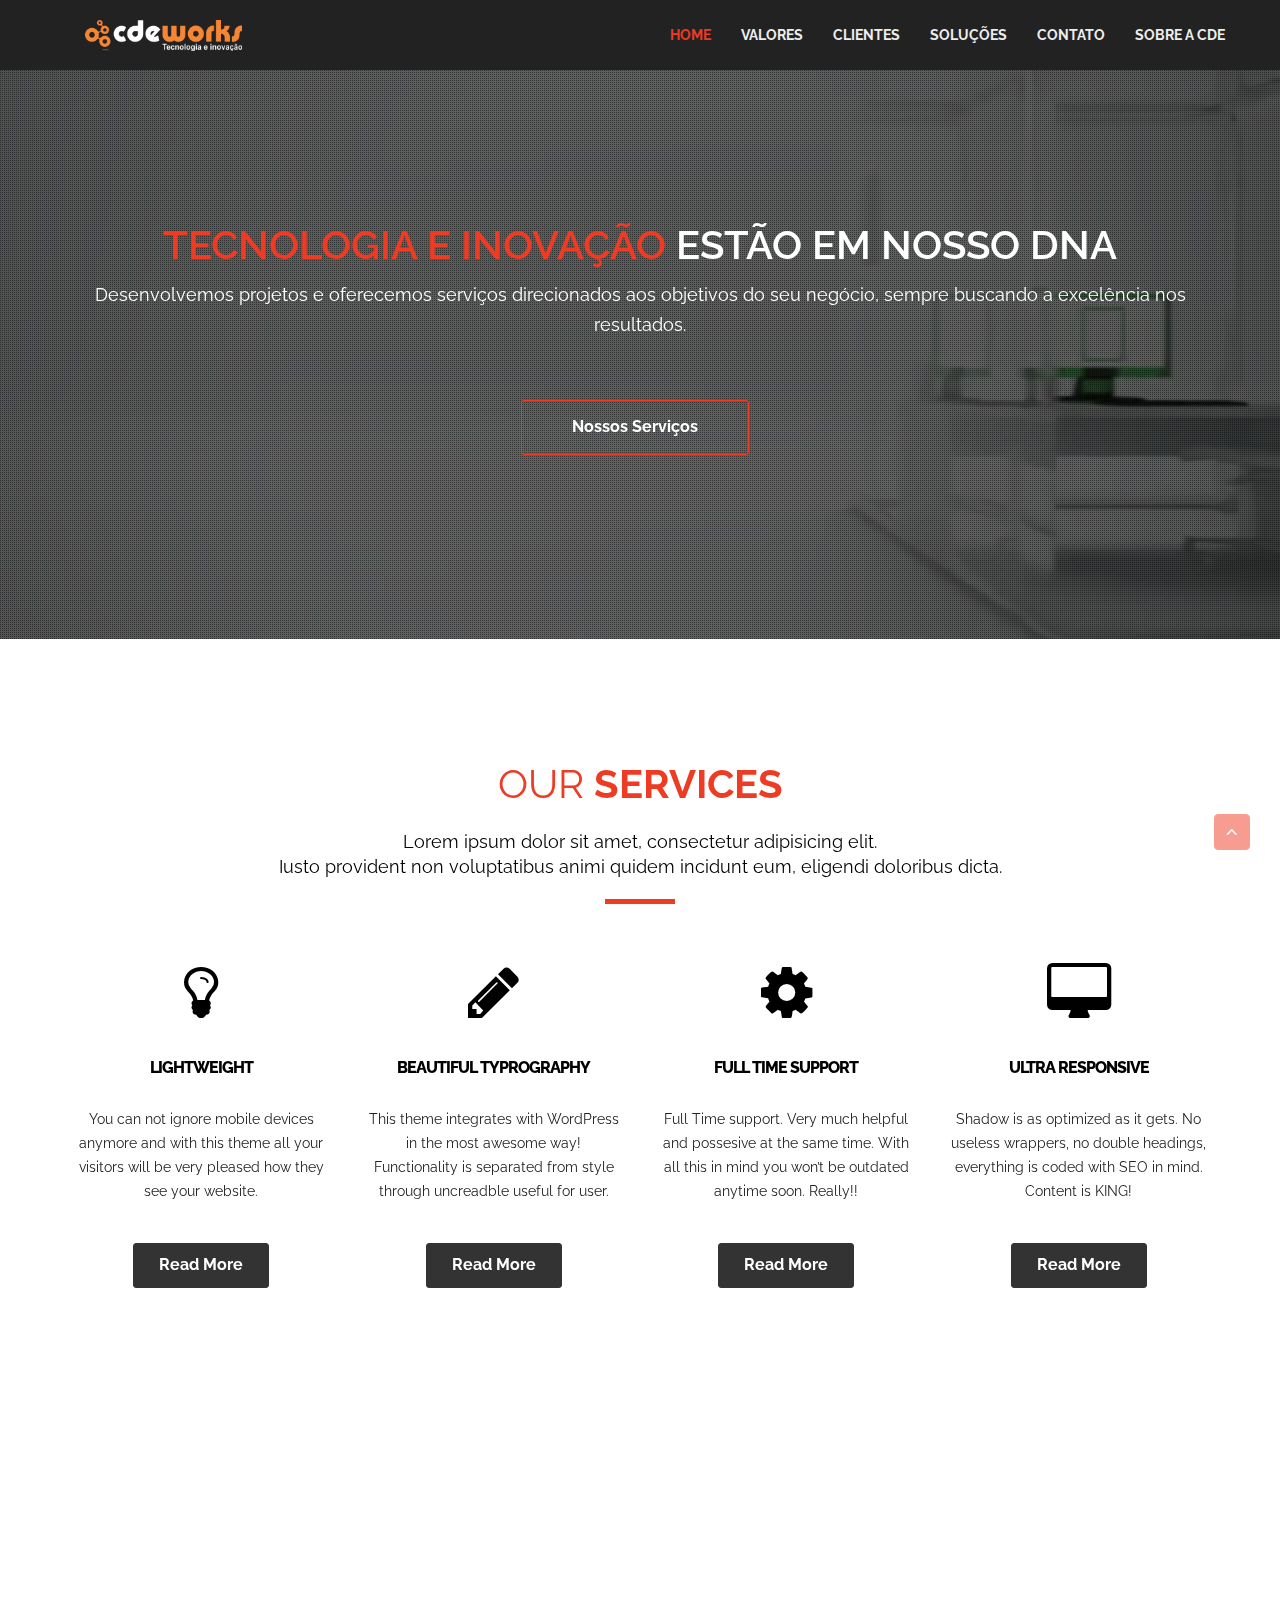
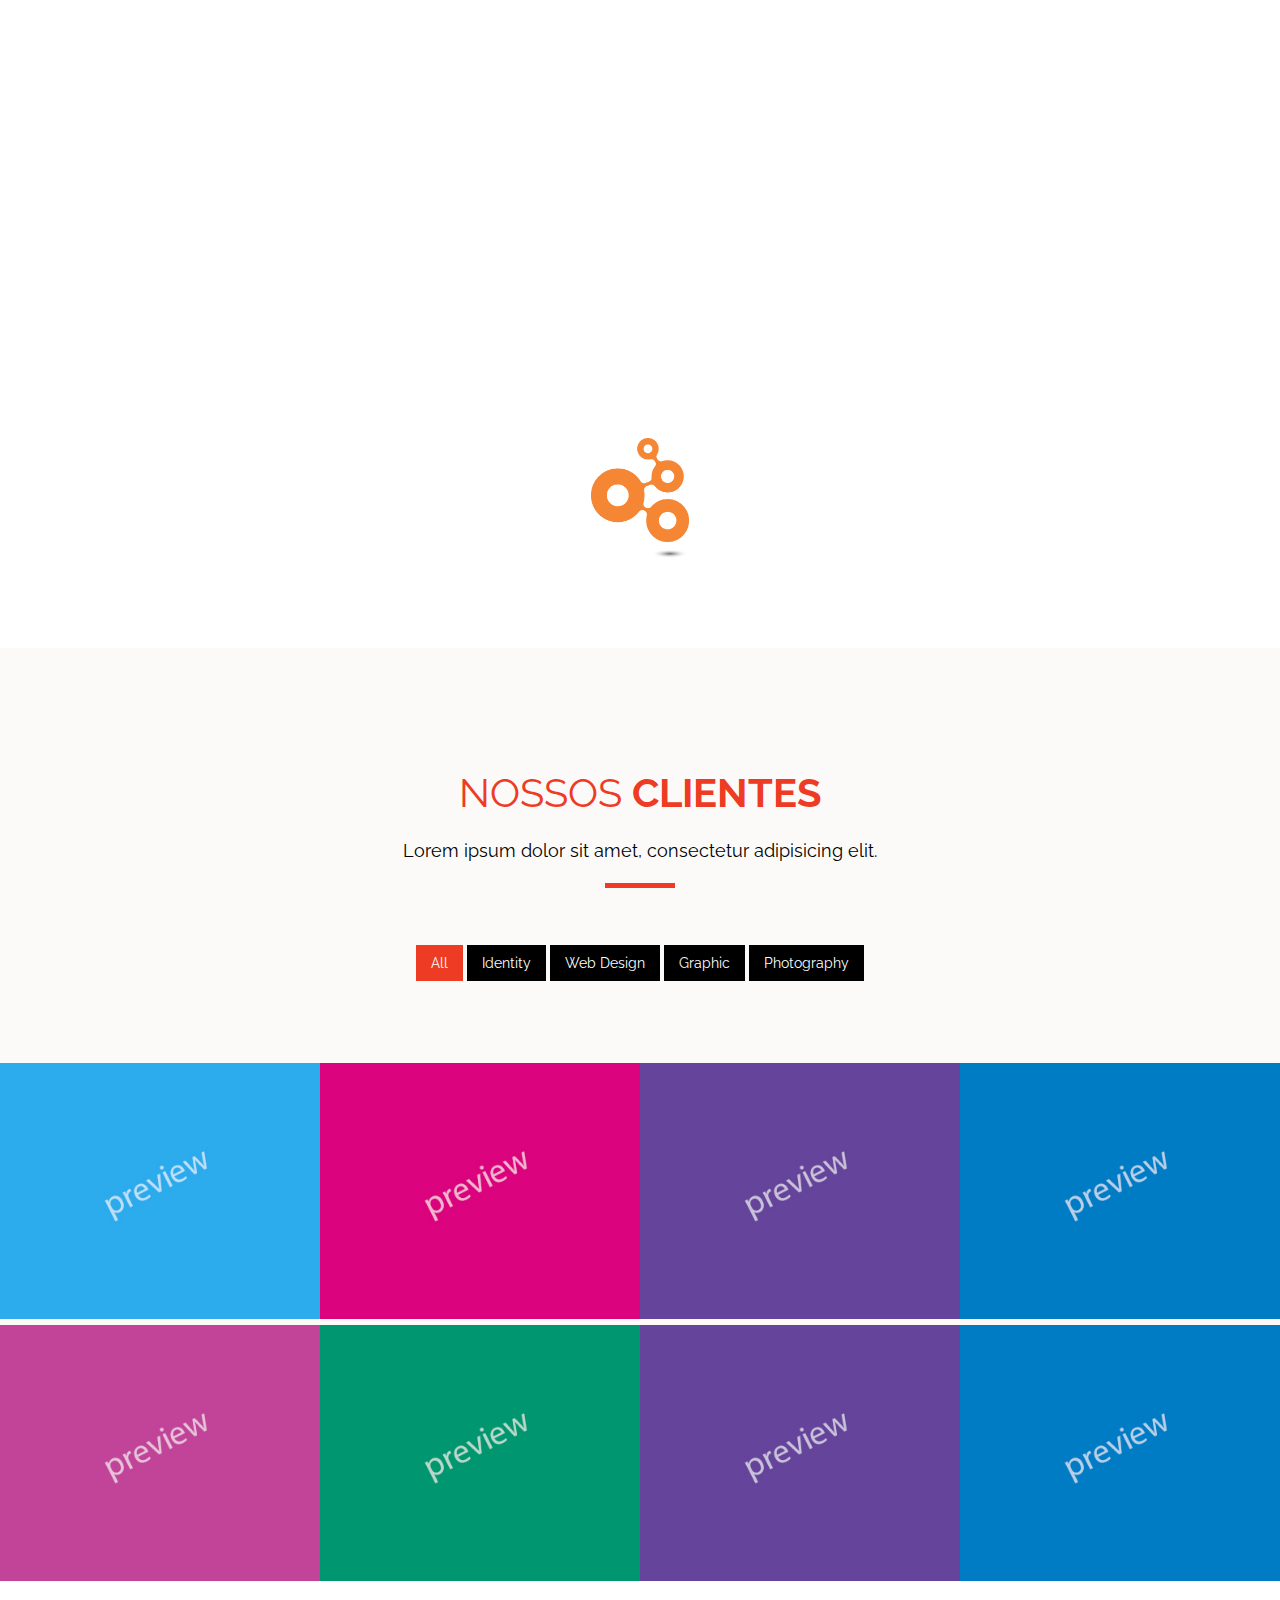
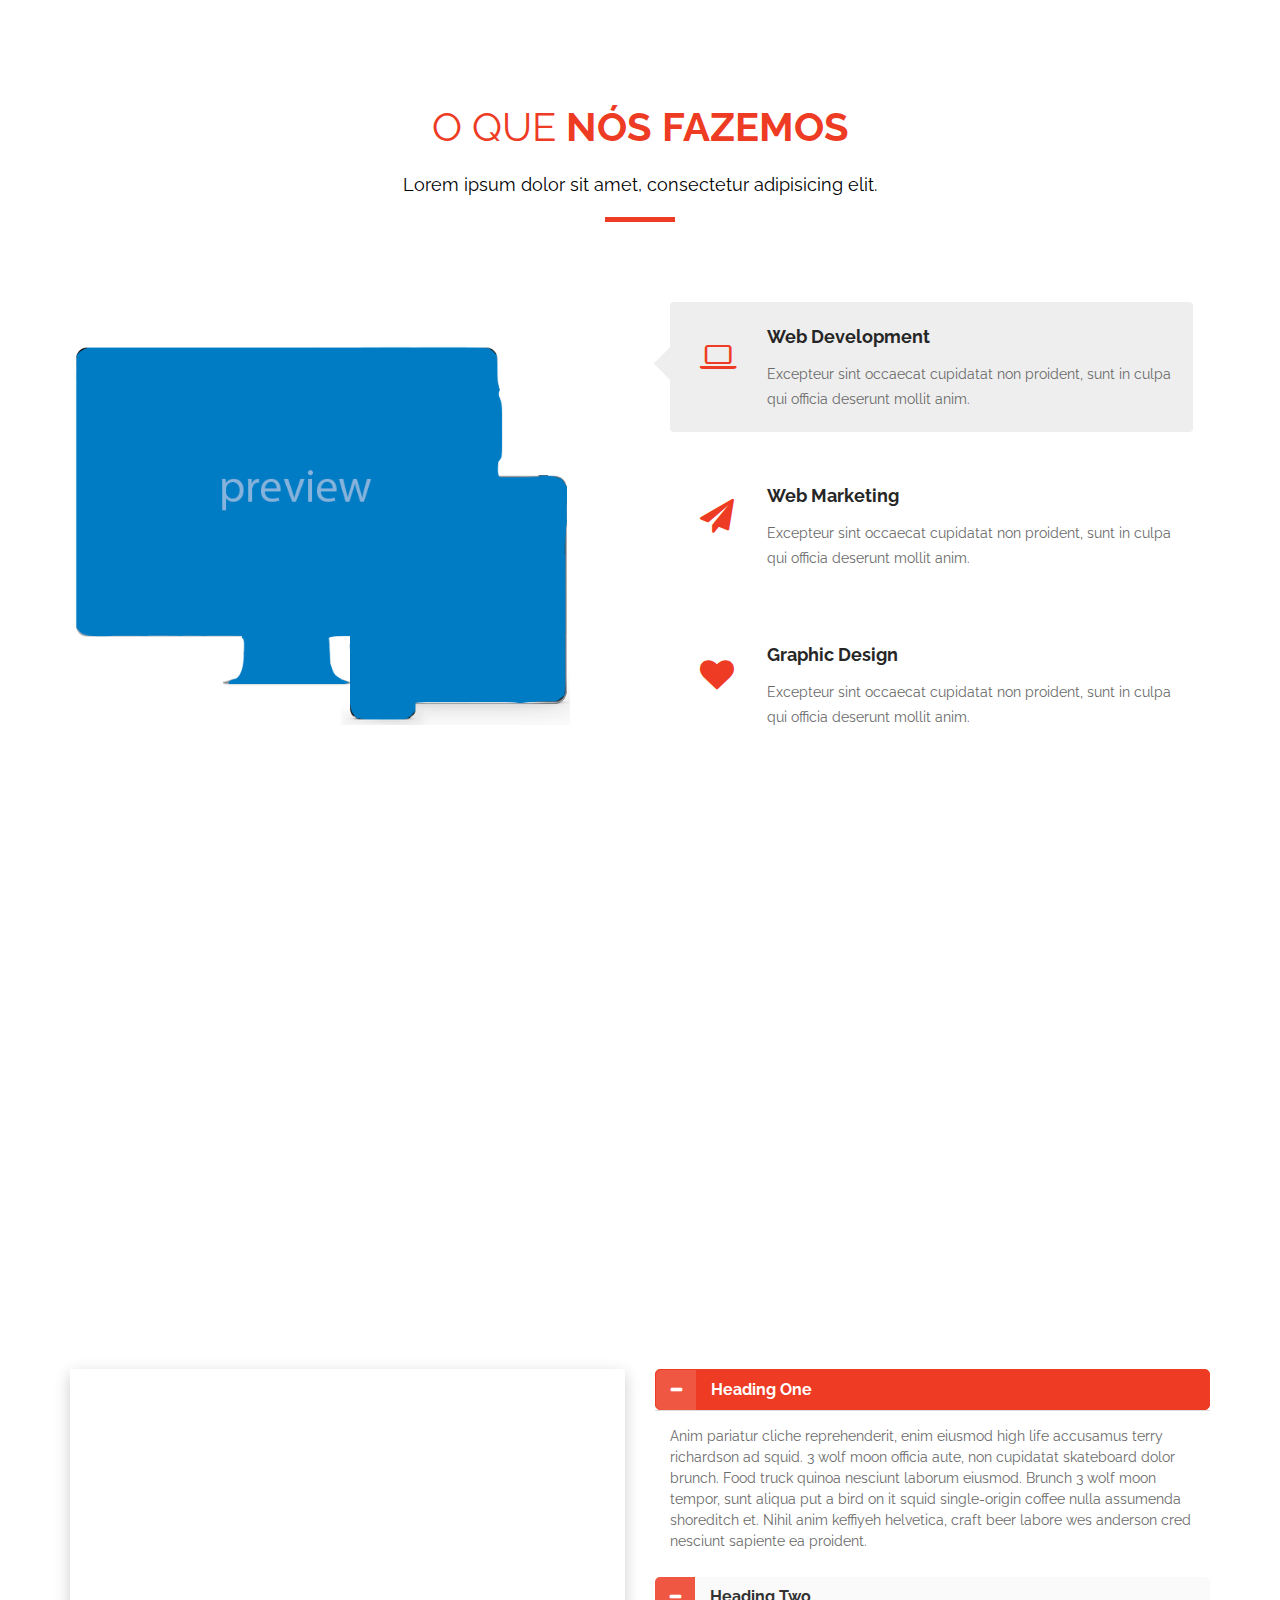
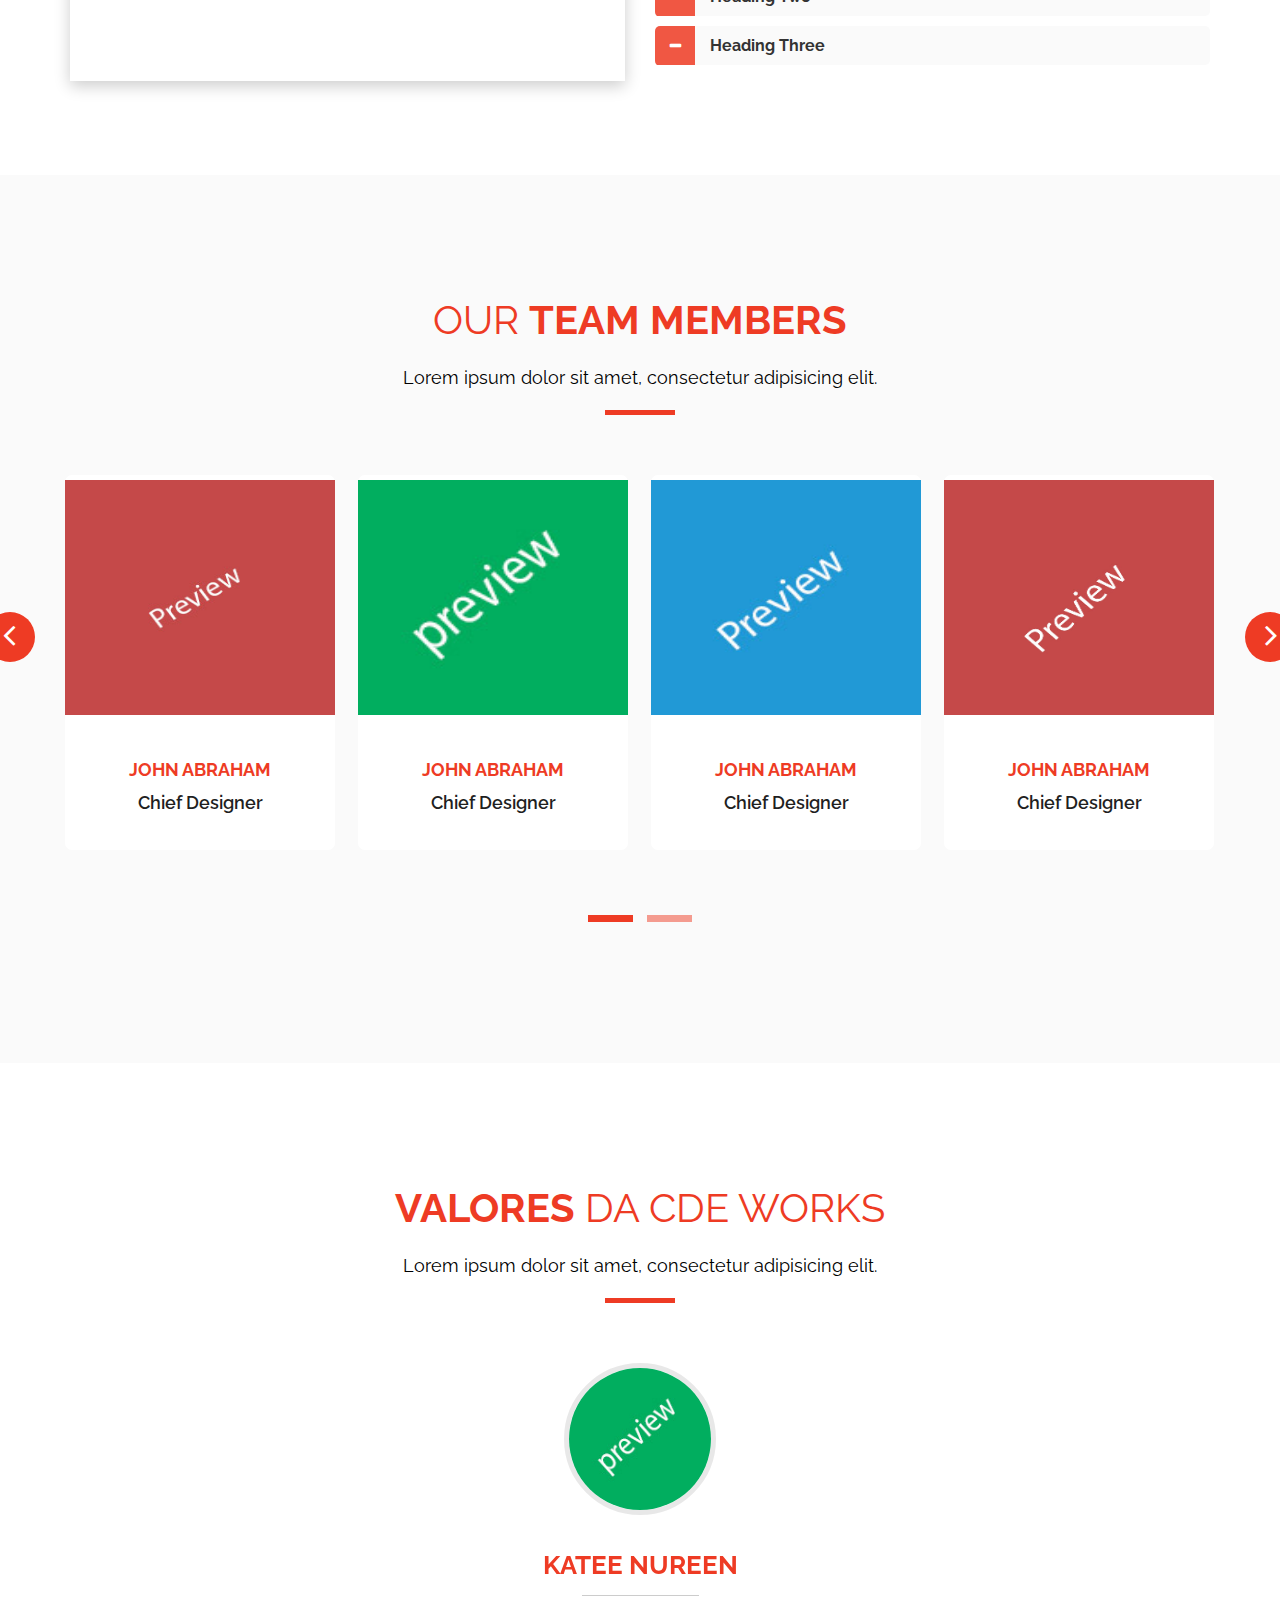
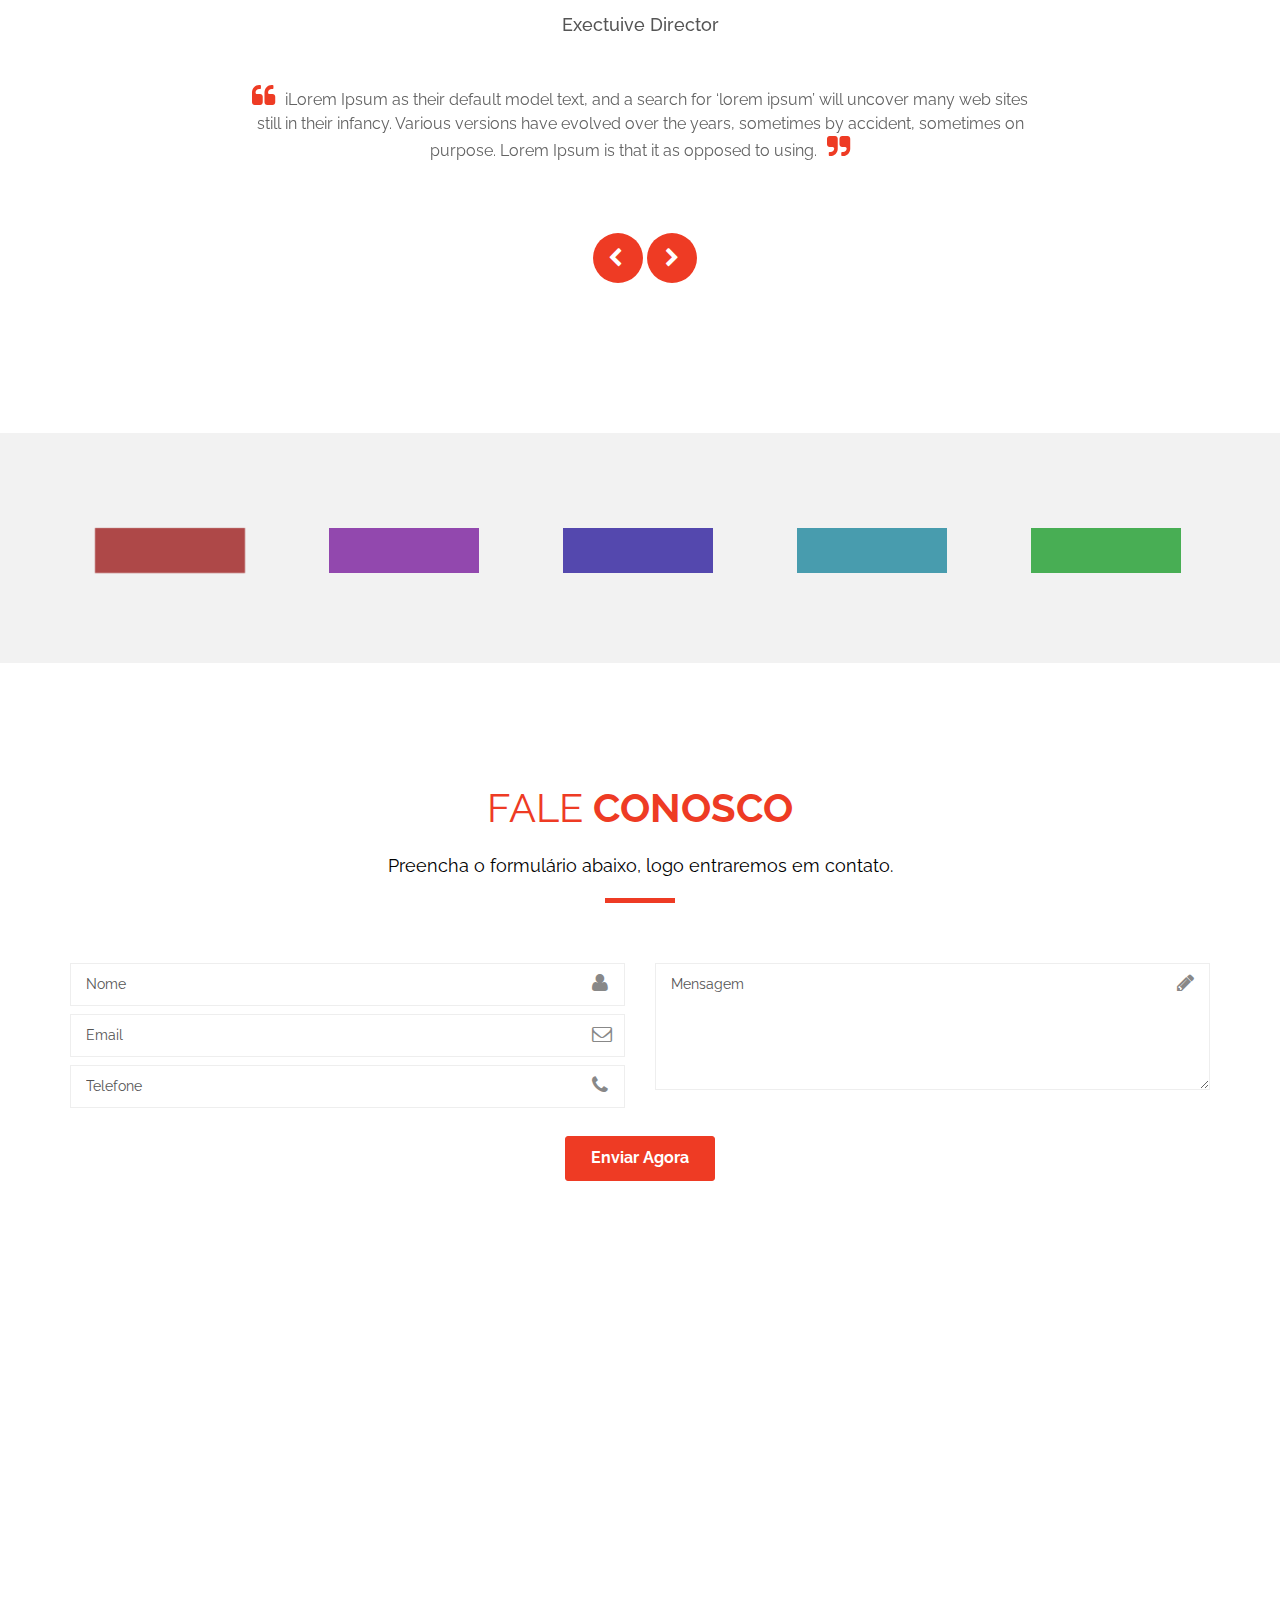
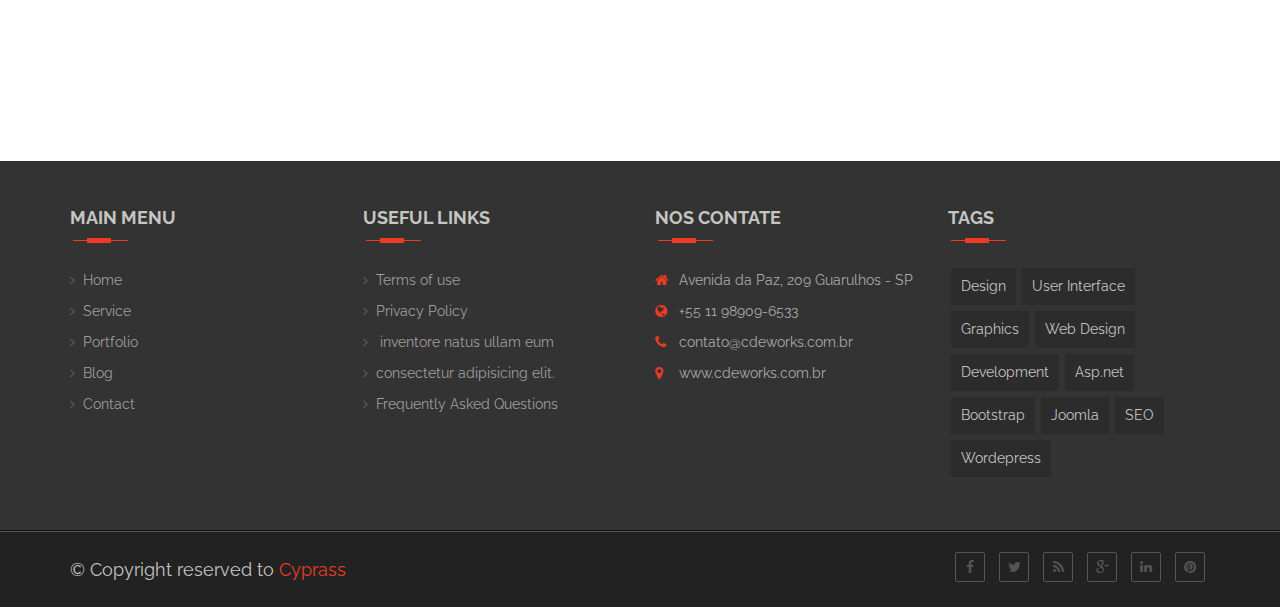
==== WebContent/index.html @ 8fe0760a "Primeiro comiit do site" ====
<!DOCTYPE html>
<!--[if lt IE 7]>      <html class="no-js lt-ie9 lt-ie8 lt-ie7"> <![endif]-->
<!--[if IE 7]>         <html class="no-js lt-ie9 lt-ie8"> <![endif]-->
<!--[if IE 8]>         <html class="no-js lt-ie9"> <![endif]-->
<!--[if gt IE 8]><!-->
<html class="no-js">
<!--<![endif]-->
<head>
<!-- Basic Page Needs
    ================================================== -->
<meta charset="utf-8">
<title>CDE works - Tecnologia e inovação</title>
<meta name="description" content="">
<!-- Mobile Specific Metas
    ================================================== -->
<meta name="viewport" content="width=device-width, initial-scale=1">

<!-- Place favicon.ico and apple-touch-icon.png in the root directory -->
<!-- CSS
         ================================================== -->
<!-- Bootstrap -->
<link rel="stylesheet" href="css/bootstrap.min.css" />
<!-- FontAwesome -->
<link rel="stylesheet" href="css/font-awesome.min.css" />
<!-- Animation -->
<link rel="stylesheet" href="css/animate.css" />
<!-- Owl Carousel -->
<link rel="stylesheet" href="css/owl.carousel.css" />
<link rel="stylesheet" href="css/owl.theme.css" />
<!-- Pretty Photo -->
<link rel="stylesheet" href="css/prettyPhoto.css" />
<link rel="stylesheet" href="css/flexslider.css" />
<link rel="stylesheet" href="css/red.css" />

<!-- Template styles-->
<link rel="stylesheet" href="css/custom.css" />
<link rel="stylesheet" href="css/responsive.css" />
<link rel="stylesheet" href="css/jquery.fancybox.css?v=2.1.5"
	type="text/css" media="screen" />

<script type="text/javascript"
	src="http://maps.google.com/maps/api/js?sensor=false"></script>
<link href='http://fonts.googleapis.com/css?family=Lato:400,300'
	rel='stylesheet' type='text/css'>
<link href='http://fonts.googleapis.com/css?family=Raleway:400,300,500'
	rel='stylesheet' type='text/css'>
<link rel="stylesheet" href="css/cde-works.css" type="text/css" />
<link rel="icon" href="images/cde-favicon.png" sizes="192x192" />
</head>

<body data-spy="scroll" data-target=".navbar-fixed-top">
	<!--[if lt IE 7]>
            <p class="browsehappy">You are using an <strong>outdated</strong> browser. Please <a href="http://browsehappy.com/">upgrade your browser</a> to improve your experience.</p>
        <![endif]-->

	<header id="header" class="navbar-fixed-top navbar-inverse video-menu"
		role="banner">
		<div class="container">
			<!-- <div class="row"> -->
			<div class="navbar-header ">
				<button type="button" class="navbar-toggle" data-toggle="collapse"
					data-target="#bs-example-navbar-collapse-1">
					<span class="sr-only">Toggle navigation</span> <span
						class="icon-bar"></span> <span class="icon-bar"></span> <span
						class="icon-bar"></span>
				</button>
				<a class="navbar-brand" href="#"> <img src="logo.png" alt=""
					class="img-responsive">
				</a>
			</div>
			<!--Navbar header End-->
			<nav class="collapse navbar-collapse navigation"
				id="bs-example-navbar-collapse-1" role="navigation">
				<ul class="nav navbar-nav navbar-right ">
					<li class="active"><a href="#home" class="page-scroll">Home</a></li>
							
							<li><a href="#testimonial">Valores</a></li>
							<li><a href="#portfolio">Clientes</a></li>
					<li><a href="#about">Soluções</a></li>
					<li><a href="#contact">Contato</a></li>
					<li><a href="#about-details">Sobre a CDE</a></li>
				</ul>
			</nav>
		</div>
		<!-- /.container-fluid -->
	</header>
	<!-- Slider start -->
	<section id="home" class="hero landing hero-section">
		<div class="video-background-container">
			<video preload="auto" autoplay loop muted class="video-background">
				<source type="video/mp4" src="videos/gdrive.mp4" />
				<source type="video/ogg" src="videos/gdrive.ogv" />
				<source type="video/webm" src="videos/gdrive.webm" />
			</video>
		</div>

		<div class="parallax-overlay"></div>

		<div class="container">
			<div class="hero-content text-center">
				<div class="hero-text wow fadeIn" data-wow-delay=".8s">
					<h3 class="hero-title">
						<span>Tecnologia e inovação</span> estão em nosso DNA
					</h3>
					<p class="hero-description">Desenvolvemos projetos e oferecemos serviços direcionados aos objetivos do seu negócio, 
						sempre buscando a excelência nos resultados.</p>
					<p class="hero-buttons">
						<a href="#" class="btn btn-dark"> <strong>Nossos serviços
						</strong> </i>
						</a> 

					</p>
				</div>
				<!--/ Hero text end -->
			</div>
			<!--/ Hero content end -->
		</div>
		<!--/ Container end -->
	</section>
	<!--/ Home end -->

	<!-- Service Area start -->

	<section id="service">
		<div class="container">
			<div class="row">
				<div class="col-md-12">
					<div class="feature_header text-center">
						<h3 class="feature_title">
							Our <b>Services</b>
						</h3>
						<h4 class="feature_sub">
							Lorem ipsum dolor sit amet, consectetur adipisicing elit. <br>Iusto
							provident non voluptatibus animi quidem incidunt eum, eligendi
							doloribus dicta.
						</h4>
						<div class="divider"></div>
					</div>
				</div>
				<!-- Col-md-12 End -->
			</div>
			<div class="row">
				<div class="main_feature text-center">
					<div class="col-md-3 col-xs-12 col-sm-6">
						<div class="feature_content">
							<i class="fa fa-lightbulb-o"></i>
							<h5>Lightweight</h5>
							<p>You can not ignore mobile devices anymore and with this
								theme all your visitors will be very pleased how they see your
								website.</p>
							<button class="btn btn-main">Read More</button>
						</div>
					</div>
					<div class="col-md-3 col-xs-12 col-sm-6">
						<div class="feature_content">
							<i class="fa fa-pencil"></i>
							<h5>Beautiful Typrography</h5>
							<p>This theme integrates with WordPress in the most awesome
								way! Functionality is separated from style through uncreadble
								useful for user.</p>
							<button class="btn btn-main">Read More</button>
						</div>
					</div>
					<!-- Col-md-4 Single_feature End -->
					<div class="col-md-3 col-xs-12 col-sm-6">
						<div class="feature_content">
							<i class="fa fa-cog"></i>
							<h5>Full time Support</h5>
							<p>Full Time support. Very much helpful and possesive at the
								same time. With all this in mind you won’t be outdated anytime
								soon. Really!!</p>
							<button class="btn btn-main">Read More</button>
						</div>
					</div>
					<!-- Col-md-4 Single_feature End -->
					<div class="col-md-3 col-xs-12 col-sm-6">
						<div class="feature_content">
							<i class="fa fa-desktop"></i>
							<h5>Ultra Responsive</h5>
							<p>Shadow is as optimized as it gets. No useless wrappers, no
								double headings, everything is coded with SEO in mind. Content
								is KING!</p>
							<button class="btn btn-main">Read More</button>
						</div>
					</div>
					<!-- Col-md-4 Single_feature End -->
					<!-- <button class="btn btn-main"> Read More</button> -->
				</div>
			</div>
			<!-- Row End -->
		</div>
		<!-- Container End -->
	</section>
	<!-- Service Area End -->
	<!-- About details start -->
	<section id="about-details">
		<div class="container">
			<div class="row">
				<div class="col-md-12">
					<div class="feature_header text-center">
						<h3 class="feature_title">
							A <b>CDE works</b>
						</h3>
						<h4 class="feature_sub">
							A CDE works foi criada por profissionais atuantes em diversos segmentos do mercado de TI. <br><br>
							Entre esses, destacamos a larga experiência em desenvolvimento de aplicações WEB, aplicações mobile, 
							Marketing Digital e projetos de alta complexidade. <br><br>
							
							Nosso maior objetivo é oferecer aos nossos clientes soluções que agreguem valores e diferenciais, inovando
							seu negócio com as mais avançadas tecnologias atualmente no mercado.<br><br>

							Desde o início, direcionamos nosso foco para o desenvolvimento de software para o ambiente WEB e 
							para negócios que utilizam a Internet como meio.<br><br>
							
							Nossas soluções são criativas e possuem baixo valor de investimento, permitindo que o cliente atinja 
							com ferramentas modernas e adequadas a auto-suficiência na gestão de informações, contribuindo com a
							melhoria de sua atividade e a rapidez no alcance de metas.
						</h4>
						<div class="logo-centro">
							<img src="images/logo-imagem.png" class="logo-centro">
						</div>
					</div>
				</div>
				<!-- Col-md-12 End -->
			</div>
			<!-- about desc end -->
		</div>
	</section>
	<!-- About details end -->

	<!-- Portfolio works Start -->

	<section id="portfolio">
		<div class="container">
			<div class="row">
				<div class="col-md-12">
					<div class="feature_header text-center">
						<h3 class="feature_title">
							Nossos <b>Clientes</b>
						</h3>
						<h4 class="feature_sub">Lorem ipsum dolor sit amet,
							consectetur adipisicing elit.</h4>
						<div class="divider"></div>
					</div>
				</div>
				<!-- Col-md-12 End -->
			</div>
		</div>


		<div id="isotope-filter" class="skew3 text-center">
			<a data-filter="*" href="#" class="active ">All</a> <a
				data-filter=".identity" href="#" class="">Identity</a> <a
				data-filter=".web-design" href="#" class="">Web Design</a> <a
				data-filter=".graphic" href="#" class="">Graphic</a> <a
				data-filter=".logo" href="#" class="">Photography</a>
		</div>
		<div class="clearfix"></div>
		<div class="text-center ">
			<ul class="portfolio-wrap" id="portfolio_items">
				<li
					class="col-md-3 col-xs-12 col-sm-6 single-portfolio identity web-design">
					<figure>
						<img src="images/portfolio/p1.jpg" alt="" class="img-responsive" />
						<figcaption>
							<h5>Creative Zoe</h5>
							<p class="links">
								<a href="portfolio-single.html"> <i class="fa fa-link"></i></a>
								<a href="images/portfolio/p1.jpg" data-rel="prettyPhoto"> <i
									class="fa fa-plus"></i>
								</a>
							</p>
							<p class="description">Lorem ipsum dolor sit amet,
								consectetur adipisicing elit.</p>
						</figcaption>
					</figure>
				</li>

				<li
					class="col-md-3 col-xs-12 col-sm-6 single-portfolio logo graphic">
					<figure>
						<img src="images/portfolio/p2.jpg" alt="" class="img-responsive" />
						<figcaption>
							<h5>Creative Zoe</h5>
							<p class="links">
								<a href="portfolio-single.html"> <i class="fa fa-link"></i></a>
								<a href="images/portfolio/p2.jpg" data-rel="prettyPhoto"> <i
									class="fa fa-plus"></i>
								</a>
							</p>
							<p class="description">Lorem ipsum dolor sit amet,
								consectetur adipisicing elit.</p>
						</figcaption>
					</figure>
				</li>

				<li
					class="col-md-3 col-xs-12 col-sm-6 single-portfolio graphic logo">
					<figure>
						<img src="images/portfolio/p3.jpg" alt="" class="img-responsive" />
						<figcaption>
							<h5>Creative Zoe</h5>
							<p class="links">
								<a href="portfolio-single.html"> <i class="fa fa-link"></i></a>
								<a href="images/portfolio/p3.jpg" data-rel="prettyPhoto"> <i
									class="fa fa-plus"></i>
								</a>
							</p>
							<p class="description">Lorem ipsum dolor sit amet,
								consectetur adipisicing elit.</p>
						</figcaption>
					</figure>
				</li>

				<li
					class="col-md-3 col-xs-12 col-sm-6 single-portfolio web-design identity">
					<figure>
						<img src="images/portfolio/p7.jpg" alt="" class="img-responsive" />
						<figcaption>
							<h5>Creative Zoe</h5>
							<p class="links">
								<a href="portfolio-single.html"> <i class="fa fa-link"></i></a>
								<a href="images/portfolio/p7.jpg" data-rel="prettyPhoto"> <i
									class="fa fa-plus"></i>
								</a>
							</p>
							<p class="description">Lorem ipsum dolor sit amet,
								consectetur adipisicing elit.</p>
						</figcaption>
					</figure>
				</li>

				<li
					class="col-md-3 col-xs-12 col-sm-6 single-portfolio logo web-design">
					<figure>
						<img src="images/portfolio/p5.jpg" alt="" class="img-responsive" />
						<figcaption>
							<h5>Creative Zoe</h5>
							<p class="links">
								<a href="portfolio-single.html"> <i class="fa fa-link"></i></a>
								<a href="images/portfolio/p5.jpg" data-rel="prettyPhoto"> <i
									class="fa fa-plus"></i>
								</a>
							</p>
							<p class="description">Lorem ipsum dolor sit amet,
								consectetur adipisicing elit.</p>
						</figcaption>
					</figure>
				</li>

				<li
					class="col-md-3 col-xs-12 col-sm-6 single-portfolio logo graphic">
					<figure>
						<img src="images/portfolio/p6.jpg" alt="" class="img-responsive" />
						<figcaption>
							<h5>Creative Zoe</h5>
							<p class="links">
								<a href="portfolio-single.html"> <i class="fa fa-link"></i></a>
								<a href="images/portfolio/p6.jpg" data-rel="prettyPhoto"> <i
									class="fa fa-plus"></i>
								</a>
							</p>
							<p class="description">Lorem ipsum dolor sit amet,
								consectetur adipisicing elit.</p>
						</figcaption>
					</figure>
				</li>

				<li
					class="col-md-3 col-xs-12 col-sm-6 single-portfolio graphic identity">
					<figure>
						<img src="images/portfolio/p3.jpg" alt="" class="img-responsive" />
						<figcaption>
							<h5>Creative Zoe</h5>
							<p class="links">
								<a href="portfolio-single.html"> <i class="fa fa-link"></i></a>
								<a href="images/portfolio/p3.jpg" data-rel="prettyPhoto"> <i
									class="fa fa-plus"></i>
								</a>
							</p>
							<p class="description">Lorem ipsum dolor sit amet,
								consectetur adipisicing elit.</p>
						</figcaption>
					</figure>
				</li>

				<li
					class="col-md-3 col-xs-12 col-sm-6 single-portfolio web-design graphic">
					<figure>
						<img src="images/portfolio/p7.jpg" alt="" class="img-responsive" />
						<figcaption>
							<h5>Creative Zoe</h5>
							<p class="links">
								<a href="portfolio-single.html"> <i class="fa fa-link"></i></a>
								<a href="images/portfolio/p7.jpg" data-rel="prettyPhoto"> <i
									class="fa fa-plus"></i>
								</a>
							</p>
							<p class="description">Lorem ipsum dolor sit amet,
								consectetur adipisicing elit.</p>
						</figcaption>
					</figure>
				</li>

			</ul>
		</div>
		<!-- Container Full End -->
	</section>
	<!-- Portfolio Section End -->

	<div class="clearfix"></div>

	<!-- About us start -->
	<section id="about">
		<div class="container">
			<div class="row">
				<div class="col-md-12">
					<div class="feature_header text-center">
						<h3 class="feature_title">
							O que <b>nós fazemos</b>
						</h3>
						<h4 class="feature_sub">Lorem ipsum dolor sit amet,
							consectetur adipisicing elit.</h4>
						<div class="divider"></div>
					</div>
				</div>
			</div>
			<div class="row">
				<div class="feature-tab">
					<div class="col-md-6">
						<div class="tab-content">
							<div role="tabpanel" class="tab-pane active" id="home">
								<img src="images/about/web1.png" alt="" class="img-responsive">
							</div>
							<div role="tabpanel" class="tab-pane" id="profile">
								<img src="images/about/graphics.png" alt=""
									class="img-responsive">
							</div>
							<div role="tabpanel" class="tab-pane" id="messages">
								<img src="images/about/browse.png" alt="" class="img-responsive">
							</div>
						</div>
					</div>
					<div class="col-md-6">
						<ul class="nav nav-tabs" role="tablist">
							<li role="presentation" class="active"><a href="#home"
								role="tab" data-toggle="tab">
									<div class="col-sm-12 single-feature">
										<div class="col-sm-2 feature-icon">
											<i class="fa fa-laptop"></i>
										</div>
										<div class="col-sm-10 feature-content">
											<h4>Web Development</h4>
											<p>Excepteur sint occaecat cupidatat non proident, sunt
												in culpa qui officia deserunt mollit anim.</p>
										</div>
									</div>
							</a></li>
							<li role="presentation"><a href="#profile" role="tab"
								data-toggle="tab">
									<div class="col-sm-12 single-feature">
										<div class="col-sm-2 feature-icon">
											<i class="fa fa-send"></i>
										</div>
										<div class="col-sm-10 feature-content">
											<h4>Web Marketing</h4>
											<p>Excepteur sint occaecat cupidatat non proident, sunt
												in culpa qui officia deserunt mollit anim.</p>
										</div>
									</div>
							</a></li>
							<li role="presentation"><a href="#messages" role="tab"
								data-toggle="tab">
									<div class="col-sm-12 single-feature">
										<div class="col-sm-2 feature-icon">
											<i class="fa fa-heart"></i>
										</div>
										<div class="col-sm-10 feature-content">
											<h4>Graphic Design</h4>
											<p>Excepteur sint occaecat cupidatat non proident, sunt
												in culpa qui officia deserunt mollit anim.</p>
										</div>
									</div>
							</a></li>
						</ul>
					</div>
				</div>
				<hr>
			</div>
	</section>
	<!-- About us End -->

	<!-- Counter Strat -->

	<section id="counter_area">
		<div class="facts">
			<div class="container">
				<div class="col-md-3 col-sm-6 columns">
					<div class="facts-wrap">
						<div class="graph">
							<div class="graph-left-side">
								<div class="graph-left-container">
									<div class="graph-left-half"></div>
								</div>
							</div>
							<div class="graph-right-side">
								<div class="graph-right-container">
									<div class="graph-right-half"></div>
								</div>
							</div>
							<i class="fa fa-thumbs-o-up fa-3x fw"></i>
							<div class="facts-wrap-num">
								<span class="counter">87</span>
							</div>
						</div>
						<h6>Clients</h6>
					</div>
				</div>
				<div class="col-md-3 col-sm-6 columns">
					<div class="facts-wrap">
						<div class="graph">
							<div class="graph-left-side">
								<div class="graph-left-container">
									<div class="graph-left-half"></div>
								</div>
							</div>
							<div class="graph-right-side">
								<div class="graph-right-container">
									<div class="graph-right-half"></div>
								</div>
							</div>
							<i class="fa fa-gift fa-3x fw"></i>
							<div class="facts-wrap-num">
								<span class="counter">25</span>
							</div>
						</div>
						<h6>Awards</h6>
					</div>
				</div>
				<div class="col-md-3 col-sm-6 columns">
					<div class="facts-wrap">
						<div class="graph">
							<div class="graph-left-side">
								<div class="graph-left-container">
									<div class="graph-left-half"></div>
								</div>
							</div>
							<div class="graph-right-side">
								<div class="graph-right-container">
									<div class="graph-right-half"></div>
								</div>
							</div>
							<i class="fa fa-check-square-o fa-3x fw"></i>
							<div class="facts-wrap-num">
								<span class="counter">68</span>
							</div>
						</div>
						<h6>Projects</h6>
					</div>
				</div>
				<div class="col-md-3 col-sm-6 columns">
					<div class="facts-wrap">
						<div class="graph">
							<div class="graph-left-side">
								<div class="graph-left-container">
									<div class="graph-left-half"></div>
								</div>
							</div>
							<div class="graph-right-side">
								<div class="graph-right-container">
									<div class="graph-right-half"></div>
								</div>
							</div>
							<i class="fa fa-envelope-o fa-3x fw"></i>
							<div class="facts-wrap-num">
								<span class="counter">46</span>
							</div>
						</div>
						<h6>Mails</h6>
					</div>
				</div>
			</div>
			<!-- Conatainer End -->
		</div>
		<!-- Fact div ENd -->
	</section>
	<!-- Counter End -->
	<div class="clearfix"></div>
	<section id="video-fact">
		<div class="container">
			<div class="row">
				<div class="col-md-6">
					<div class="landing-video">
						<div class="video-embed wow fadeIn" data-wow-duration="1s">
							<!-- Change the url -->
							<iframe
								src="http://player.vimeo.com/video/95864492?title=0&amp;byline=0&amp;portrait=0&amp;color=8aba56"
								width="350" height="281" allowfullscreen></iframe>
						</div>
					</div>
				</div>
				<div class="col-md-6">
					<div class="video-text">
						<div class="panel-group" id="accordion" role="tablist"
							aria-multiselectable="true">
							<div class="panel panel-default">
								<div class="panel-heading p2 active" role="tab" id="headingOne">
									<h4 class="panel-title">
										<a class="accordion-toggle" data-toggle="collapse"
											data-parent="#accordion" href="#collapseOne"
											aria-expanded="true" aria-controls="collapseOne"> Heading
											One </a>
									</h4>
								</div>
								<div id="collapseOne" class="panel-collapse collapse in"
									role="tabpanel" aria-labelledby="headingOne">
									<div class="panel-body p3">Anim pariatur cliche
										reprehenderit, enim eiusmod high life accusamus terry
										richardson ad squid. 3 wolf moon officia aute, non cupidatat
										skateboard dolor brunch. Food truck quinoa nesciunt laborum
										eiusmod. Brunch 3 wolf moon tempor, sunt aliqua put a bird on
										it squid single-origin coffee nulla assumenda shoreditch et.
										Nihil anim keffiyeh helvetica, craft beer labore wes anderson
										cred nesciunt sapiente ea proident.</div>
								</div>
							</div>
							<div class="panel panel-default ">
								<div class="panel-heading  p2" role="tab" id="headingTwo">
									<h4 class="panel-title">
										<a class="accordion-toggle" class="collapsed"
											data-toggle="collapse" data-parent="#accordion"
											href="#collapseTwo" aria-expanded="false"
											aria-controls="collapseTwo"> Heading Two </a>
									</h4>
								</div>
								<div id="collapseTwo" class="panel-collapse collapse"
									role="tabpanel" aria-labelledby="headingTwo">
									<div class="panel-body p3">Anim pariatur cliche
										reprehenderit, enim eiusmod high life accusamus terry
										richardson ad squid. 3 wolf moon officia aute, non cupidatat
										skateboard dolor brunch. Food truck quinoa nesciunt laborum
										eiusmod. Brunch 3 wolf moon tempor, sunt aliqua put a bird on
										it squid single-origin coffee nulla assumenda shoreditch et.
										Nihil anim keffiyeh helvetica, craft beer labore wes anderson
										cred nesciunt sapiente ea proident.</div>
								</div>
							</div>
							<div class="panel panel-default ">
								<div class="panel-heading p2" role="tab" id="headingThree">
									<h4 class="panel-title">
										<a class="accordion-toggle" class="collapsed"
											data-toggle="collapse" data-parent="#accordion"
											href="#collapseThree" aria-expanded="false"
											aria-controls="collapseThree"> Heading Three </a>
									</h4>
								</div>
								<div id="collapseThree" class="panel-collapse collapse"
									role="tabpanel" aria-labelledby="headingThree">
									<div class="panel-body p3">Anim pariatur cliche
										reprehenderit, enim eiusmod high life accusamus terry
										richardson ad squid. 3 wolf moon officia aute, non cupidatat
										skateboard dolor brunch. Food truck quinoa nesciunt laborum
										eiusmod. Brunch 3 wolf moon tempor, sunt aliqua put a bird on
										it squid single-origin coffee nulla assumenda shoreditch et.
										Nihil anim keffiyeh helvetica, craft beer labore wes anderson
										cred nesciunt sapiente ea proident.</div>
								</div>
							</div>
						</div>
					</div>
				</div>
			</div>
			<!-- row End -->
		</div>
	</section>
	<!-- Team MEmber Start -->
	<section id="team">
		<div class="container">
			<div class="row">
				<div class="col-md-12">
					<div class="feature_header text-center">
						<h3 class="feature_title">
							Our <b>Team Members</b>
						</h3>
						<h4 class="feature_sub">Lorem ipsum dolor sit amet,
							consectetur adipisicing elit.</h4>
						<div class="divider"></div>
					</div>
				</div>
				<!-- Col-md-12 End -->

				<div id="owl-demo" class="owl-carousel owl-theme team-items">
					<div class="item text-center">
						<div class="single-member">
							<div class="overlay-hover">
								<img src="images/team/pic6.jpg" alt="" class="img-responsive">
								<div class="overlay-effect">
									<ul class="social list-inline">
										<li><a href=""><i class="fa fa-facebook"></i></a></li>
										<li><a href=""><i class="fa fa-google-plus"></i></a></li>
										<li><a href=""><i class="fa fa-twitter"></i></a></li>
										<li><a href=""><i class="fa fa-pinterest"></i></a></li>
										<li><a href=""><i class="fa fa-skype"></i></a></li>
									</ul>
									<p>Lorem ipsum dolor sit amet, consectetur adipisicing
										elit. Possimus dignissimos, maxime ea excepturi veritatis
										itaque.</p>
								</div>
							</div>
							<h3>John Abraham</h3>
							<h5>Chief Designer</h5>
						</div>
					</div>
					<!-- item wrapper end -->
					<div class="item text-center">
						<div class="single-member">
							<div class="overlay-hover">
								<img src="images/team/pic1.jpg" alt="" class="img-responsive">
								<div class="overlay-effect">
									<ul class="social list-inline">
										<li><a href=""><i class="fa fa-facebook"></i></a></li>
										<li><a href=""><i class="fa fa-google-plus"></i></a></li>
										<li><a href=""><i class="fa fa-twitter"></i></a></li>
										<li><a href=""><i class="fa fa-pinterest"></i></a></li>
										<li><a href=""><i class="fa fa-skype"></i></a></li>
									</ul>
									<p>Lorem ipsum dolor sit amet, consectetur adipisicing
										elit. Possimus dignissimos, maxime ea excepturi veritatis
										itaque.</p>
								</div>
							</div>
							<h3>John Abraham</h3>
							<h5>Chief Designer</h5>
						</div>
					</div>
					<!-- item wrapper end -->
					<div class="item text-center">
						<div class="single-member">
							<div class="overlay-hover">
								<img src="images/team/pic2.jpg" alt="" class="img-responsive">
								<div class="overlay-effect">
									<ul class="social list-inline">
										<li><a href=""><i class="fa fa-facebook"></i></a></li>
										<li><a href=""><i class="fa fa-google-plus"></i></a></li>
										<li><a href=""><i class="fa fa-twitter"></i></a></li>
										<li><a href=""><i class="fa fa-pinterest"></i></a></li>
										<li><a href=""><i class="fa fa-skype"></i></a></li>
									</ul>
									<p>Lorem ipsum dolor sit amet, consectetur adipisicing
										elit. Possimus dignissimos, maxime ea excepturi veritatis
										itaque.</p>
								</div>
							</div>
							<h3>John Abraham</h3>
							<h5>Chief Designer</h5>
						</div>
					</div>
					<!-- item wrapper end -->
					<div class="item text-center">
						<div class="single-member">
							<div class="overlay-hover">
								<img src="images/team/pic5.jpg" alt="" class="img-responsive">
								<div class="overlay-effect">
									<ul class="social list-inline">
										<li><a href=""><i class="fa fa-facebook"></i></a></li>
										<li><a href=""><i class="fa fa-google-plus"></i></a></li>
										<li><a href=""><i class="fa fa-twitter"></i></a></li>
										<li><a href=""><i class="fa fa-pinterest"></i></a></li>
										<li><a href=""><i class="fa fa-skype"></i></a></li>
									</ul>
									<p>Lorem ipsum dolor sit amet, consectetur adipisicing
										elit. Possimus dignissimos, maxime ea excepturi veritatis
										itaque.</p>
								</div>
							</div>
							<h3>John Abraham</h3>
							<h5>Chief Designer</h5>
						</div>
					</div>
					<!-- item wrapper end -->
					<div class="item text-center">
						<div class="single-member">
							<div class="overlay-hover">
								<img src="images/team/pic4.jpg" alt="" class="img-responsive">
								<div class="overlay-effect">
									<ul class="social list-inline">
										<li><a href=""><i class="fa fa-facebook"></i></a></li>
										<li><a href=""><i class="fa fa-google-plus"></i></a></li>
										<li><a href=""><i class="fa fa-twitter"></i></a></li>
										<li><a href=""><i class="fa fa-pinterest"></i></a></li>
										<li><a href=""><i class="fa fa-skype"></i></a></li>
									</ul>
									<p>Lorem ipsum dolor sit amet, consectetur adipisicing
										elit. Possimus dignissimos, maxime ea excepturi veritatis
										itaque.</p>
								</div>
							</div>
							<h3>John Abraham</h3>
							<h5>Chief Designer</h5>
						</div>
					</div>
					<!-- item wrapper end -->
				</div>
			</div>
		</div>
		<!-- Conatiner Team end -->
	</section>
	<!-- Section TEam End -->

	<!-- Our Team Members End -->
	<div class="clearfix"></div>

	<!-- Testimonial Start -->

	<section id="testimonial" class="wow fadeInUp">
		<div class="container">
			<div class="row">
				<div class="col-md-12">
					<div class="feature_header text-center">
						<h3 class="feature_title">
							<b>Valores</b> da CDE works
						</h3>
						<h4 class="feature_sub">Lorem ipsum dolor sit amet,
							consectetur adipisicing elit.</h4>
						<div class="divider"></div>
					</div>
				</div>
				<!-- Col-md-12 End -->
			</div>
			<div class="row">
				<div id="testimonial-carousel"
					class="owl-carousel owl-theme text-center testimonial-slide">
					<div class="item">
						<div class="testimonial-thumb">
							<img class="img-circle" src="images/team/pic1.jpg"
								alt="testimonial" class="img-responsive">
						</div>
						<div class="testimonial-content">
							<h3 class="name">
								Katee Nureen <span>Exectuive Director</span>
							</h3>
							<p class="testimonial-text">iLorem Ipsum as their default
								model text, and a search for ‘lorem ipsum’ will uncover many web
								sites still in their infancy. Various versions have evolved over
								the years, sometimes by accident, sometimes on purpose. Lorem
								Ipsum is that it as opposed to using.</p>
						</div>
					</div>
					<div class="item">
						<div class="testimonial-thumb">
							<img class="img-circle" src="images/testimonial2.png"
								alt="testimonial" class="img-responsive">
						</div>
						<div class="testimonial-content">
							<h3 class="name">
								Angry Figer <span>Frozen Director</span>
							</h3>
							<p class="testimonial-text">Lorem Ipsum as their default
								model text, and a search for ‘lorem ipsum’ will uncover many web
								sites still in their infancy. Various versions have evolved over
								the years, sometimes by accident, sometimes on purpose. Lorem
								Ipsum is that it as opposed to using.</p>
						</div>
					</div>
					<div class="item">
						<div class="testimonial-thumb">
							<img class="img-circle" src="images/team/pic6.jpg"
								alt="testimonial" class="img-responsive">
						</div>
						<div class="testimonial-content">
							<h3 class="name wow bounceInLeft">
								Monica Lunaxy<span>Sales Manager</span>
							</h3>
							<p class="testimonial-text">Lorem Ipsum as their default
								model text, and a search for ‘lorem ipsum’ will uncover many web
								sites still in their infancy. Various versions have evolved over
								the years, sometimes by accident, sometimes on purpose. Lorem
								Ipsum is that it as opposed to using.</p>
						</div>
					</div>
				</div>
				<!-- Navigation start -->
				<div class="customNavigation cyprass-carousel-controller">
					<a class="prev left"> <i class="fa fa-chevron-left"></i>
					</a> <a class="next right"> <i class="fa fa-chevron-right"></i>
					</a>
				</div>
				<!-- Navigation ENd -->
			</div>
		</div>
		<!-- Row End -->
	</section>
	<!-- Section Testimonial End -->

	<!-- Testimonial Area End -->

	<!-- Client Carousel Start -->
	<section id="client">
		<div class="container">
			<!-- <h2 class="text-center wow slideInLeft"> Our Respectable client</h2> -->
			<div class="row wow fadeInLeft">
				<div id="client-carousel"
					class="col-sm-12 owl-carousel owl-theme text-center client-carousel">
					<figure class="item client_logo">
						<a href="#"> <img src="images/clients/client1.png"
							alt="client" class="img-responsive">
						</a>
					</figure>
					<figure class="item client_logo">
						<a href="#"> <img src="images/clients/client2.png"
							alt="client" class="img-responsive">
						</a>
					</figure>
					<figure class="item client_logo">
						<a href="#"> <img src="images/clients/client3.png"
							alt="client" class="img-responsive">
						</a>
					</figure>
					<figure class="item client_logo">
						<a href="#"> <img src="images/clients/client4.png"
							alt="client" class="img-responsive">
						</a>
					</figure>
					<figure class="item client_logo">
						<a href="#"> <img src="images/clients/client5.png"
							alt="client" class="img-responsive">
						</a>
					</figure>
					<figure class="item client_logo">
						<a href="#"> <img src="images/clients/client6.png"
							alt="client" class="img-responsive">
						</a>
					</figure>
					<figure class="item client_logo">
						<a href="#"> <img src="images/clients/client7.png"
							alt="client" class="img-responsive">
						</a>
					</figure>
					<figure class="item client_logo">
						<a href="#"> <img src="images/clients/client8.png"
							alt="client" class="img-responsive">
						</a>
					</figure>
				</div>
				<!-- Owl carousel end -->
			</div>
			<!-- Main row end -->
		</div>
	</section>
	<!-- Client Carousel End -->

	<!-- Conatct Area Start-->

	<section id="contact">
		<div class="container">
			<div class="row">
				<div class="col-md-12">
					<div class="feature_header text-center">
						<h3 class="feature_title">
							Fale <b>Conosco</b>
						</h3>
						<h4 class="feature_sub">Preencha o formulário abaixo, logo entraremos em contato.</h4>
						<div class="divider"></div>
					</div>
				</div>
			</div>
			<div class="row">
				<div class="contact_full">
					<div class="col-md-6 left">
						<div class="left_contact">
							<form action="role">
								<div class="form-level">
									<input name="name" placeholder="Nome" id="name" value=""
										type="text" class="input-block"> <span
										class="form-icon fa fa-user"></span>
								</div>
								<div class="form-level">
									<input name="email" placeholder="Email" id="mail"
										class="input-block" value="" type="email"> <span
										class="form-icon fa fa-envelope-o"></span>
								</div>
								<div class="form-level">
									<input name="name" placeholder="Telefone" id="phone"
										class="input-block" value="" type="text"> <span
										class="form-icon fa fa-phone"></span>
								</div>
							</form>
						</div>
					</div>

					<div class="col-md-6 right">
						<div class="form-level">
							<textarea name="" id="messege" rows="5" class="textarea-block"
								placeholder="Mensagem"></textarea>
							<span class="form-icon fa fa-pencil"></span>
						</div>
					</div>
					<div class="col-md-12 text-center">
						<button class="btn btn-main featured">Enviar agora</button>
					</div>
				</div>
			</div>
		</div>
	</section>

	<div id="g-map" class="no-padding">
		<div class="container-fluid">
			<div class="row">
				<div class="map" id="map"></div>
			</div>
		</div>
	</div>
	<!-- Footer Area Start -->

	<section id="footer">
		<div class="footer_top">
			<div class="container">
				<div class="row">
					<div class="col-md-3 col-sm-6">
						<h3 class="menu_head">Main Menu</h3>
						<div class="footer_menu">
							<ul>
								<li><a href="#about">Home</a></li>
								<li><a href="#service">Service</a></li>
								<li><a href="#portfolio">Portfolio</a></li>
								<li><a href="#blog">Blog</a></li>
								<li><a href="#contact">Contact</a></li>
							</ul>
						</div>
					</div>
					<div class="col-md-3 col-sm-6">
						<h3 class="menu_head">Useful Links</h3>
						<div class="footer_menu">
							<ul>
								<li><a href="#">Terms of use</a></li>
								<li><a href="#">Privacy Policy</a></li>
								<li><a href="#"> inventore natus ullam eum</a></li>
								<li><a href="#">consectetur adipisicing elit.</a></li>
								<li><a href="#">Frequently Asked Questions</a></li>
							</ul>
						</div>
					</div>
					<div class="col-md-3 col-sm-6">
						<h3 class="menu_head">Nos contate</h3>
						<div class="footer_menu_contact">
							<ul>
								<li><i class="fa fa-home"></i> <span> Avenida da Paz, 209 Guarulhos - SP </span></li>
								<li><i class="fa fa-globe"></i> <span> +55 11 98909-6533</span></li>
								<li><i class="fa fa-phone"></i> <span> contato@cdeworks.com.br</span></li>
								<li><i class="fa fa-map-marker"></i> <span>
										<a href="http://www.cdeworks.com.br" class="weblink">www.cdeworks.com.br</a></span></li>
							</ul>
						</div>
					</div>

					<div class="col-md-3 col-sm-6">
						<h3 class="menu_head">Tags</h3>
						<div class="footer_menu tags">
							<a href="#"> Design</a> <a href="#"> User Interface</a> <a
								href="#"> Graphics</a> <a href="#"> Web Design</a> <a href="#">
								Development</a> <a href="#"> Asp.net</a> <a href="#"> Bootstrap</a>
							<a href="#"> Joomla</a> <a href="#"> SEO</a> <a href="#">
								Wordepress</a>
						</div>
					</div>

				</div>
			</div>
		</div>

		<div class="footer_b">
			<div class="container">
				<div class="row">
					<div class="col-md-6">
						<div class="footer_bottom">
							<p class="text-block">
								&copy; Copyright reserved to <span>Cyprass </span>
							</p>
						</div>
					</div>
					<div class="col-md-6">
						<div class="footer_mid pull-right">
							<ul class="social-contact list-inline">
								<li><a href="#"><i class="fa fa-facebook"></i></a></li>
								<li><a href="#"><i class="fa fa-twitter"></i></a></li>
								<li><a href="#"><i class="fa fa-rss"></i></a></li>
								<li><a href="#"><i class="fa fa-google-plus"></i> </a></li>
								<li><a href="#"> <i class="fa fa-linkedin"></i></a></li>
								<li><a href="#"> <i class="fa fa-pinterest"></i></a></li>
							</ul>
						</div>
					</div>

				</div>
			</div>
		</div>
	</section>
	<!-- Footer Area End -->



	<!-- Back To Top Button -->
	<!--  <div id="back-to-top" data-spy="affix" data-offset-top="10" class="back-to-top affix">
                <button class="btn btn-primary" title="Back to Top"><i class="fa fa-angle-double-up"></i></button>
            </div> -->
	<div id="back-top">
		<a href="#slider_part" class="scroll" data-scroll>
			<button class="btn btn-primary" title="Back to Top">
				<i class="fa fa-angle-up"></i>
			</button>
		</a>
	</div>
	<!-- End Back To Top Button -->



	<!-- Javascript Files
    ================================================== -->
	<!-- initialize jQuery Library -->

	<!-- initialize jQuery Library -->
	<script type="text/javascript" src="js/jquery.js"></script>
	<!-- Bootstrap jQuery -->
	<script src="js/bootstrap.min.js"></script>
	<!-- Owl Carousel -->
	<script src="js/owl.carousel.min.js"></script>
	<!-- Isotope -->
	<script src="js/jquery.isotope.js"></script>
	<!-- Pretty Photo -->
	<script type="text/javascript" src="js/jquery.prettyPhoto.js"></script>
	<!-- SmoothScroll -->
	<script type="text/javascript" src="js/smooth-scroll.js"></script>
	<!-- Image Fancybox -->
	<script type="text/javascript" src="js/jquery.fancybox.pack.js?v=2.1.5"></script>
	<!-- Counter  -->
	<script type="text/javascript" src="js/jquery.counterup.min.js"></script>
	<script type="text/javascript" src="js/waypoints.min.js"></script>
	<script type="text/javascript" src="js/jquery.bxslider.min.js"></script>
	<script type="text/javascript" src="js/jquery.scrollTo.js"></script>
	<script type="text/javascript" src="js/jquery.easing.1.3.js"></script>
	<!-- PrettyPhoto -->
	<script src="js/jquery.singlePageNav.js"></script>
	<!-- Wow Animation -->
	<script type="js/javascript" src="js/wow.min.js"></script>
	<!-- Google Map  Source -->
	<script type="text/javascript" src="js/gmaps.js"></script>
	<!-- Custom js -->
	<script src="js/custom.js"></script>
	<script>
		// Google Map - with support of gmaps.js
     var map;
        map = new GMaps({
          div: '#map',
          lat: 23.709921,
          lng: 90.407143,
          scrollwheel: false,
          panControl: false,
          zoomControl: false,
        });

        map.addMarker({
          lat: 23.709921,
          lng: 90.407143,
          title: 'Themeturn',
          infoWindow: { 
            content: '<p> ThemeTurn, Dhanmondhi 27</p>'
          },
          icon: "images/map1.png"
        });
      	</script>

</body>
</html>
---- WebContent/css/prettyPhoto.css ----
/* ------------------------------------------------------------------------
	This you can edit.
------------------------------------------------------------------------- */

	/* ----------------------------------
		Default Theme
	----------------------------------- */

	div.pp_default .pp_top,
	div.pp_default .pp_top .pp_middle,
	div.pp_default .pp_top .pp_left,
	div.pp_default .pp_top .pp_right,
	div.pp_default .pp_bottom,
	div.pp_default .pp_bottom .pp_left,
	div.pp_default .pp_bottom .pp_middle,
	div.pp_default .pp_bottom .pp_right { height: 13px; }
	
	div.pp_default .pp_top .pp_left { background: url(../images/prettyPhoto/default/sprite.png) -78px -93px no-repeat; } /* Top left corner */
	div.pp_default .pp_top .pp_middle { background: url(../images/prettyPhoto/default/sprite_x.png) top left repeat-x; } /* Top pattern/color */
	div.pp_default .pp_top .pp_right { background: url(../images/prettyPhoto/default/sprite.png) -112px -93px no-repeat; } /* Top right corner */
	
	div.pp_default .pp_content .ppt { color: #f8f8f8; }
	div.pp_default .pp_content_container .pp_left { background: url(../images/prettyPhoto/default/sprite_y.png) -7px 0 repeat-y; padding-left: 13px; }
	div.pp_default .pp_content_container .pp_right { background: url(../images/prettyPhoto/default/sprite_y.png) top right repeat-y; padding-right: 13px; }
	div.pp_default .pp_content { background-color: #fff; } /* Content background */
	div.pp_default .pp_next:hover { background: url(../images/prettyPhoto/default/sprite_next.png) center right  no-repeat; cursor: pointer; } /* Next button */
	div.pp_default .pp_previous:hover { background: url(../images/prettyPhoto/default/sprite_prev.png) center left no-repeat; cursor: pointer; } /* Previous button */
	div.pp_default .pp_expand { background: url(../images/prettyPhoto/default/sprite.png) 0 -29px no-repeat; cursor: pointer; width: 28px; height: 28px; } /* Expand button */
	div.pp_default .pp_expand:hover { background: url(../images/prettyPhoto/default/sprite.png) 0 -56px no-repeat; cursor: pointer; } /* Expand button hover */
	div.pp_default .pp_contract { background: url(../images/prettyPhoto/default/sprite.png) 0 -84px no-repeat; cursor: pointer; width: 28px; height: 28px; } /* Contract button */
	div.pp_default .pp_contract:hover { background: url(../images/prettyPhoto/default/sprite.png) 0 -113px no-repeat; cursor: pointer; } /* Contract button hover */
	div.pp_default .pp_close { width: 30px; height: 30px; background: url(../images/prettyPhoto/default/sprite.png) 2px 1px no-repeat; cursor: pointer; } /* Close button */
	div.pp_default #pp_full_res .pp_inline { color: #000; } 
	div.pp_default .pp_gallery ul li a { background: url(../images/prettyPhoto/default/default_thumb.png) center center #f8f8f8; border:1px solid #aaa; }
	div.pp_default .pp_gallery ul li a:hover,
	div.pp_default .pp_gallery ul li.selected a { border-color: #fff; }
	div.pp_default .pp_social { margin-top: 7px; }

	div.pp_default .pp_gallery a.pp_arrow_previous,
	div.pp_default .pp_gallery a.pp_arrow_next { position: static; left: auto; }
	div.pp_default .pp_nav .pp_play,
	div.pp_default .pp_nav .pp_pause { background: url(../images/prettyPhoto/default/sprite.png) -51px 1px no-repeat; height:30px; width:30px; }
	div.pp_default .pp_nav .pp_pause { background-position: -51px -29px; }
	div.pp_default .pp_details { position: relative; }
	div.pp_default a.pp_arrow_previous,
	div.pp_default a.pp_arrow_next { background: url(../images/prettyPhoto/default/sprite.png) -31px -3px no-repeat; height: 20px; margin: 4px 0 0 0; width: 20px; }
	div.pp_default a.pp_arrow_next { left: 52px; background-position: -82px -3px; } /* The next arrow in the bottom nav */
	div.pp_default .pp_content_container .pp_details { margin-top: 5px; }
	div.pp_default .pp_nav { clear: none; height: 30px; width: 110px; position: relative; }
	div.pp_default .pp_nav .currentTextHolder{ font-family: Georgia; font-style: italic; color:#999; font-size: 11px; left: 75px; line-height: 25px; margin: 0; padding: 0 0 0 10px; position: absolute; top: 2px; }
	
	div.pp_default .pp_close:hover, div.pp_default .pp_nav .pp_play:hover, div.pp_default .pp_nav .pp_pause:hover, div.pp_default .pp_arrow_next:hover, div.pp_default .pp_arrow_previous:hover { opacity:0.7; }

	div.pp_default .pp_description{ font-size: 11px; font-weight: bold; line-height: 14px; margin: 5px 50px 5px 0; }

	div.pp_default .pp_bottom .pp_left { background: url(../images/prettyPhoto/default/sprite.png) -78px -127px no-repeat; } /* Bottom left corner */
	div.pp_default .pp_bottom .pp_middle { background: url(../images/prettyPhoto/default/sprite_x.png) bottom left repeat-x; } /* Bottom pattern/color */
	div.pp_default .pp_bottom .pp_right { background: url(../images/prettyPhoto/default/sprite.png) -112px -127px no-repeat; } /* Bottom right corner */

	div.pp_default .pp_loaderIcon { background: url(../images/prettyPhoto/default/loader.gif) center center no-repeat; } /* Loader icon */

	
	/* ----------------------------------
		Light Rounded Theme
	----------------------------------- */


	div.light_rounded .pp_top .pp_left { background: url(../images/prettyPhoto/light_rounded/sprite.png) -88px -53px no-repeat; } /* Top left corner */
	div.light_rounded .pp_top .pp_middle { background: #fff; } /* Top pattern/color */
	div.light_rounded .pp_top .pp_right { background: url(../images/prettyPhoto/light_rounded/sprite.png) -110px -53px no-repeat; } /* Top right corner */
	
	div.light_rounded .pp_content .ppt { color: #000; }
	div.light_rounded .pp_content_container .pp_left,
	div.light_rounded .pp_content_container .pp_right { background: #fff; }
	div.light_rounded .pp_content { background-color: #fff; } /* Content background */
	div.light_rounded .pp_next:hover { background: url(../images/prettyPhoto/light_rounded/btnNext.png) center right  no-repeat; cursor: pointer; } /* Next button */
	div.light_rounded .pp_previous:hover { background: url(../images/prettyPhoto/light_rounded/btnPrevious.png) center left no-repeat; cursor: pointer; } /* Previous button */
	div.light_rounded .pp_expand { background: url(../images/prettyPhoto/light_rounded/sprite.png) -31px -26px no-repeat; cursor: pointer; } /* Expand button */
	div.light_rounded .pp_expand:hover { background: url(../images/prettyPhoto/light_rounded/sprite.png) -31px -47px no-repeat; cursor: pointer; } /* Expand button hover */
	div.light_rounded .pp_contract { background: url(../images/prettyPhoto/light_rounded/sprite.png) 0 -26px no-repeat; cursor: pointer; } /* Contract button */
	div.light_rounded .pp_contract:hover { background: url(../images/prettyPhoto/light_rounded/sprite.png) 0 -47px no-repeat; cursor: pointer; } /* Contract button hover */
	div.light_rounded .pp_close { width: 75px; height: 22px; background: url(../images/prettyPhoto/light_rounded/sprite.png) -1px -1px no-repeat; cursor: pointer; } /* Close button */
	div.light_rounded .pp_details { position: relative; }
	div.light_rounded .pp_description { margin-right: 85px; }
	div.light_rounded #pp_full_res .pp_inline { color: #000; } 
	div.light_rounded .pp_gallery a.pp_arrow_previous,
	div.light_rounded .pp_gallery a.pp_arrow_next { margin-top: 12px !important; }
	div.light_rounded .pp_nav .pp_play { background: url(../images/prettyPhoto/light_rounded/sprite.png) -1px -100px no-repeat; height: 15px; width: 14px; }
	div.light_rounded .pp_nav .pp_pause { background: url(../images/prettyPhoto/light_rounded/sprite.png) -24px -100px no-repeat; height: 15px; width: 14px; }

	div.light_rounded .pp_arrow_previous { background: url(../images/prettyPhoto/light_rounded/sprite.png) 0 -71px no-repeat; } /* The previous arrow in the bottom nav */
		div.light_rounded .pp_arrow_previous.disabled { background-position: 0 -87px; cursor: default; }
	div.light_rounded .pp_arrow_next { background: url(../images/prettyPhoto/light_rounded/sprite.png) -22px -71px no-repeat; } /* The next arrow in the bottom nav */
		div.light_rounded .pp_arrow_next.disabled { background-position: -22px -87px; cursor: default; }

	div.light_rounded .pp_bottom .pp_left { background: url(../images/prettyPhoto/light_rounded/sprite.png) -88px -80px no-repeat; } /* Bottom left corner */
	div.light_rounded .pp_bottom .pp_middle { background: #fff; } /* Bottom pattern/color */
	div.light_rounded .pp_bottom .pp_right { background: url(../images/prettyPhoto/light_rounded/sprite.png) -110px -80px no-repeat; } /* Bottom right corner */

	div.light_rounded .pp_loaderIcon { background: url(../images/prettyPhoto/light_rounded/loader.gif) center center no-repeat; } /* Loader icon */
	
	/* ----------------------------------
		Dark Rounded Theme
	----------------------------------- */
	
	div.dark_rounded .pp_top .pp_left { background: url(../images/prettyPhoto/dark_rounded/sprite.png) -88px -53px no-repeat; } /* Top left corner */
	div.dark_rounded .pp_top .pp_middle { background: url(../images/prettyPhoto/dark_rounded/contentPattern.png) top left repeat; } /* Top pattern/color */
	div.dark_rounded .pp_top .pp_right { background: url(../images/prettyPhoto/dark_rounded/sprite.png) -110px -53px no-repeat; } /* Top right corner */
	
	div.dark_rounded .pp_content_container .pp_left { background: url(../images/prettyPhoto/dark_rounded/contentPattern.png) top left repeat-y; } /* Left Content background */
	div.dark_rounded .pp_content_container .pp_right { background: url(../images/prettyPhoto/dark_rounded/contentPattern.png) top right repeat-y; } /* Right Content background */
	div.dark_rounded .pp_content { background: url(../images/prettyPhoto/dark_rounded/contentPattern.png) top left repeat; } /* Content background */
	div.dark_rounded .pp_next:hover { background: url(../images/prettyPhoto/dark_rounded/btnNext.png) center right  no-repeat; cursor: pointer; } /* Next button */
	div.dark_rounded .pp_previous:hover { background: url(../images/prettyPhoto/dark_rounded/btnPrevious.png) center left no-repeat; cursor: pointer; } /* Previous button */
	div.dark_rounded .pp_expand { background: url(../images/prettyPhoto/dark_rounded/sprite.png) -31px -26px no-repeat; cursor: pointer; } /* Expand button */
	div.dark_rounded .pp_expand:hover { background: url(../images/prettyPhoto/dark_rounded/sprite.png) -31px -47px no-repeat; cursor: pointer; } /* Expand button hover */
	div.dark_rounded .pp_contract { background: url(../images/prettyPhoto/dark_rounded/sprite.png) 0 -26px no-repeat; cursor: pointer; } /* Contract button */
	div.dark_rounded .pp_contract:hover { background: url(../images/prettyPhoto/dark_rounded/sprite.png) 0 -47px no-repeat; cursor: pointer; } /* Contract button hover */
	div.dark_rounded .pp_close { width: 75px; height: 22px; background: url(../images/prettyPhoto/dark_rounded/sprite.png) -1px -1px no-repeat; cursor: pointer; } /* Close button */
	div.dark_rounded .pp_details { position: relative; }
	div.dark_rounded .pp_description { margin-right: 85px; }
	div.dark_rounded .currentTextHolder { color: #c4c4c4; }
	div.dark_rounded .pp_description { color: #fff; }
	div.dark_rounded #pp_full_res .pp_inline { color: #fff; }
	div.dark_rounded .pp_gallery a.pp_arrow_previous,
	div.dark_rounded .pp_gallery a.pp_arrow_next { margin-top: 12px !important; }
	div.dark_rounded .pp_nav .pp_play { background: url(../images/prettyPhoto/dark_rounded/sprite.png) -1px -100px no-repeat; height: 15px; width: 14px; }
	div.dark_rounded .pp_nav .pp_pause { background: url(../images/prettyPhoto/dark_rounded/sprite.png) -24px -100px no-repeat; height: 15px; width: 14px; }

	div.dark_rounded .pp_arrow_previous { background: url(../images/prettyPhoto/dark_rounded/sprite.png) 0 -71px no-repeat; } /* The previous arrow in the bottom nav */
		div.dark_rounded .pp_arrow_previous.disabled { background-position: 0 -87px; cursor: default; }
	div.dark_rounded .pp_arrow_next { background: url(../images/prettyPhoto/dark_rounded/sprite.png) -22px -71px no-repeat; } /* The next arrow in the bottom nav */
		div.dark_rounded .pp_arrow_next.disabled { background-position: -22px -87px; cursor: default; }

	div.dark_rounded .pp_bottom .pp_left { background: url(../images/prettyPhoto/dark_rounded/sprite.png) -88px -80px no-repeat; } /* Bottom left corner */
	div.dark_rounded .pp_bottom .pp_middle { background: url(../images/prettyPhoto/dark_rounded/contentPattern.png) top left repeat; } /* Bottom pattern/color */
	div.dark_rounded .pp_bottom .pp_right { background: url(../images/prettyPhoto/dark_rounded/sprite.png) -110px -80px no-repeat; } /* Bottom right corner */

	div.dark_rounded .pp_loaderIcon { background: url(../images/prettyPhoto/dark_rounded/loader.gif) center center no-repeat; } /* Loader icon */
	
	
	/* ----------------------------------
		Dark Square Theme
	----------------------------------- */
	
	div.dark_square .pp_left ,
	div.dark_square .pp_middle,
	div.dark_square .pp_right,
	div.dark_square .pp_content { background: #000; }
	
	div.dark_square .currentTextHolder { color: #c4c4c4; }
	div.dark_square .pp_description { color: #fff; }
	div.dark_square .pp_loaderIcon { background: url(../images/prettyPhoto/dark_square/loader.gif) center center no-repeat; } /* Loader icon */
	
	div.dark_square .pp_expand { background: url(../images/prettyPhoto/dark_square/sprite.png) -31px -26px no-repeat; cursor: pointer; } /* Expand button */
	div.dark_square .pp_expand:hover { background: url(../images/prettyPhoto/dark_square/sprite.png) -31px -47px no-repeat; cursor: pointer; } /* Expand button hover */
	div.dark_square .pp_contract { background: url(../images/prettyPhoto/dark_square/sprite.png) 0 -26px no-repeat; cursor: pointer; } /* Contract button */
	div.dark_square .pp_contract:hover { background: url(../images/prettyPhoto/dark_square/sprite.png) 0 -47px no-repeat; cursor: pointer; } /* Contract button hover */
	div.dark_square .pp_close { width: 75px; height: 22px; background: url(../images/prettyPhoto/dark_square/sprite.png) -1px -1px no-repeat; cursor: pointer; } /* Close button */
	div.dark_square .pp_details { position: relative; }
	div.dark_square .pp_description { margin: 0 85px 0 0; }
	div.dark_square #pp_full_res .pp_inline { color: #fff; }
	div.dark_square .pp_gallery a.pp_arrow_previous,
	div.dark_square .pp_gallery a.pp_arrow_next { margin-top: 12px !important; }
	div.dark_square .pp_nav { clear: none; }
	div.dark_square .pp_nav .pp_play { background: url(../images/prettyPhoto/dark_square/sprite.png) -1px -100px no-repeat; height: 15px; width: 14px; }
	div.dark_square .pp_nav .pp_pause { background: url(../images/prettyPhoto/dark_square/sprite.png) -24px -100px no-repeat; height: 15px; width: 14px; }
	
	div.dark_square .pp_arrow_previous { background: url(../images/prettyPhoto/dark_square/sprite.png) 0 -71px no-repeat; } /* The previous arrow in the bottom nav */
		div.dark_square .pp_arrow_previous.disabled { background-position: 0 -87px; cursor: default; }
	div.dark_square .pp_arrow_next { background: url(../images/prettyPhoto/dark_square/sprite.png) -22px -71px no-repeat; } /* The next arrow in the bottom nav */
		div.dark_square .pp_arrow_next.disabled { background-position: -22px -87px; cursor: default; }
	
	div.dark_square .pp_next:hover { background: url(../images/prettyPhoto/dark_square/btnNext.png) center right  no-repeat; cursor: pointer; } /* Next button */
	div.dark_square .pp_previous:hover { background: url(../images/prettyPhoto/dark_square/btnPrevious.png) center left no-repeat; cursor: pointer; } /* Previous button */


	/* ----------------------------------
		Light Square Theme
	----------------------------------- */
	
	div.light_square .pp_left ,
	div.light_square .pp_middle,
	div.light_square .pp_right,
	div.light_square .pp_content { background: #fff; }
	
	div.light_square .pp_content .ppt { color: #000; }
	div.light_square .pp_expand { background: url(../images/prettyPhoto/light_square/sprite.png) -31px -26px no-repeat; cursor: pointer; } /* Expand button */
	div.light_square .pp_expand:hover { background: url(../images/prettyPhoto/light_square/sprite.png) -31px -47px no-repeat; cursor: pointer; } /* Expand button hover */
	div.light_square .pp_contract { background: url(../images/prettyPhoto/light_square/sprite.png) 0 -26px no-repeat; cursor: pointer; } /* Contract button */
	div.light_square .pp_contract:hover { background: url(../images/prettyPhoto/light_square/sprite.png) 0 -47px no-repeat; cursor: pointer; } /* Contract button hover */
	div.light_square .pp_close { width: 75px; height: 22px; background: url(../images/prettyPhoto/light_square/sprite.png) -1px -1px no-repeat; cursor: pointer; } /* Close button */
	div.light_square .pp_details { position: relative; }
	div.light_square .pp_description { margin-right: 85px; }
	div.light_square #pp_full_res .pp_inline { color: #000; }
	div.light_square .pp_gallery a.pp_arrow_previous,
	div.light_square .pp_gallery a.pp_arrow_next { margin-top: 12px !important; }
	div.light_square .pp_nav .pp_play { background: url(../images/prettyPhoto/light_square/sprite.png) -1px -100px no-repeat; height: 15px; width: 14px; }
	div.light_square .pp_nav .pp_pause { background: url(../images/prettyPhoto/light_square/sprite.png) -24px -100px no-repeat; height: 15px; width: 14px; }
	
	div.light_square .pp_arrow_previous { background: url(../images/prettyPhoto/light_square/sprite.png) 0 -71px no-repeat; } /* The previous arrow in the bottom nav */
		div.light_square .pp_arrow_previous.disabled { background-position: 0 -87px; cursor: default; }
	div.light_square .pp_arrow_next { background: url(../images/prettyPhoto/light_square/sprite.png) -22px -71px no-repeat; } /* The next arrow in the bottom nav */
		div.light_square .pp_arrow_next.disabled { background-position: -22px -87px; cursor: default; }
	
	div.light_square .pp_next:hover { background: url(../images/prettyPhoto/light_square/btnNext.png) center right  no-repeat; cursor: pointer; } /* Next button */
	div.light_square .pp_previous:hover { background: url(../images/prettyPhoto/light_square/btnPrevious.png) center left no-repeat; cursor: pointer; } /* Previous button */
	
	div.light_square .pp_loaderIcon { background: url(../images/prettyPhoto/light_rounded/loader.gif) center center no-repeat; } /* Loader icon */


	/* ----------------------------------
		Facebook style Theme
	----------------------------------- */
	
	div.facebook .pp_top .pp_left { background: url(../images/prettyPhoto/facebook/sprite.png) -88px -53px no-repeat; } /* Top left corner */
	div.facebook .pp_top .pp_middle { background: url(../images/prettyPhoto/facebook/contentPatternTop.png) top left repeat-x; } /* Top pattern/color */
	div.facebook .pp_top .pp_right { background: url(../images/prettyPhoto/facebook/sprite.png) -110px -53px no-repeat; } /* Top right corner */
	
	div.facebook .pp_content .ppt { color: #000; }
	div.facebook .pp_content_container .pp_left { background: url(../images/prettyPhoto/facebook/contentPatternLeft.png) top left repeat-y; } /* Content background */
	div.facebook .pp_content_container .pp_right { background: url(../images/prettyPhoto/facebook/contentPatternRight.png) top right repeat-y; } /* Content background */
	div.facebook .pp_content { background: #fff; } /* Content background */
	div.facebook .pp_expand { background: url(../images/prettyPhoto/facebook/sprite.png) -31px -26px no-repeat; cursor: pointer; } /* Expand button */
	div.facebook .pp_expand:hover { background: url(../images/prettyPhoto/facebook/sprite.png) -31px -47px no-repeat; cursor: pointer; } /* Expand button hover */
	div.facebook .pp_contract { background: url(../images/prettyPhoto/facebook/sprite.png) 0 -26px no-repeat; cursor: pointer; } /* Contract button */
	div.facebook .pp_contract:hover { background: url(../images/prettyPhoto/facebook/sprite.png) 0 -47px no-repeat; cursor: pointer; } /* Contract button hover */
	div.facebook .pp_close { width: 22px; height: 22px; background: url(../images/prettyPhoto/facebook/sprite.png) -1px -1px no-repeat; cursor: pointer; } /* Close button */
	div.facebook .pp_details { position: relative; }
	div.facebook .pp_description { margin: 0 37px 0 0; }
	div.facebook #pp_full_res .pp_inline { color: #000; } 
	div.facebook .pp_loaderIcon { background: url(../images/prettyPhoto/facebook/loader.gif) center center no-repeat; } /* Loader icon */
	
	div.facebook .pp_arrow_previous { background: url(../images/prettyPhoto/facebook/sprite.png) 0 -71px no-repeat; height: 22px; margin-top: 0; width: 22px; } /* The previous arrow in the bottom nav */
		div.facebook .pp_arrow_previous.disabled { background-position: 0 -96px; cursor: default; }
	div.facebook .pp_arrow_next { background: url(../images/prettyPhoto/facebook/sprite.png) -32px -71px no-repeat; height: 22px; margin-top: 0; width: 22px; } /* The next arrow in the bottom nav */
		div.facebook .pp_arrow_next.disabled { background-position: -32px -96px; cursor: default; }
	div.facebook .pp_nav { margin-top: 0; }
	div.facebook .pp_nav p { font-size: 15px; padding: 0 3px 0 4px; }
	div.facebook .pp_nav .pp_play { background: url(../images/prettyPhoto/facebook/sprite.png) -1px -123px no-repeat; height: 22px; width: 22px; }
	div.facebook .pp_nav .pp_pause { background: url(../images/prettyPhoto/facebook/sprite.png) -32px -123px no-repeat; height: 22px; width: 22px; }
	
	div.facebook .pp_next:hover { background: url(../images/prettyPhoto/facebook/btnNext.png) center right no-repeat; cursor: pointer; } /* Next button */
	div.facebook .pp_previous:hover { background: url(../images/prettyPhoto/facebook/btnPrevious.png) center left no-repeat; cursor: pointer; } /* Previous button */
	
	div.facebook .pp_bottom .pp_left { background: url(../images/prettyPhoto/facebook/sprite.png) -88px -80px no-repeat; } /* Bottom left corner */
	div.facebook .pp_bottom .pp_middle { background: url(../images/prettyPhoto/facebook/contentPatternBottom.png) top left repeat-x; } /* Bottom pattern/color */
	div.facebook .pp_bottom .pp_right { background: url(../images/prettyPhoto/facebook/sprite.png) -110px -80px no-repeat; } /* Bottom right corner */


/* ------------------------------------------------------------------------
	DO NOT CHANGE
------------------------------------------------------------------------- */

	div.pp_pic_holder a:focus { outline:none; }

	div.pp_overlay {
		background: #000;
		display: none;
		left: 0;
		position: absolute;
		top: 0;
		width: 100%;
		z-index: 9500;
	}
	
	div.pp_pic_holder {
		display: none;
		position: absolute;
		width: 100px;
		z-index: 10000;
	}

		
		.pp_top {
			height: 20px;
			position: relative;
		}
			* html .pp_top { padding: 0 20px; }
		
			.pp_top .pp_left {
				height: 20px;
				left: 0;
				position: absolute;
				width: 20px;
			}
			.pp_top .pp_middle {
				height: 20px;
				left: 20px;
				position: absolute;
				right: 20px;
			}
				* html .pp_top .pp_middle {
					left: 0;
					position: static;
				}
			
			.pp_top .pp_right {
				height: 20px;
				left: auto;
				position: absolute;
				right: 0;
				top: 0;
				width: 20px;
			}
		
		.pp_content { height: 40px; min-width: 40px; }
		* html .pp_content { width: 40px; }
		
		.pp_fade { display: none; }
		
		.pp_content_container {
			position: relative;
			text-align: left;
			width: 100%;
		}
		
			.pp_content_container .pp_left { padding-left: 20px; }
			.pp_content_container .pp_right { padding-right: 20px; }
		
			.pp_content_container .pp_details {
				float: left;
				margin: 10px 0 2px 0;
			}
				.pp_description {
					display: none;
					margin: 0;
				}
				
				.pp_social { float: left; margin: 0; }
				.pp_social .facebook { float: left; margin-left: 5px; width: 55px; overflow: hidden; }
				.pp_social .twitter { float: left; }
				
				.pp_nav {
					clear: right;
					float: left;
					margin: 3px 10px 0 0;
				}
				
					.pp_nav p {
						float: left;
						margin: 2px 4px;
						white-space: nowrap;
					}
					
					.pp_nav .pp_play,
					.pp_nav .pp_pause {
						float: left;
						margin-right: 4px;
						text-indent: -10000px;
					}
				
					a.pp_arrow_previous,
					a.pp_arrow_next {
						display: block;
						float: left;
						height: 15px;
						margin-top: 3px;
						overflow: hidden;
						text-indent: -10000px;
						width: 14px;
					}
		
		.pp_hoverContainer {
			position: absolute;
			top: 0;
			width: 100%;
			z-index: 2000;
		}
		
		.pp_gallery {
			display: none;
			left: 50%;
			margin-top: -50px;
			position: absolute;
			z-index: 10000;
		}
		
			.pp_gallery div {
				float: left;
				overflow: hidden;
				position: relative;
			}
			
			.pp_gallery ul {
				float: left;
				height: 35px;
				margin: 0 0 0 5px;
				padding: 0;
				position: relative;
				white-space: nowrap;
			}
			
			.pp_gallery ul a {
				border: 1px #000 solid;
				border: 1px rgba(0,0,0,0.5) solid;
				display: block;
				float: left;
				height: 33px;
				overflow: hidden;
			}
			
			.pp_gallery ul a:hover,
			.pp_gallery li.selected a { border-color: #fff; }
			
			.pp_gallery ul a img { border: 0; }
			
			.pp_gallery li {
				display: block;
				float: left;
				margin: 0 5px 0 0;
				padding: 0;
			}
			
			.pp_gallery li.default a {
				background: url(../images/prettyPhoto/facebook/default_thumbnail.gif) 0 0 no-repeat;
				display: block;
				height: 33px;
				width: 50px;
			}
			
			.pp_gallery li.default a img { display: none; }
			
			.pp_gallery .pp_arrow_previous,
			.pp_gallery .pp_arrow_next {
				margin-top: 7px !important;
			}
		
		a.pp_next {
			background: url(../images/prettyPhoto/light_rounded/btnNext.png) 10000px 10000px no-repeat;
			display: block;
			float: right;
			height: 100%;
			text-indent: -10000px;
			width: 49%;
		}
			
		a.pp_previous {
			background: url(../images/prettyPhoto/light_rounded/btnNext.png) 10000px 10000px no-repeat;
			display: block;
			float: left;
			height: 100%;
			text-indent: -10000px;
			width: 49%;
		}
		
		a.pp_expand,
		a.pp_contract {
			cursor: pointer;
			display: none;
			height: 20px;	
			position: absolute;
			right: 30px;
			text-indent: -10000px;
			top: 10px;
			width: 20px;
			z-index: 20000;
		}
			
		a.pp_close {
			position: absolute; right: 0; top: 0; 
			display: block;
			line-height:22px;
			text-indent: -10000px;
		}
		
		.pp_bottom {
			height: 20px;
			position: relative;
		}
			* html .pp_bottom { padding: 0 20px; }
			
			.pp_bottom .pp_left {
				height: 20px;
				left: 0;
				position: absolute;
				width: 20px;
			}
			.pp_bottom .pp_middle {
				height: 20px;
				left: 20px;
				position: absolute;
				right: 20px;
			}
				* html .pp_bottom .pp_middle {
					left: 0;
					position: static;
				}
				
			.pp_bottom .pp_right {
				height: 20px;
				left: auto;
				position: absolute;
				right: 0;
				top: 0;
				width: 20px;
			}
		
		.pp_loaderIcon {
			display: block;
			height: 24px;
			left: 50%;
			margin: -12px 0 0 -12px;
			position: absolute;
			top: 50%;
			width: 24px;
		}
		
		#pp_full_res {
			line-height: 1 !important;
		}
		
			#pp_full_res .pp_inline {
				text-align: left;
			}
			
				#pp_full_res .pp_inline p { margin: 0 0 15px 0; }
	
		div.ppt {
			color: #fff;
			display: none;
			font-size: 17px;
			margin: 0 0 5px 15px;
			z-index: 9999;
		}
---- WebContent/css/red.css ----
/* Color styles
================================================== */
.btn-main:hover{
    background:#EE3B24;
    border:1px solid#EE3B24;
    color: #fff;
}
.btn-main.featured{
    background: #EE3B24;
    border:1px solid#EE3B24;
    color: #fff;
}
.btn-main.featured:hover{
    background: #333;
    color:#fff;
    border:1px solid#333;
}
/*Menu style
==================================*/
#section_header .haeder-fixed,#section_header{
    background: #fff;
}
.divider{
    background: #EE3B24;
    }
.navbar-brand:hover{
    color:#EE3B24;
}
ul.navbar-nav > .active > a{
    color:#EE3B24!important;
}
ul.navbar-nav > li > a:hover{
    color:#EE3B24!important;
}
ul.navbar-nav > .active > a,ul.navbar-nav > li > a:hover,.carousel-caption h4{
    color:#EE3B24!important;
}
.navbar-toggle .icon-bar{
    background:#000; 
}
.navbar-toggle {
    background: #ccc;
}

.navbar-brand span{
    color:#000;
}
ul.navbar-nav a {
    color: #3a3a3a;
}
ul.navbar-nav > .active> a:hover{
    color:#000 !important;
}
.dropdown-menu>li>a:hover, .dropdown-menu>li>a:focus, 
.dropdown-menu>li.active>a{
    color: #EE3B24 !important;
}
/*slider*/
.carousel-caption h3{
    color:#fff!important;
}

.line{
    background: #EE3B24;
}

.btn-featured{
    background: #EE3B24;
     color:#fff;
}
.btn-featured:hover{
    color: #222;
    background: #fff;
}
.slides-control .carousel-control i{
    border:1px solid#fff;
    color: #fff;
}
.slides-control  .carousel-control i:hover{
    background: #EE3B24;
    border:1px solid#EE3B24;
}
.carousel-indicators .active, .carousel-indicators li:hover,.slides-control  .carousel-indicators .active{
    background-color:#EE3B24;
}


/*service area
=========================*/
.feature_content i,.feature_content h5,.feature_content a{
    color:#000!important;
}
.feature_content a:hover{
    color:#fff;
}
.feature_content:hover i,.feature_content:hover  h5{
      color: #EE3B24!important;
}
#isotope-filter a.active,#isotope-filter a:hover,#isotope-filter a:focus{
    background: #EE3B24;
}
.feature-icon{
    color: #EE3B24;
}
#isotope-filter a{
background: #000;
}

/*Pricing
=====================================*/
.dark-bg{
    background:#393A3B;
}
.dark_bg{
    background:#393A3B;
}
.grey_bg ul li.plan, .grey_bg .plan_wraper,.grey_bg ul li.price,.grey_bg ul li.price_button .btn-default{
   background: #EE3B24!important;
}

.dark_bg,.single_table ul li.plan,.dark_bg ul li.plan,.dark_bg ul li.price_button .btn-default,.single_table .plan_wraper
,.dark_bg .plan_wraper
 {
     background: #434343;
}
.grey_bg {
    background: #EE3B24;
}
.single_table ul li.price {
    background: #F8F8F8!important;
}
.single_table ul li.price_button,.dark_bg ul li.price_button  {
    background: #F6F6F6;
}
.single_table ul li.price_button .btn-default {
    background: #444444;
}
.dark_bg ul li.price {
    color: #434343;
}

#pricing_table .feature_title,#pricing_table .feature_sub{
    color: #fff!important;
}

/*portfolio
=================*/
.single-portfolio figcaption,.single-portfolio figcaption .description{
    background: none repeat scroll 0% 0% #EE3B24;
}
.single-portfolio figcaption .description,.single-portfolio figcaption h5{
      color: #fff!important;
}
figcaption .links a:hover{
    background: #222;
    color: #EE3B24;
}
#isotope-filter a{
    color:#959595;
}
#isotope-filter a.active,#isotope-filter a:hover,#isotope-filter a:focus{
    color:#fff!important;
}
.feature-content{
    color: #222;
}


/*single portfolio
------------------*/
.portfolio-desc h4:after{
    background: #EE3B24;
}
.right-sidebar h4:after{
    background: #EE3B24;
}
.related h3:after{
    background:#EE3B24;
}


/*team
=================*/

#team {
    background: #FAFAFA;
}
.single-member {
    background: #fff;
}

.item .single-member h3 {
    color: #EE3B24!important;
}
.single-member h5 {
    color: #1F1F1F;
}
.line2{
    background: #EE3B24;
}
.overlay-effect{
    background: rgba(209,66,51,0.95);
}
 #team .owl-theme .owl-controls .owl-buttons .owl-prev
,#team .owl-theme .owl-controls .owl-buttons .owl-next{
    background: #EE3B24;
    color: #fff;
}
 #team .owl-theme .owl-controls .owl-buttons .owl-prev:hover
,#team .owl-theme .owl-controls .owl-buttons .owl-next:hover {
   background: #ccc;
   color: #222;
}


/*testimonial
=========================*/
.testimonial-slide .testimonial-text:before,.testimonial-slide .testimonial-text:after {
    color: #EE3B24;
}

.testimonial-slide .testimonial-content h3.name {
    color: #EE3B24!important;
}
.customNavigation .fa-chevron-left, .customNavigation .fa-chevron-right{ 
    background: #EE3B24;
    color: #fff!important;
}
.customNavigation .fa-chevron-left:hover, .customNavigation .fa-chevron-right:hover{ 
      background: #444;
    color: #fff;
}
.customNavigation .fa-chevron-left, .customNavigation .fa-chevron-right{ 
    color: #222;
}

.client_logo img:hover{ 
    border: 1px solid #EE3B24;
}


.sepTem{
    background: none repeat scroll 0% 0% #EE3B24;
}

.menu_head:after,.menu_head:before{
    background: none repeat scroll 0% 0% #EE3B24;
}

.footer_menu_contact li i,.footer_menu_contact li span:hover {
    color:#EE3B24;
}

.footer_menu ul li a:hover,.footer_menu li a:before,.footer_menu_contact li span:hover,.footer_bottom p span  {
    color: #EE3B24;
}
.tags a:hover{
    background:#EE3B24;
}

.feature_content a{
    border:1px solid#EE3B24;
}
.feature_content a:hover{
    background: #EE3B24;
}

/*contact area
===============================================*/
.left_contact input[type=text]{ }
.left_contact input[type=text]:hover,
textarea:hover {
    border: 1px solid#EE3B24;
}

.form-level input:hover .form-level  span{
    color: #EE3B24!important;
}
.left_contact input:hover, .right textarea:hover{
    border:1px solid#EE3B24;
    background: #F6F6F6;
    color: #EE3B24;
}
.social-contact li i:hover{
    color: #EE3B24;
    border:1px solid #EE3B24;
}
/*blog
=====================*/
#blog{
    background: #F8F8F8;
}
.post-date{
    background:#EE3B24;
}
.owl-theme .owl-controls .owl-page span {
    background: none repeat scroll 0% 0% #EE3B24;
}

.blog-desc .post-meta-links li a{
    color: #EE3B24;
}
.tags1 a{
    padding: 6px 15px;
    background: #EE3B24;
}
.about-auther .well{
    border-top: 5px solid#EE3B24!important;
}
.blog-tab .nav-tabs li.active a{
    border-top: 5px solid#EE3B24!important;
}

.blog-tab .tab-content .single-tweet i{
    color: #EE3B24;
}
.blog-tab .tab-content .single-tweet p a{
    color: #EE3B24;
}
.comments .media-body a:hover{
    background: #EE3B24;
}
.blog-form h4 span{
    color: #EE3B24;
}
.blog-catagory ul li a:hover{
    color: #EE3B24;
}
.blog-catagory ul li a:hover span{
    color: #fff;
    background: #EE3B24;
}
.blog-form .form-control:hover{
    border: 1px solid#EE3B24;
}
.rel-post .caption h4:hover{
    color: #EE3B24;
}
---- WebContent/css/custom.css ----
/* Template Name: Cyprass Responsive HTML5/CSS3 Template
Author:Esrat
Author URI:
Description:Cyprass Responsive HTML5/CSS3 Template.
Version:1.1 */


/* Table of Content
==================================================
1.  Global Styles
2.  Header
3.  Slider
4.  Services
5.  Portfolio
6.  About Us
7.  Team
8.  Pricing
9.  Counter
10. Testimonial
11. Clients
12. Contact
13. Footer
14. Subpages
15. Blog
16. Responsive


@import url(http://fonts.googleapis.com/css?family=Raleway:400,100,300,500,600,700);
@import url(http://fonts.googleapis.com/css?family=Open+Sans:400,300,300italic,700);

/* ----------------------------------------------------------------------------------- */
/* CSS Reset & Clear
/*----------------------------------------------------------------------------------- */
 

html{
    overflow-x: hidden !important;
}
body{
    line-height:1.5em;
     border: 0;
    margin: 0 auto;
    padding: 0;
}

ol,ul,dl{
    margin:0;
    padding:0;
    list-style-type:none;
}
a{
    text-decoration: none!important;
}

a:focus{
    outline: 0;
}
.no-padding{
    padding: 0;
}
/* Global styles
================================================== */
body{
    font-family: 'Raleway', sans-serif;
    font-weight:normal;
    color: #6a6a6a!important;
}

h1,h2,h3,h4,h5,h6{
    font-family: 'Raleway', sans-serif;
    font-weight:700;
    color: #262626;
}
h2{
    font-size:60px;
}
h3{
    font-size:40px;
    font-weight:400;
    text-transform:uppercase;
    line-height:60px;
}
h4{
    line-height:25px;
    font-size: 18px;
}
h5{
    line-height:25px;
    font-weight:600;
}
p{
    line-height:25px;
    font-weight:400;
    color: #6a6a6a;
}
a{
    text-decoration:none!important;
}
.div-img{
    position:relative;
    display:inline-block;
    width:100%;
    margin:15px auto 20px;
    text-align:center;
}
.feature_title{
    position:relative;
    padding-bottom:10px;
    color:#EE3B24!important;
    width: 45%;
    margin: 10px auto;
    font-size: 40px;
    line-height: 50px;
    text-transform:uppercase;
}
.feature_title:hover{
    cursor: pointer;
    animation: pulse 1s ease-in-out 100ms both;
    -webkit-animation:pulse 1s ease-in-out 100ms both;
    -o-animation:pulse 1s ease-in-out 100ms both;
}
.feature_sub{
    color:#000;
    font-size: 18px;
    line-height: 25px;
    font-weight: 400;
}

.btn-main{
    padding: 10px 25px;
    border-radius: 3px;
    border: medium none;
    vertical-align: middle;
    cursor: pointer;
    border:1px solid#333;
    white-space: nowrap;
    font-size: 16px;
    line-height: 1.42857;
    background: #333;
    color:#fff;
    font-weight: 700;
    margin-top: 30px;
    text-transform: capitalize!important;
    -webkit-transition: all .3s ease-in-out;
    -o-transition: all .3s ease-in-out;
    transition: all .3s ease-in-out;
}
.btn-dark{
    padding: 10px 25px;
    border-radius: 3px;
    border: medium none;
    vertical-align: middle;
    cursor: pointer;
    border:1px solid#EE3B24;
    white-space: nowrap;
    font-size: 16px;
    line-height: 1.42857;
    font-weight: 700;
    margin-top: 30px;
    text-transform: capitalize!important;
    -webkit-transition: all .3s ease-in-out;
    -o-transition: all .3s ease-in-out;
    transition: all .3s ease-in-out;
}
.btn-dark:hover{
    background: #EE3B24;
    color: #fff;
}
.feature-tab,.team-items,.pricing,.single_blog ,#testimonial .owl-carousel .owl-wrapper,.contact_full{
    margin-top: 40px;
}
#portfolio{
    padding-bottom: 0px;
}
#footer{
    padding: 0;
}

 /*Divider
================================*/
.divider{}
.divider{
    display: block;
    margin: 20px auto;
    content: "";
    width: 70px;
    height: 5px;
    }

#service,#pricing_table,#about,#team,#blog,#contact,#testimonial,#portfolio,#video-fact,#about-details {
     padding-bottom: 130px;
     padding-top:90px;
}
section{
    /*padding:50px 0px;*/
}
.feature_header {
    padding-top: 20px;
}
#video-fact{
    padding-bottom: 90px!important;
}
#portfolio{
    padding-bottom: 0px!important;
}
/* Custom Basic styles
================================================== */
/* Header area
=========================================================== */

.main-nav{
    width: auto;
}
#section_header .haeder-fixed{
    background: #fff;
    padding: 10px 0px;
}
#section_header{
    background:#fff;
    padding: 10px 0px;
    -webkit-box-shadow: 0px 0px 10px rgba(0, 0, 0, 0.12);
    box-shadow: 0px 0px 10px rgba(0, 0, 0, 0.12);
}
.navbar{
 position:relative;
 margin-top: 10px;
}
.navbar > .container .navbar-brand, .navbar > .container-fluid .navbar-brand {
    margin-left: 0px!important;
}
.navbar-brand{
    font-size:40px;
    color: #222;
}
.navbar-brand img{
  height: 180%;
    width: auto;
    vertical-align: middle;
    max-width: 100%;
}
.navbar{
    margin-bottom:0px;
    -webkit-border-radius:0px;
       -moz-border-radius:0px;
            border-radius:0px;
    position:relative;
}
ul.navbar-nav a {
    font-weight: 700;
    font-size: 14px;
    padding: 15px 0 15px 30px;
    line-height: 40px;
    display: inline-block;
    text-transform: uppercase;
}
.nav > li > a:focus {
   background: transparent!important;
}
ul.navbar-nav > .active > a{
    -webkit-border-radius:2px;
       -moz-border-radius:2px;
            border-radius:2px;
}

.nav > li > a:hover{
    background: transparent;
}

.navbar-nav .dropdown-menu{
    left: 0;
    right: auto;
}

.dropdown-menu * {
    width: 100%;
    -webkit-backface-visibility: hidden;
    -ms-backface-visibility: hidden;
}

.navbar-nav .dropdown-menu{
    background: #555;
    border: 0;
    box-shadow: none;
    min-width: 240px;
    display: block;
    opacity: 0;
    z-index:1;
    visibility:hidden;
    -webkit-transform: scale(.8);
    -moz-transform: scale(.8);
    -ms-transform: scale(.8);
    -o-transform: scale(.8);
    transform: scale(.8);
    -webkit-transition: visibility 500ms, opacity 500ms, -webkit-transform 500ms cubic-bezier(.43, .26, .11, .99);
    -moz-transition: visibility 500ms, opacity 500ms, -moz-transform 500ms cubic-bezier(.43, .26, .11, .99);
    -o-transition: visibility 500ms, opacity 500ms, -o-transform 500ms cubic-bezier(.43, .26, .11, .99);
    -ms-transition: visibility 500ms, opacity 500ms, -ms-transform 500ms cubic-bezier(.43, .26, .11, .99);
    transition: visibility 500ms, opacity 500ms, transform 500ms cubic-bezier(.43, .26, .11, .99);
}

.navbar-nav .dropdown:hover .dropdown-menu {
    opacity: 1;
    visibility:visible;
    -webkit-transform: scale(1);
    -moz-transform: scale(1);
    -ms-transform: scale(1);
    -o-transform: scale(1);
    transform: scale(1);
 }

 .navbar-nav .dropdown-backdrop {
    visibility: hidden;
}

.navbar-nav .dropdown-menu li{
    padding: 5px 20px 0;
}

.navbar-nav .dropdown-menu li:first-child{
    border-radius: 2px 2px 0 0;
}

.dropdown-menu li:last-child{
    border-radius: 0 0 2px 2px;
}
.navbar-nav > li > .dropdown-menu {
    margin-top: 15px!important;
}
.dropdown-menu>li>a{
    font-size: 14px;
    padding: 5px 0;
    color: #fff;
}

.dropdown-menu>li>a:hover, .dropdown-menu>li>a:focus, 
.dropdown-menu>li.active>a{
    background: none !important;
}

/* Section Slider
========================================================= */

/* Carousel Slider
============================================== */
#slider_part{
   height: 800px;
   width: 100%;
   overflow:hidden;
}

.carousel-caption{
    top: 30%;
    margin-top: -50px;
    text-shadow:none!important;
    left:9%;
    right: 10%;
    -webkit-transition: all.3s ease 0s;
    -o-transition: all.3s ease 0s;
    transition: all.3s ease 0s;
    text-align: center;
}
.carousel-caption h3{
    text-shadow:none;
    font-size: 70px;
    line-height: 92px;
    font-weight: 300;
    margin: 20px 0px;
    transition-delay:.3s;
    -webkit-transition-delay:.3s;
    -o-transition-delay:.3s;
   text-transform: capitalize!important;
}
.carousel-caption p{
    font-size:46px;
    line-height: 62px;
    font-weight: 500;
    color: #fff;
    transition-delay:.3s;
    -moz-transition-delay:.3s;
    -o-transition-delay:.3s;
    margin: 40px 0px;
    text-transform: uppercase;
}
.carousel-caption img{
    border:2px solid#fff;
    padding:10px 10px 10px 20px;
}
.line{
   width: 100px;
    height: 5px;
    color: #222;
    margin: 0px auto;
}
.carousel-caption p i{
    font-size: 7px;
    margin: 0px 3px;
    position: relative;
    top: -3px;
}
.carousel .item {
    -webkit-transition: opacity .3s;
    -moz-transition: opacity .3s;
    -ms-transition: opacity .3s;
    -o-transition: opacity .3s;
    transition: opacity .3s;
}

.btn-featured{
    text-decoration:none;
    position: relative;
    -webkit-transition: all .3s ease-in-out;
    -o-transition: all .3s ease-in-out;
    transition: all .3s ease-in-out;
    background: transparent;
    border-radius:2px;
    z-index:1;
    font-weight: 500;
    font-size: 18px;
    line-height: 20px;
    padding: 15px 40px !important;
    text-transform: uppercase;
    margin-top:20px;
    margin-right: 10px;
}

.carousel-control.left,.carousel-control.right{
    background-image:none !important;
    background-repeat:no-repeat !important;
}
.carousel-control{
    width:4% !important;
}

.carousel-caption img{
    height: auto;
}
 .carousel-indicators{
    bottom:100px;
    width: 10%;
    left: 45%;
    margin:0 auto;
    bottom:30%;
}

.carousel-indicators li{
    width: 20px !important;
    height: 20px !important;
    border: 2px solid #FFF !important;
    margin: 0px !important;
    border-radius: 50%;

}
.carousel-control.left span{
    padding:15px;
}
.slides-control .carousel-control i{
    line-height: 36px;
    font-size: 32px;
    padding-top: 6px;
    -moz-transition: all 500ms ease;
    -webkit-transition: all 500ms ease;
    -ms-transition: all 500ms ease;
    -o-transition: all 500ms ease;
    transition: all 500ms ease;
    border-radius: 50%;
    width: 50px;
    height: 50px;
}

.slides-control .carousel-control{
    position: absolute;
    width: 240px;
    top: 35%;
    z-index:10;
}

.carousel-control.left{
    left: 0px;
}
.carousel-control.right{
    right: 15px;
}
.carousel-control.left{
    width: 120px;
    height: 40px;
}
.carousel-control.right{
    width: 120px;
    height: 40px
}
.overlay-slide{
    height: 850px;
    position: relative;
    width: 100%;
}
.overlay-slide:after{
    background: url("../images/banner/overaly.png");
    position: absolute;
    content: "";
    z-index: 3;
    top: 0px;
    bottom: 0px;
    left: 0px;
    right: 0px;
}
.overlay-slide img{
    width: 100%;
    display: block;
}

/*-- Animation --*/

.carousel .item.active .animated2 {
    -webkit-animation: lightSpeedIn 1s ease-in 200ms both;
    animation: lightSpeedIn 1s ease-in 200ms both;
}

.carousel .item.active .animated3 {
    -webkit-animation: bounceInLeft 1s ease-in-out 500ms both;
    animation: bounceInLeft 1s ease-in-out 500ms both;
}


/* Service  Area
============================================================= */

.main_feature{
    margin: 40px 0px;
}

.feature_content:hover .feature_content:after{
    border:2px solid#fff!important;
}
.feature_content:hover i{
    top: -20px;
}

.feature_content:hover i,.feature_content:hover  h5{
      cursor: pointer;
}
.feature_content i{
    font-size:60px;
    line-height: 60px;
    z-index:3;
    position: relative;
     -webkit-transition: all .4s ease .1s;
    -o-transition: all .4s ease .1s;
    transition: all .4s ease .1s;
    display: block;
}

.feature_content h5{
    font-size: 16px;
    font-weight: 800;
    line-height: 19px;
    margin: 0px 0px 30px;
    text-transform: uppercase;
    padding-top: 34px;
   -webkit-transition: all 150ms linear 0s;
    -o-transition: all 150ms linear 0s;
    transition: all 150ms linear 0s;
    letter-spacing: -1px;
}

.feature_content p{
    font-size: 14px;
    line-height: 24px;
    color: #222;
}
.feature_content a{
    text-decoration:none;
    padding: 8px;
    margin-top: 10px;
}
.feature_content a:hover{
    text-decoration:none;
}

/* Portfolio Area
=========================================== */
#portfolio{
    background: #FBFAF8;
}
#isotope-filter{
    padding:35px 0px;
}
#isotope-filter a{
color: #fff!important;
padding: 10px 15px;
}

/*Portfolio Caption
=========================================*/
#portfolio{
}
.portfolio-wrap{
    position: relative;
    display: block;
    width: 100%;
    padding: 0px;
    margin: 0px;
    transition: height 450ms ease-out 0s;
    -webkit-transition: height 450ms ease-out 0s;
    -o-transition: height 450ms ease-out 0s;
}
.single-portfolio{
    display: block;
    overflow: hidden;
    padding: 0px;
    float:left;
    
}
.single-portfolio figure{
   padding: 0px;
}
.single-portfolio img{
   display: block;
   width: 100%;
   height: auto!important;

}

.single-portfolio:hover figcaption{
    opacity:1;
    -webkit-transition: transform 0.35s ease 0s;
    -o-transition: transform 0.35s ease 0s;
    transition: transform 0.35s ease 0s;
   -webkit-transform: translate3d(0px, 0px, 0px);
    -ms-transform: translate3d(0px, 0px, 0px);
    -o-transform: translate3d(0px, 0px, 0px);
    transform: translate3d(0px, 0px, 0px);
    cursor: pointer;
}

.single-portfolio:hover .single-portfolio img{
    opacity:.6;
}
.single-portfolio figcaption{
    bottom: 0px;
    height: 60%;
    width: 100%;
    color: #222;
    padding: 12px 15px;
    -webkit-transition: transform 0.35s ease 0s;
    -o-transition: transform 0.35s ease 0s;
    transition: transform 0.35s ease 0s;
    -webkit-transform: translate3d(0px, 100%, 0px);
    -ms-transform: translate3d(0px, 100%, 0px);
    -o-transform: translate3d(0px, 100%, 0px);
    transform: translate3d(0px, 100%, 0px);
    position: absolute;
    opacity: 0;

}

.single-portfolio figcaption .description{
    text-transform: none;
    font-size: 90%;
    padding-top: 50px;
    text-align: left;
}
.single-portfolio figcaption h5,.single-portfolio figcaption p{
    margin: 10px 0px;
}
.single-portfolio figcaption h5{
    float: left;
}

figcaption .links{
    float: right;
}

figcaption .links a{
   -webkit-transition: transform 0.35s ease 0s;
   -o-transition: transform 0.35s ease 0s;
   transition: transform 0.35s ease 0s;
   
-webkit-transform: translate3d(0px, 200%, 0px);
-ms-transform: translate3d(0px, 200%, 0px);
-o-transform: translate3d(0px, 200%, 0px);
transform: translate3d(0px, 200%, 0px);
text-decoration: none;
background: #fff;
color: #222;
padding: 8px 15px;
}


/* -- Isotope start -- */
#isotope{
    width:100%;
    margin-top:0;
}
.isotope-item{
    z-index:2;
}
.isotope-hidden.isotope-item{
    z-index:1;
}
.isotope,
.isotope .isotope-item{
/*transition-duration*/
-webkit-transition-duration:1s;
   -moz-transition-duration:1s;
     -o-transition-duration:1s;
        transition-duration:1s;
}
.isotope{
/*transition-property*/
-webkit-transition-property:height, width;
   -moz-transition-property:height, width;
     -o-transition-property:height, width;
        transition-property:height, width;
}
.isotope .isotope-item{
/*transition-property*/
-webkit-transition-property:0px opacity;
   -moz-transition-property:0px opacity;
     -o-transition-property:0px opacity;
        transition-property:0px opacity;
}
#isotope .col-sm-3{
    width:24.95%;
}
#isotope-filter{
    margin-bottom:40px;
}
#isotope-filter a{
    font-size:14px;
    font-weight:400;
    text-transform: capitalize;
    line-height: 40px;
}
#isotope-filter a.active,#isotope-filter a:hover,#isotope-filter a:focus{
}

#isotope-filter a:first-child:before{
    content:" ";
}

/*portfolio single bx slider
===================================*/
#banner{
    padding: 0px;
    margin: 0px;
}
#banner img{
    height: 450px;
    width: 100%;
}
#portfolio_single{
    margin-top: 100px;
}
#portfolio-single{
    padding: 20px 0px 55px 0px;
}
.portfolio-header{
    background: #fff;
    padding: 30px 0px 0px 20px;
    border-bottom: 1px solid#e5e5e5;
    margin-bottom: 30px;
}
.portfolio-header h2{
    font-size: 35px;
    line-height: 40px;
    font-weight: 400;

}
.portfolio-header .breadcrumb{
    background: #fff;
}

.portfolio-slider{}
#portfolio-slider li img{
    width: 100%!important;
    height: 400px!important;
}

.sidebar{
    padding: 0px 20px;
}

.portfolio-desc .btn-main{
    margin-top: 20px;
}
.portfolio-desc h4{
    margin-bottom: 20px;
    position: relative;
    padding-bottom: 15px;
}
.portfolio-desc h4:after{
    position: absolute;
    content: "";
    width: 40px;
    height: 3px;
    left: 0px;
    bottom: 0px;
}
.right-sidebar h4{
    margin-bottom: 20px;
    position: relative;
    padding-bottom: 15px;
}
.right-sidebar h4:after{
    position: absolute;
    content: "";
    width: 40px;
    height: 3px;
    left: 0px;
    bottom: 0px;
}
.circle{
    list-style-type: square;
    padding: 0px 20px;
}
.circle li{
   margin: 10px 0px;
}
.circle li span{
    text-transform: capitalize;
    margin-right: 20px;
}
#related{
   padding: 40px 0px;
}
.related h3{
    margin-bottom: 50px;
    text-transform: capitalize;
    position: relative;
    padding-bottom: 10px;
    font-weight:300!important;
}
.related h3:after{
    content: "";
    position: absolute;
    width: 60px;
    height: 4px;
    bottom: 0px;
    left: 47%;
}
.related .rel-post{
    margin-bottom: 30px;
    border: 1px solid#F5F5F5;
    width: 100%;
    background: transparent;
}
.rel-post .caption{
    padding: 15px;
}
.related .rel-post .caption p{
    font-style: italic;
    font-size: 12px;
    margin-top: 0px;
    color: #888;
}
.related .rel-post img{
    width: 100%;
    height: 175px;
}

/*bx slider*/
.bx-wrapper .bx-viewport{
    box-shadow: none !important;
    border: 0 !important;
    height: 400px!important;
}

.bx-wrapper .bx-next{
    right: 20px !important;
}

.bx-wrapper .bx-pager{
    
}
.bx-wrapper .bx-controls-direction a {
    top:62%;
}
.bx-wrapper .bx-pager.bx-default-pager a{
    border: 2px solid #fff;
    width: 14px !important;
    height: 14px !important;
    border-radius: 100% !important;
}

.bx-wrapper .bx-pager.bx-default-pager a:hover, 
.bx-wrapper .bx-pager.bx-default-pager a.active{
    background: #222 !important;
    
}
/*About Us
===================================*/
.nav-tabs {
    border-bottom:0px;
}
.feature-tab{
    margin-top: 30px;
}
.single-feature{
    margin: 10px 0px;
    border-radius:4px;
    position: relative;
    -webkit-transition: all .4s ease 0s;
    -o-transition: all .4s ease 0s;
    transition: all .4s ease 0s;
}
.single-feature:after{
    content: "";
    position: absolute;
    width: 25px;
    height: 25px;
    background: none repeat scroll 0% 0% #eee;
    left: -11px;
    -webkit-transform: rotate(45deg);
    -ms-transform: rotate(45deg);
    -o-transform: rotate(45deg);
    transform: rotate(45deg);
    top: 38%;
    opacity:0;
      -webkit-transition: all .4s ease 0s;
    -o-transition: all .4s ease 0s;
    transition: all .4s ease 0s;
}
.single-feature:hover,.single-feature:hover.single-feature:after,
.nav-tabs li.active .single-feature,.nav-tabs li.active .single-feature:after{
    background: #eee;
    opacity:1;
}
.nav-tabs > li > a{
    border:0px!important;
}
.feature-icon{
    position: relative;
    margin: 15px auto;
    font-size: 34px;
    line-height: 80px;
}

.feature-content{
    padding: 10px 0px;
}
.feature-content h4{
    line-height: 30px;
}
.feature-content p{
    margin: 10px 0px;
    color: #696969;
}

.tab-content >.active{
    margin-top: 55px;
}
.tab-content img{
    width: 90%;
    height: 90%;
}


/*main tab 
=======================*/
.main-tab-content{
}
.main-tab-content .c-tab{
    margin-top: 20px;
}
.main-tab-content .c-tab a{
    color: #EE3B24;
    text-transform: uppercase;
    font-weight: 700;
    border-bottom: 1px solid#EE3B24;
    padding-top: 7px;
}
.feature-tab{
    margin-top: 40px;
}
.main-tab-list li{
    padding: 10px 0px 10px;
    border: 1px solid#eee;
    width: 150px;
    float: none;
    margin-bottom: 5px;
    border-radius: 5px;
}
.main-tab-list li a{
    padding: 0px;
}

.f-icon i{
    font-size: 20px;
   color: #222;
    line-height: 50px;
    border: 1px solid#ccc;
    width: 50px;
    height: 50px;
    background: #FAFAFA;
    margin: 20px auto 10px;
}
.main-tab-list li a h4{
    text-transform: uppercase;
    font-size: 14px;
}

.nav-tabs li.active{
    background: transparent;
}

.main-tab-list li.active .f-icon i{
    color: #E93B25!important;
    -webkit-transition: all .3s linear 0s;
    -o-transition: all .3s linear 0s;
    transition: all .3s linear 0s;
}
.main-tab-list li.active a h4 {
    color: #fff;
    font-size: 14px;
}
.main-tab-list > li.active {
    background: #EE3B24!important;
    position: relative;
}
.main-tab-list > li.active:after{
    content: "";
    position: absolute;
    width: 30px;
    height: 30px;
    background: #fff!important;
     -webkit-transform: rotate(45deg);
    -ms-transform: rotate(45deg);
    -o-transform: rotate(45deg);
    transform: rotate(45deg);
    right: -24px;
    top: 28px;
}
.main-tab-list > li> a, .main-tab-list > li.active > a, .main-tab-list > li.active > a:hover, .main-tab-list > li.active > a:focus {
    background: transparent;
    padding: 0px;
}

/* Team Section Area
=============================== */
.single-member {
    height: auto;
    font-weight: 700;
    margin-bottom: 30px;
    width: 270px;
    border-radius: 7px;
    padding-bottom: 25px;
    margin: 0 10px;
}

.item .single-member h3 {
    font-size: 18px;
    line-height: 20px;
    font-weight: 700;
}
.single-member h5 {
    font-size: 18px;
    text-transform: capitalize;
}
.line2{
    width: 40px;
    height: 3px;
    color: #222;
    margin: 0px auto;
}

.overlay-hover:hover .overlay-effect{
    opacity:1;
   -webkit-transition: top 0.35s ease 0s;
    -o-transition: top 0.35s ease 0s;
    transition: top 0.35s ease 0s;
    top: 0px;
}
.overlay-hover {
    position: relative;
    overflow:hidden;
}
.overlay-effect{
    position: absolute;
    height: 240px;
    width: 100%;
    opacity:0;
    cursor: pointer;
    top: -207px;
    -webkit-transition: top 0.35s ease 0s;
    -o-transition: top 0.35s ease 0s;
    transition: top 0.35s ease 0s;
    z-index:10;
}
.overlay-hover img{
    width: 100%!important;
    height: 240px!important;
}
.overlay-effect ul.social{
    bottom:5%;
    position: absolute;
    width: 100%;
}
.overlay-effect p{
    color: #fff;
    padding: 20px;
}
.overlay-effect ul.social li{
    padding: 10px 0px;
}

.overlay-effect ul.social i{
    width: 40px;
    height: 40px;
    color: #fff;
    padding: 10px;
    font-size: 20px;
}

.overlay-effect ul li a {
    text-decoration: none;
    color: #4E4E4E;
}

/* Carousel  TEAM Css
=========================== */
.team-items{
        width:100%;
        height:auto;
        position:relative;
        float: left;
    }

#owl-demo .item{
  overflow: hidden;
}

#owl-demo .owl-item{
  margin: 0 auto;
}

#owl-demo .item img{
  margin-bottom: 25px;
}
#team  .owl-theme .owl-controls .owl-buttons{
    padding: 0px;
}
.owl-carousel {
    display: block!important;
}

 #team .owl-theme .owl-controls .owl-buttons .owl-prev {
    width: 50px;
    height: 50px;
    font-size: 35px;
    border-radius: 50%;
    padding-left: 8px!important;
    padding-top: 6px;
    position: absolute;
    left: -80px;
    top: 30%;
    opacity:1;
}
#team .owl-theme .owl-controls .owl-buttons .owl-next {
   width: 50px;
   height: 50px;
   font-size: 35px;
   border-radius: 50%;
   padding-left: 12px;
   padding-top: 6px;
   position: absolute;
   right:-80px;
    top: 30%;
    opacity:1;
}
 #team .owl-theme .owl-controls .owl-buttons .owl-prev
,#team .owl-theme .owl-controls .owl-buttons .owl-next{
    -webkit-transition: all .3s ease 0s;
    -o-transition: all .3s ease 0s;
    transition: all .3s ease 0s;
}
 #team .owl-theme .owl-controls .owl-buttons .owl-prev:hover
,#team .owl-theme .owl-controls .owl-buttons .owl-next:hover {
}
.owl-theme .owl-controls .owl-buttons { 
}

.owl-theme .owl-controls .owl-buttons .owl-next,
.owl-theme .owl-controls .owl-buttons .owl-prev {
    float: left;
    margin: 0px 10px;
}


/* PRicing TAble Features
================================== */
.pricing_overlay{
    position: relative;
}
.pricing_overlay:before{
    content:"";
    background: rgba(0,0,0,.1);
    height: 100%;
    width: 100%;
    position: absolute;
    left: 0px;
    top: 0px;
}
#pricing_table {
    background: url("../images/bg/1.jpg")fixed center center;
    background-size: cover;
}

.dark_bg {
    position: relative;
}
.plan{
    font-weight: 700!important;
}
.price{
    font-weight: 500!important;
}

.single_table {
    background: #FFFFFF;
    float: left;
    -webkit-box-shadow: 2px 2px 9px rgba(0, 0, 0, 0.3);
    -moz-box-shadow: 2px 2px 9px rgba(0, 0, 0, 0.3);
    box-shadow: 2px 2px 9px rgba(0, 0, 0, 0.3);
    width: 372px;
    margin: 50px auto;
    position: relative;
}
.single_table ul li {
    padding: 15px 30px;
    border-bottom: 1px solid #e6e6e6;
    color: #434343;
    font-size: 18px;
}
.single_table ul li:first-child,
.single_table ul li:last-child {
    border-bottom: 0px;
}

.single_table ul li.plan {
    color: #fff;
    font-size: 25px;
    padding: 25px 0px;
}
.single_table ul li.plan span {
    font-size: 14px;
}
.single_table ul li.price {
    font-size: 50px;
    font-family: "Raleway";
    padding: 35px 0px;
}
.single_table ul li.price span{font-size: 30px;}

.single_table ul li.price_button .btn-default {
    background: #444444;
    border-radius: 0px;
    color: #fff;
    padding: 10px 18px;
}

/* Grey Bg */
.grey_bg {
    -webkit-transform: scale(1.1);
    -ms-transform: scale(1.1);
    -o-transform: scale(1.1);
    -moz-transform: scale(1.1);
    transform: scale(1.1);
    z-index: 2;
}
.grey_bg ul li.plan {
    padding: 45px 0px !important;
}

.grey_bg .btn-slide{
    color: #fff;
}

/* Black Bg */
.dark_bg ul li.plan {
    color: #fff;
    font-size: 25px;
    padding: 25px 0px;
}

.single_table ul li.plan {
    position: relative;
    z-index: 1;
}
.single_table .plan_wraper{
    content: "";
    height: 70px;
    left: 40%;
    position: absolute;
    top: 40px;
    -webkit-transform: rotate(45deg);
    -ms-transform: rotate(45deg);
    -o-transform: rotate(45deg);
    transform: rotate(45deg);
    width: 70px;
    z-index: 1;
    overflow:hidden;
}
.grey_bg .plan_wraper{
    content: "";
    height: 70px;
    left: 40%;
    position: absolute;
    top: 75px;
    -webkit-transform: rotate(45deg);
    -ms-transform: rotate(45deg);
    -o-transform: rotate(45deg);
    transform: rotate(45deg);
    width: 70px;
    z-index: 1;
    overflow:hidden;
}
.dark_bg .plan_wraper{
    content: "";
    height: 70px;
    left: 41%;
    top: 38px;
   -webkit-transform: rotate(45deg);
    -ms-transform: rotate(45deg);
    -o-transform: rotate(45deg);
    transform: rotate(45deg);
    width: 70px;
    z-index: 1;
    overflow:hidden;
    position: absolute;
}

.price_button .btn-main{
    margin: 0px!important;
}
/* Counter FActs
====================================== */

#counter_area{
    color: #FFF;
     background: url('../images/bg/5.jpg') no-repeat fixed 50% 0px / cover transparent;
    position: relative; 
    margin: 0 auto;
    width: 100%;
    overflow:hidden;
    z-index:2;
     padding:80px 0px 120px 0px;
}

.facts-wrap{
    position: relative; 
    width: 180px;
    height: 180px;
    margin: 0px auto 10px;
    text-align: center;
}

.facts-wrap h6{
    font-weight:700;
    padding-top:15px;
    text-transform:uppercase;
    text-align:center;
    letter-spacing:2px;
    font-size: 20px; 
    line-height:18px;
    color: #fff!important;
    margin-top: 15px;
}
.facts-wrap-num{
    color:#fff;
    font-size: 50px; 
    line-height:60px;
    width:100%;
    margin:0 auto;
    text-align:center;
    margin-top: -40px;
}  

.graph {
    width: 180px;
    height: 180px;
    margin: 0 auto;
    position: relative;
    text-align: center;
    margin-bottom: 10px;
}
.graph i {
    font-size: 40px;
    line-height: 180px;
}
.graph .graph-left-half,
.graph .graph-right-half {
    position: absolute;
    height: 100%;
    width: 50%;
    top: 0;
    overflow: hidden;
}
.graph .graph-left-half:after,
.graph .graph-right-half:after {
    position: absolute;
    top: 0;
    height: 100%;
    width: 200%;
    border: 5px #FFF solid;
    border-radius: 50%;
    content: '';
}
.graph .graph-left-half {
    left: 0;
}
.graph .graph-left-half:after {
    left: 0;
}
.graph .graph-right-half {
    right: 0;
}
.graph .graph-right-half:after {
    right: 0;
}
.graph .graph-left-container,
.graph .graph-right-container {
    position: absolute;
    width: 200%;
    height: 100%;
}
.graph .graph-left-container {
    left: 0;
}
.graph .graph-right-container {
    right: 0;
}
.graph .graph-left-side,
.graph .graph-right-side {
    position: absolute;
    height: 100%;
    width: 50%;
    top: 0;
    overflow: hidden;
}
.graph .graph-left-side {
    left: 0;
}
.graph .graph-right-side {
    right: 0;
}
.graph.onscroll-animate.graph-anim .graph-left-container,
.graph .graph-left-container {
    -webkit-transform: rotate(25deg);
    -moz-transform: rotate(25deg);
    -o-transform: rotate(25deg);
    -ms-transform: rotate(25deg);
    transform: rotate(25deg);
}
.graph.onscroll-animate.graph-anim .graph-right-container,
.graph .graph-right-container {
    -webkit-transform: rotate(-25deg);
    -moz-transform: rotate(-25deg);
    -o-transform: rotate(-25deg);
    -ms-transform: rotate(-25deg);
    transform: rotate(-25deg);
}

/* Testimonial PArt
============================================ */
#testimonial{ visibility: visible;}
.testimonial-slide .testimonial-text {
    font-size: 16px;
    line-height: 24px;
    max-width: 800px;
    padding-top: 20px;
    display: inline-block;
    position: relative;
    color: #636363;
}
.testimonial-slide .testimonial-text:before {
    content: "";
    font-family: FontAwesome;
    padding-right: 10px;
    font-size: 25px;
}
.testimonial-slide .testimonial-text:after {
    content: "";
    font-family: FontAwesome;
    font-size: 25px;
    padding-left: 10px;
}
.testimonial-slide .testimonial-content h3.name {
    font-size: 26px;
    font-weight: 700;
}
.testimonial-slide .testimonial-content h3.name span {
    font-size: 18px;
    font-weight: 500;
    display: block;
    color: #555;
    text-transform: capitalize;
}
.testimonial-content h3.name span:after {
    content: "";
    width: 10%;
    background: red;
    border-bottom: 1px solid #CCC;
    height: 1px;
    position: absolute;
    left: 45%;
    
}
.testimonial-slide .testimonial-thumb img {
    width: 152px;
    height: 152px;
    border: 5px solid rgba(0, 0, 0, 0.09);
}

.testimonial-slide .owl-buttons{
    display: none;
}
.cyprass-carousel-controller {
    cursor: pointer;
    position: relative;
    margin: 20px 0px;
    left: 46%;
}
.customNavigation .fa-chevron-left, .customNavigation .fa-chevron-right{ 
    padding: 15px; 
    width: 50px; 
    height: 50px; 
    border-radius:50%; 
    font-size: 20px;
    -webkit-transition: all .3s ease 0s;
    -o-transition: all .3s ease 0s;
    transition: all .3s ease 0s;
}

.customNavigation .fa-chevron-right{
    padding-left: 18px!important;
}
.customNavigation .owl-prev { position: absolute; }



/* Client Area
========================================== */
#client {
    padding: 30px 0px;
    background: #f2f2f2;
}
#client-carousel {
    padding: 30px 0px;  
}

#client h3.feature_title {
    color: #fff !important;
}
.client-carousel .owl-controls {
    margin: 70px 0px;
    display: none !important;
}
.owl-theme .owl-controls .owl-buttons .owl-next,.owl-theme .owl-controls .owl-buttons .owl-prev {
    font-size: 25px;
    padding-left: 7px;
    padding-top: 13px;
}
.owl-theme .owl-controls .owl-buttons .owl-prev {
    padding-left: 0px!important;
}
.client_logo{ 
    padding: 30px 40px;
}
.client_logo img{ 
   width: 150px;
    height: 50px;
}

/*Location
============================*/
#location{ }
.map {
    height: 450px;
    z-index: 1;
    width: 100%;
}
/* Contact Form
==============================================*/
#contact{
    background: #fff;
}
#contact .feature_title{}
#contact .divider{color: #fff!important;}

.left_contact{
    color: #E7E7E7;
    max-width:850px; 
}

.form-control{
    box-shadow:none!important;
}
.form{    
    width: 100%;
    height: auto;
    font-size: 18px;
    margin-bottom: 15px;
    letter-spacing: 0.5px;
    color: #7F7F7F;
    padding: 15px 15px 12px;
    border-radius:0px;
    text-transform: capitalize!important;
    padding-left: 70px;
}
 .right textarea{
    width: 100%;
    padding: 10px 15px;
    border: 1px solid#EEE;
} 
 .right .form-control{
    box-shadow: none!important;
 }
 .contact_full .btn-main{
    margin-top: 20px;
 }
/*/right*/

.left h4,.right h4{
    margin-bottom: 20px;
}
.contact_txt li{ 
   display: block;
   padding-bottom: 10px;
   border-bottom: 1px dotted#555;
   margin-bottom: 5px;
}
.contact_txt li:last-child{ 
   border-bottom: 0px ;
}
.contact_txt i{
    float: left;
    color: #555;
    width: 40px;
    height: 40px;
    padding-top: 5px;
}
.contact_txt li p{
    color: #555;
}
.social-contact li i{
    color: #555;
    width: 30px;
    height: 30px;
    padding: 5px 0px 5px 0px;
    border: 1px solid #555;
    border-radius: 2px;
    line-height: 18px;
    text-align: center;
}

.form-icon {
    position: absolute;
    right: 0px;
    color: #DDD;
    top: 10px;
}
.form-level{
    position: relative;
}
.form-level input{
    width: 100%;
    padding: 10px 15px;
    border: 1px solid #EEE;
    margin-bottom: 8px;
}
.form-level  span {
    width: 50px;
    font-size: 20px;
    padding-left: 17px;
    height: 47px;
    position: absolute;
    color: #888;
}
/*map*/

.form-level ::-webkit-input-placeholder {
   color: #555;
   text-transform: capitalize;
}

.form-level :-moz-placeholder { /* Firefox 18- */
   color: #555;  
   text-transform: capitalize;
}

.form-level ::-moz-placeholder {  /* Firefox 19+ */
   color: #555;  
   text-transform: capitalize;
}

.form-level :-ms-input-placeholder {  
   color: #555;  
   text-transform: capitalize;
}
/* Footer Area
==========================================*/
#footer{}
.footer_top{
    overflow: hidden;
    padding: 30px 0px 50px;
    border-bottom: 1px solid #0F0F0F;
    background: none repeat scroll 0% 0% #333;
    color: #AAA;
}
.footer_b{
    background: #222; 
    border-top: 1px solid #555;
}
.footer_menu li a:before{
    display: inline-block;
    margin-right: 8px;
    color: #5B5B5B;
    content: "";
    font-family: FontAwesome;
}
.menu_head{
    color: #C5C5C2!important;
    font-weight: 700;
    font-size: 18px;
    line-height: 24px;
    margin: 15px 0px 35px 0px;
}
.menu_head:after{
    position: absolute;
    left: 18px;
    width: 55px;
    height: 1px;
    content: "";
    top: 49px;
}
.menu_head:before{
    position: absolute;
    left: 32px;
    width: 24px;
    height: 5px;
    content: "";
    display: inline-block;
    top: 47px;
}

.footer_mid ul li{
    margin-top: 20px;
}
.footer_menu ul li a{
    text-decoration: none;
    color: #9E9E9E;
    display: inline-block;
    padding: 5px 0px;
}
.footer_menu_contact ul li {
    padding: 5px 0px;
}
.footer_menu_contact li i{
    width: 20px;
}
.footer_menu_contact li span:hover {
    cursor:pointer;
}

.tags a{
    display: block;
    float: left;
    margin: 3px;
    padding: 8px 10px;
    background: none repeat scroll 0% 0% #2C2C2C;
    color: #C4C4C4;
    font-size: 14px;
    text-decoration: none;
}
.tags a:hover{
    color: #fff;
}
.footer_social {
    padding: 20px 0px;
}
.footer_social i {
    width: 50px;
    height: 50px;
    padding: 14px;
    color: #fff;
    font-size: 25px;
    border-radius: 3px;
}

.footer_bottom {
}
.footer_bottom p {
    font-size: 18px;
    color: #C4C4C4;
    margin: 25px 0px;
}

/* Back To Top Button 
======================================*/

#back-top{
    position:fixed;
    right:30px;
    bottom:50px;
    z-index:9999;
}
    
#back-top a{
    opacity:0.5;
    -webkit-transition: all 0.3s;
    -moz-transition: all 0.3s;
    transition: all 0.3s;
}
    
   
#back-top .btn-primary{
    background: #EE3B24;
    border-color: #EE3B24;
    padding: 0px;
    font-size: 18px;
    width: 36px;
    height: 36px;
}
  
#back-top a:hover{
    background: #EE3B24;
    opacity: 1;
}



/*Blog
===============================================*/

.blog-timeline{
    position: relative;
    margin-top: 40px;
}
.single_blog{
    margin: 0px 15px;
}
.post_img img{
    float:left;
    width: 100%;
    height: 250px;
}
.post_img{
    position: relative;
}
.post-date{
    position: absolute;
    top: 0px;
    width: 70px;
    height: 70px;
    left: 0px;
}
.post_img{
    text-decoration: none;
    color: #fff;
}
.post-date span{ 
    display: block;
    padding: 5px 0px;
    font-size: 30px;
    font-weight: 700;
    margin: 3px 0px;
}

.post-date{
    font-size: 20px;
    text-align: center;
}
.single_blog ul li{
    color: #999;
    font-size: 12px;
}
.single_blog ul li i{

}
.single_blog h4{
    text-transform: uppercase;
    padding-top: 15px;
    clear:both;
}
.single_blog h4:hover{
    color: #EE3B24;
}
.single_blog p{
    margin: 8px 0px;
    font-size: 13px;
    text-align: justify;
}



/*Single blog post details
=============================*/
#blog-single{
    padding: 55px 0px;
}
#banner{
    background: url("../images/slider/b6.jpg")no-repeat;
    background-size: cover;
    height: 500px;
}

.blog-header{
    padding: 30px 0px 0px 20px;
    margin-top: 225px;
}
.blog-header h2{
    font-size: 35px;
    line-height: 40px;
    font-weight: 400;
    color: #fff;
}
.blog-header .breadcrumb{
    background: transparent;
    color: #fff;
}

.blog-desc .post-meta-links{
    margin: 10px 0px 20px 0px;
}

.blog-desc p{
    font-size: 14px;
}
.blog-desc .post-meta-links li a span{
    color: #555;
    margin-right: 10px;
}
.blog-desc blockquote{
    margin: 5px 10px;
    padding: 0px 25px;
    line-height: 25px;
    letter-spacing: 1px;
}
.blog-desc blockquote i{
    font-size: 40px;
    margin-right: 10px;
}
.tags1 p{
    float: left;
    margin-right: 10px;
}
.tags1 a{
    padding: 6px 15px;
    border-radius: 3px;
    color: #FFF;
    font-size: 14px;
    text-transform: capitalize;
}
.share1{
    background: #EEE;
    padding: 20px;
    border: 1px solid#CCC;
    height: 74px;
    border-radius: 3px;
}
.share1{
    margin: 30px 0px;
}
.share1 h4{
    margin-top: 2px;
    float: left;
}
.share1 .social-contact {
    float: right;
}
.share1 .social-contact li {
    margin: 0px;
}
.share1 .social-contact li i{
    border-radius: 50%!important;
    color: #fff;
    border:0px;
    padding: 8px 0px 5px 8px;
    font-size: 16px;
}

.share1 .social-contact li .fa-facebook{
    background: #395793;
}
.share1 .social-contact li .fa-linkedin{
    background: #0A6594;
}
.share1 .social-contact li .fa-google-plus{
    background: #9E3023;
}
.share1 .social-contact li .fa-twitter{
    background: #1CA3DB;
}
.share1 .social-contact li .fa-pinterest{
    background: #A9272F;
}

.blog-desc .share h4{
   margin-bottom: 15px;
   float: left!important;
    margin-right: 20px;
}
.share h4{
   margin-bottom: 15px;
    margin-right: 20px;
}

.share .social-contact{
    margin: 30px 0px;
    background: #EEE;
    padding: 20px;
    border: 1px solid#CCC;
}

.about-auther{
    margin: 50px 0px;
}
.about-auther .well{
    -webkit-box-shadow:none!important ;
    box-shadow: none!important;
    border: 0px;
}

.about-auther h4,.comments h4{
    margin-bottom: 10px;
}
.about-auther .well img{
    float: left;
    margin-right: 20px;
    width: 85px;
    height: 82px !important;
    margin-top: -13px;
}

/*related post
=======================*/
.rel-post{
    margin-bottom: 30px;
    background: #F5F5F5;
    width: 225px;
}
.rel-post{}
.rel-post .caption{
    padding: 15px;
}
.rel-post .caption p{
    margin-top: 10px;
}
.rel-post img{
    width: 100%;
    height: 140px;
}

.comments{
    margin: 50px 0px;
}
.comments .media{
    margin: 60px 0px;
    padding: 10px 10px;
    overflow: visible!important;
    background: #FAFAFA;
    position: relative;
}
.comments .media img{
    display: block;
    border-radius: 50%;
    border: 10px solid #FFF;
    position: absolute;
    top: -45px;
    width: 95px;
    height: 95px;
}
.comments .media-heading span{
    margin-left: 10px;
    font-size: 12px;
    color: #ccc;
}
.comments .media-body{
    padding: 45px 0px 10px 25px;
}
.comments .media.middle{
   margin-left: 60px;
}
.comments .media-body p{
    margin-bottom: 20px;
}
.comments .media-body a{
    background: #555;
    padding: 10px 10px;
    color: #fff;
    -webkit-transition: all .4s linear 0s;
    -o-transition: all .4s linear 0s;
    transition: all .4s linear 0s;
}
.comments .media-body a:hover{
    padding: 10px 10px;
    color: #fff;
}
.blog-form .form-control{
    margin-bottom: 15px;
    border: 1px solid #ccc;
    -webkit-box-shadow:none!important ;
    box-shadow: none!important;
    border-radius: 2px;
}
.blog-form input{
    height: 45px;
}
.blog-form h4{
    margin-bottom: 20px;
}
.blog-form label{
    margin-bottom: 10px;
}
.blog-form .btn-main{
    margin-top: 10px;
    border-radius: 2px;
}


/*Right side blog
=======================*/
.blog-sidebar{}
.serach{
    margin-bottom: 30px;
}
.serach input{
    background-color: #FFF;
    padding-right: 80px;
    width: 100%;
    outline: medium none;
    resize: none;
    padding: 20px;
    line-height: 20px;
    border: 1px solid #C9C9C9;
}
.blog-search {
    position: relative;
}
.serach button{
    position: absolute;
    width: 60px;
    height: 60px;
    right: 1px;
    top: 1px;
    font-size: 24px;
    border: medium none;
    background: none repeat scroll 0% 0% transparent;
    color: #3C3C3C;
}
.blog-catagory{
    margin-top: 40px;
}
.blog-catagory h4{
    margin: 20px 0px;
    padding-bottom: 10px;
}
.blog-catagory ul li{
    margin-bottom: 10px;
    padding-bottom: 10px;
    border-bottom: 1px dotted#ccc;
}
.blog-catagory ul li a{
    color: #222;
}

.blog-catagory ul li a i{
    color: #ccc;
    margin-right: 10px;
}
.blog-catagory ul li a span{
    float: right;
    width: 25px;
    height: 25px;
    border-radius: 0px;
    padding-top: 6px;
}


/*blog-tab*/

.blog-tab .tab-content{
    background: #F3F3F3;
}
.blog-tab{
    margin: 60px 0px!important;
}
.blog-tab .nav-tabs li.active a{
    background: #F3F3F3!important;
    color: #222;
    border: 1px solid#ccc;
}
.blog-tab .nav-tabs li a{
    background: #f8f8f8!important;
    color: #222;
    border-top: 5px solid#464646!important;
    border-radius: 3px 3px 0px 0px ;
}
.blog-tab .tab-content{
    border-right: 4px solid #EEE;
    padding: 10px 0px 0px 0px;
}
.blog-tab .tab-content .single-tweet{
     margin: 10px 0px;
     padding: 0px 15px;
     border-bottom: 1px solid#eee;
}
.blog-tab .tab-content .single-tweet p{
    padding: 5px 0px 25px 25px;
}
.com p{
    padding: 10px 25px;
}
.blog-tab .tab-content .single-tweet i{
    margin-right: 5px;
}
.blog-tab .tab-content .single-tweet span{
    font-size: 12px;
    font-style: italic;
    float: right;
    margin-bottom: 5px;
    color: #888!important;
}
.recent-post{
    margin: 40px 0px !important;
}
.recent-post li{
    margin-bottom: 10px;
    padding: 15px 0px;
}
.single-post{
    float: left;
    margin-bottom: 30px;
    padding-bottom: 30px;
    border-bottom: 1px solid #DDD;
    width: 100%;
}
.single-post img{
    height: 160px;
    width: 100%;
    display: block;
    margin-bottom: 15px;
}
.recent-post p{
    font-weight: 500;
}
.recent-post span{
    font-size: 14px;
}

.photo-stream{}
.photo-stream h4{
    margin: 20px 0px;
    padding-bottom: 10px;
    border-bottom: 1px solid#ccc;
}
.photo-stream{
     margin-top: 60px;
}
.b-stream img{
    margin: 0px 0px 5px 10px;
    width: 105px;
    height: 85px;
    float: left;
}
.right-tags{
    margin-top: 30px;
}

/*Animation
========================================================*/
.carousel .item.active .animated4 {
    -webkit-animation: flipInX 1s ease-in 500ms both;
    animation: flipInX 1s ease-in 500ms both;
}

.carousel .item.active .animated5 {
    -webkit-animation: bounceInLeft 1s ease-in-out 100ms both;
    animation: bounceInLeft 1s ease-in-out 100ms both;
}

.carousel .item.active .animated6 {
    -webkit-animation: bounceIn 1s ease-in 500ms both;
    animation: bounceIn 1s ease-in 500ms both;
}

.carousel .item.active .animated7 {
    -webkit-animation: bounceIn 1s ease-in 500ms both;
    animation: bounceIn 1s ease-in 500ms both;
}

.carousel .item.active .animated8 {
    -webkit-animation: bounceInDown 1s ease-in 800ms both;
    animation: bounceInDown 1s ease-in 800ms both;
}
.owl-theme .owl-controls{
    margin-top: 60px;
}
.owl-theme .owl-controls .owl-page span {
    display: block;
    width: 45px;
    height: 7px;
    border-radius:0px;
}


/*Another home
==========================*/

/* Header */

.hero-buttons a{
    margin-right: 10px;
}
.hero-buttons .btn-main.dark{
    background: #fff;
    color: #222;
}
.hero-section {
    height: 100%;
    padding-bottom: 60px;
    padding-top: 200px;
    overflow: hidden;
}
.hero-section .container {
    height: 100%;
}

.hero-content {
    position: relative;
    display: table;
    height: 100%;
    width: 100%;
}

.navbar-inverse .navbar-nav > .active > a, .navbar-inverse .navbar-nav > .active > a:hover, .navbar-inverse .navbar-nav > .active > a:focus {
    background: transparent;
    color: #EE3B24!important;
}
.navbar-inverse .navbar-nav >li> a{
    color: #eee!important;
}
.hero-text {
    display: table-cell;
    vertical-align: middle;
    color: #fff;
    width: 100%;
    padding-bottom: 10%;
}

.hero-title {
    font-size: 40px;
    line-height: 50px;
    color: #fff;
    font-weight: 600;
}
.hero-title span{
    color: #EE3B24;
}
.hero-description {
    margin-bottom: 30px;
    font-size: 18px;
    line-height: 30px;
    color: #fff;
}

.hero-buttons a.btn{
    color: #fff;
    padding: 15px 50px;
}

.hero-buttons a.btn.solid{
    margin-left: 10px;
}

.hero-buttons a i{
    margin-left: 5px;
}

/* Video and video background */

.video-embed {
    position: relative;
    padding-top: 56.25%; /* 16:9 */
    height: 0;
    background-color: #fff;
    -webkit-box-shadow: 0 5px 15px rgba(0,0,0,0.2);
    box-shadow: 0 5px 15px rgba(0,0,0,0.2);
}
.video-embed iframe {
    position: absolute;
    top: 0;
    left: 0;
    width: 100%;
    height: 100%;
}
.parallax-overlay{
    position: absolute;
    left: 0px;
    top: 0px;
    width: 100%;
    height: 100%;
     background: url("../images/banner/overaly.png")repeat; 
}
.video-background{
    width: 100%;
}
.video-background-container {
    position: absolute;
    top: 0;
    bottom: 0;
    left: 0;
    right: 0;
    height: 100%;
    width: 100%;
}
section{
    position: relative;
}
iframe{
    border: 0;
}

@media ( min-width: 768px ) {
    .video-section {
        padding: 100px 0;
    }
}
@media ( min-width: 992px ) {
    .video-section {
        padding: 120px 0;
    }
}

/*Panel*/

.video-text{}
.video-text .panel{
    border: 0px!important;
    box-shadow: none;
    border-radius: 0px;
    margin-bottom: 10px;
}
.video-text .panel-default{}
.video-text .panel-group .panel-heading{
    border-radius: 0px;
    border-color: #EE3B24;
    position: relative;
    padding: 7px 15px;
    background: #FAFAFA;
    border-bottom: 1px solid#AFAFAF;
}

.video-text .panel-group  h4.panel-title a.collapsed:after{
    font-family: FontAwesome;
    color: #333;
    font-size: 14px;
    right: 0px;
    position: absolute;
    z-index: 111;
    width: 40px;
    height: 40px;
    line-height: 40px;
    top: 0px;
    text-align: center;
    content: "";
}
.video-text .panel-group  h4.panel-title a:after {
    font-family: FontAwesome;
    color: #EE3B24;
    font-size: 14px;
    right: 0px;
    position: absolute;
    z-index: 111;
    width: 40px;
    height: 40px;
    line-height: 40px;
    top: 0px;
    text-align: center;
    content: "";
}

.video-text .panel-group .panel-heading.active{
    border: 1px solid#EE3B24;
}


/*home 1 tab
===================*/

.video-text .panel-group .p2{
    background: #FAFAFA;
    border-bottom: 0px;
    border-radius: 5px;
}
.video-text .panel-group .p2 h4 a span{
    float: left;
    display: block;
    position: absolute;
    top: 0px;
    left: 0px;
}
.video-text .panel-group .p2 h4{
    margin-left: 40px;
}
.video-text .panel-group .panel-body.p1{
    color: #313131;
    margin-top: -1px;
}
.video-text .panel-group .panel-body.p3{
      background: #fff!important;
}
.video-text .panel-group .p2 h4.panel-title a.collapsed:after{
    font-family: FontAwesome;
    background: none repeat scroll 0% 0% #363636;
    color: #FFF;
    font-size: 14px;
    left: 0px;
    position: absolute;
    z-index: 111;
    width: 40px;
    height: 40px;
    line-height: 40px;
    top: 0px;
    text-align: center;
    content: "";
    border-top-left-radius: 5px;
    border-bottom-left-radius: 5px;
}
.video-text .panel-group .p2 h4.panel-title a:after {
    font-family: FontAwesome;
    color: #FFF;
    font-size: 14px;
    left: 0px;
    position: absolute;
    z-index: 111;
    width: 40px;
    height: 40px;
    line-height: 40px;
    top: 0px;
    text-align: center;
    content: "";
    background: none repeat scroll 0% 0% #F05743;
    border-top-left-radius: 5px;
    border-bottom-left-radius: 5px;
}
.video-text .panel-group .p2.active{
    background:#EE3B24;
    color: #fff;
    padding: 7px 0px;
    padding-left: 15px;
}


/*About details
==========================*/

#about-details .feature_sub, .single-progress label, #about-details .feature_title{
    color: #fff!important;
}
#about-details {
    background: url('../images/banner/banner.jpg')fixed 50% 50%;
}

.single-progress .progress{
    height: 12px;
    background-color: #eee;
    border-radius: 0px;
}
.single-progress label span{
    float: right;
    right: 20px;
    position: absolute;
    background: #eee;
    line-height: 20px;
    padding: 4px;
    top: -11px;
    color: #222;
}
.single-progress{
}
.about-desc{
    margin-top: 30px;
}

.carousel-caption h2{
    color:#fff;
    border-top: 1px solid#fff;
    border-bottom: 1px solid#fff;
    width: 30%;
    margin: 0 auto;
    line-height: 85px;
    position: relative;
}
.carousel-caption h2:after{
    content: "";
    position: absolute;
    width: 2px;
    height: 110px;
    background: #EE3B24;
    left: 10px;
    top: -10px;

}
.carousel-caption h2:before{
    content: "";
    position: absolute;
    width: 2px;
    height: 110px;
    background: #EE3B24;
    right: 10px;
    top: -10px;
}
---- WebContent/css/responsive.css ----
/* Responsive styles
================================================== */

/* Large Devices, Wide Screens */
@media (min-width : 1200px) {
	
}


/* Medium Devices, Desktops */
@media (min-width : 992px) {

	/*portfolio*/
	
	.single-portfolio figcaption .links a {
	    float: left;
	    margin: 0px 5px 0px 0px;
	}

}

/* Small Devices, Tablets */
@media (min-width : 768px) and (max-width: 991px) {
	
	.navbar-header{
		width: 20%;
	}
	.navbar-brand {
    	height: 48px;
	}
	ul.navbar-nav a {
	    padding: 15px 0px 10px 10px;
	}
	
	/*main Slider*/
	#slider_part {
    	height: 530px;
    	margin-top: 70px;
	}
	.carousel-caption {
    	top: 30%;
	}
	.carousel-caption h2{
    	font-size: 30px;
		line-height: 55px;
		width: 30%;
		margin-bottom: 40px;
	}
	.carousel-caption h2:after{
	    height: 80px;
	}
	.carousel-caption h2:before{
	    height: 80px;
	}
	.carousel-caption h3 {
	    font-size: 40px;
	    line-height: 30px;
	}
	.carousel-caption p {
	    font-size: 30px;
	    line-height: 45px;
	}
	.overlay-slide {
    	height: 100%;
	}
	.carousel-indicators {
    	bottom: 15%;
	}
	.carousel-control.right {
    	right: 32px;
	}

	/*ABout us*/
	.feature_content .btn-main{
		margin-bottom: 40px;
	}

	/*portfolio*/
	
	.single-portfolio figcaption .links a {
	    float: left;
	    margin: 0px 5px 0px 0px;
	}
	/*count*/
	.facts-wrap {
    	margin: 0px auto 65px;
	}

	.video-text {
    	margin-top: 30px;
	}

	/*pricing*/
	.pricing{
		margin: 0 auto;
		width: 50%;
	}
	.cyprass-carousel-controller {
	    left: 41%;
	}
	.testimonial-slide .testimonial-text {
	    font-size: 14px;
	    padding-top: 20px;
	    text-align: justify;
	    max-width: 651px;
	    padding: 0px 20px 0px 20px;
	}
	

	/*backt top*/
	#back-top {
    	right: 12px;
	}

	
	/*-- Landing ---*/

	.hero-text{
		width: 95%;
	}
	.hero-title{
		font-size: 36px;
	}
	.hero-buttons a.btn {
		padding: 10px 20px;
	}

	.app-gallery figure.effect-oscar a{
		margin-top: 105px;
	}
	.hero-section {
	    padding-bottom: 0px;
	    padding-top: 0px;
	}
	.hero-content {
	    position: relative;
	    display: table;
	    height: 100%;
	    width: 100%;
	}
	.hero-text{
		padding-top: 90px;
	}
	.footer_b {
	    padding-bottom: 25px;
	}
	.footer_mid{
		float: left !important;
	}

}

/* Small Devices Potrait */
@media (max-width : 767px){

	.carousel-caption h3 {
	    font-size: 20px;
	    line-height: 30px;
	}
	.carousel-caption p {
	    font-size: 35px;
	    line-height: 45px;
	}
	.carousel-caption h2{
    	font-size: 16px;
		line-height: 34px;
		width: 50%;
	}
	.carousel-caption h2:after{
	    content: "";
	    position: absolute;
	    width: 2px;
	    height: 55px;
	    background: #EE3B24;
	    left: 5px;
	    top: -10px;
	}
	.carousel-caption h2:before{
	    content: "";
	    position: absolute;
	    width: 2px;
	    height: 55px;
	    background: #EE3B24;
	    right: 5px;
	    top: -10px;
	}
	/*main Slider*/
	#slider_part {
    	height: 250px;
    	margin-top: 75px;
	}
	.carousel-caption {
    	top: 20%;
	}
	.overlay-slide {
    	height: 100%;
	}
	.carousel-caption p {
	    font-size: 12px;
	    line-height: 14px;
	    margin-top: 20px;
	}
	.carousel-indicators li {
	    width: 15px !important;
	    height: 15px !important;
	}
	.carousel-indicators {
    	width: 25%;
	}
	.carousel-indicators {
	    left: 37%;
	    bottom: 9%;
	}
	
	.slides-control .carousel-control i {
	    line-height: 15px;
	    font-size: 20px;
	    width: 30px;
	    height: 30px;
	}
	.carousel-control.right {
    	right: 30px;
	}
	
	/*header*/
  	.navbar-brand img {
	    height: 45px;
	    margin-top: -16px;
	}

	.feature_title {
    	width: 60%;
    	font-size: 30px;
	}
	.feature_content .btn-main{
		margin-bottom: 40px;
	}
	
	#service{
		padding-bottom: 0px;
		padding-top: 40px;
	}
	
	/*count*/
	.facts-wrap {
    	margin: 0px auto 65px;
	}

	.video-text {
    	margin-top: 30px;
	}

	/*pricing table*/
	.single_table {
    	width: 287px;
	}
	.single_table ul li.price {
   		font-size: 40px;
	}
	.single_table .plan_wraper {
	    height: 64px;
	    left: 38%;
	}
	.single_table ul li {
    font-size: 16px;
	}
	.grey_bg{
		-webkit-transform: none;
		-ms-transform: none;
		-o-transform: none;
		transform: none;
	}

	/*Testimonial */
	.cyprass-carousel-controller {
	    left: 33%;
	}
	.testimonial-slide .testimonial-text {
	    font-size: 14px;
	    padding-top: 20px;
	    text-align: justify;
	    max-width: 431px;
	    padding: 0px 20px 0px 20px;
	}
	/*client*/
	.client_logo {
	    padding: 0px;
	    margin: 0 auto;
	    width: 50%;
	}
	
	#client {
    	padding: 0px 0px;
	}
	
	/*blog*/
	#banner {
	    height: 400px;
	}
	.blog-header {
	    margin-top: 95px;
	}
	#portfolio-slider li img {
	    height: 250px !important;
	}
	.bx-wrapper .bx-controls-direction a {
    	top: 42%;
	}
	.bx-wrapper .bx-viewport {
	    height: 250px !important;
	}
	.bx-wrapper .bx-pager {
    	top: 60%;
	}
	.share1 {
	    height: 88px;
	    padding: 5px 20px 30px 20px;
	}
	.blog-desc{
		margin-top: -90px;
	}

	/*footer*/
	.footer_b {
	    padding-bottom: 21px;
	}
	.footer_mid{
		float: left !important;
	}
	
	/*backt top*/
	#back-top {
    	right: 12px;
	}
	

}
---- WebContent/css/cde-works.css ----
.img-responsive {
	padding-top: 5px;
}

.logo-centro {
	height: 120px;
	margin-left: auto;
	margin-right: auto;
	margin-top: 40px;
}

.weblink  {
	color: #aaa;
}

.weblink:HOVER  {
	color: #ee3b24;
}
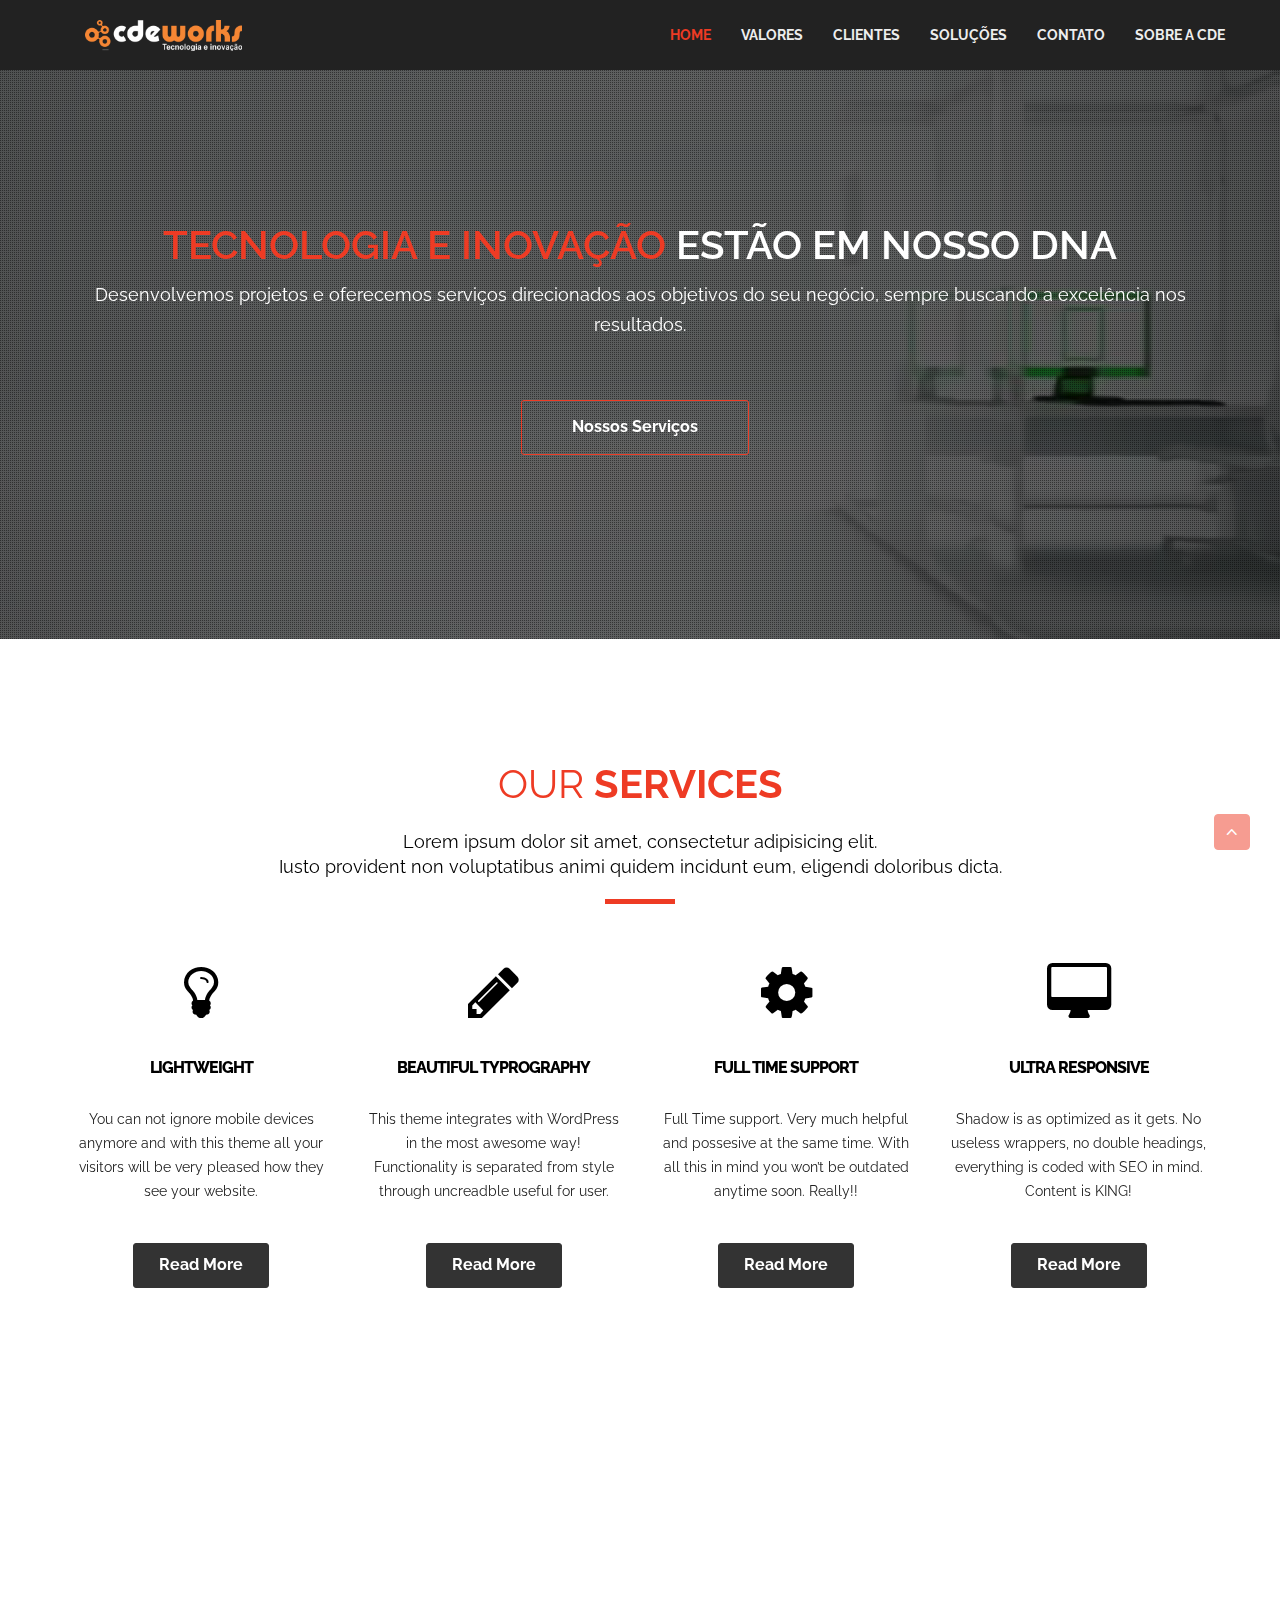
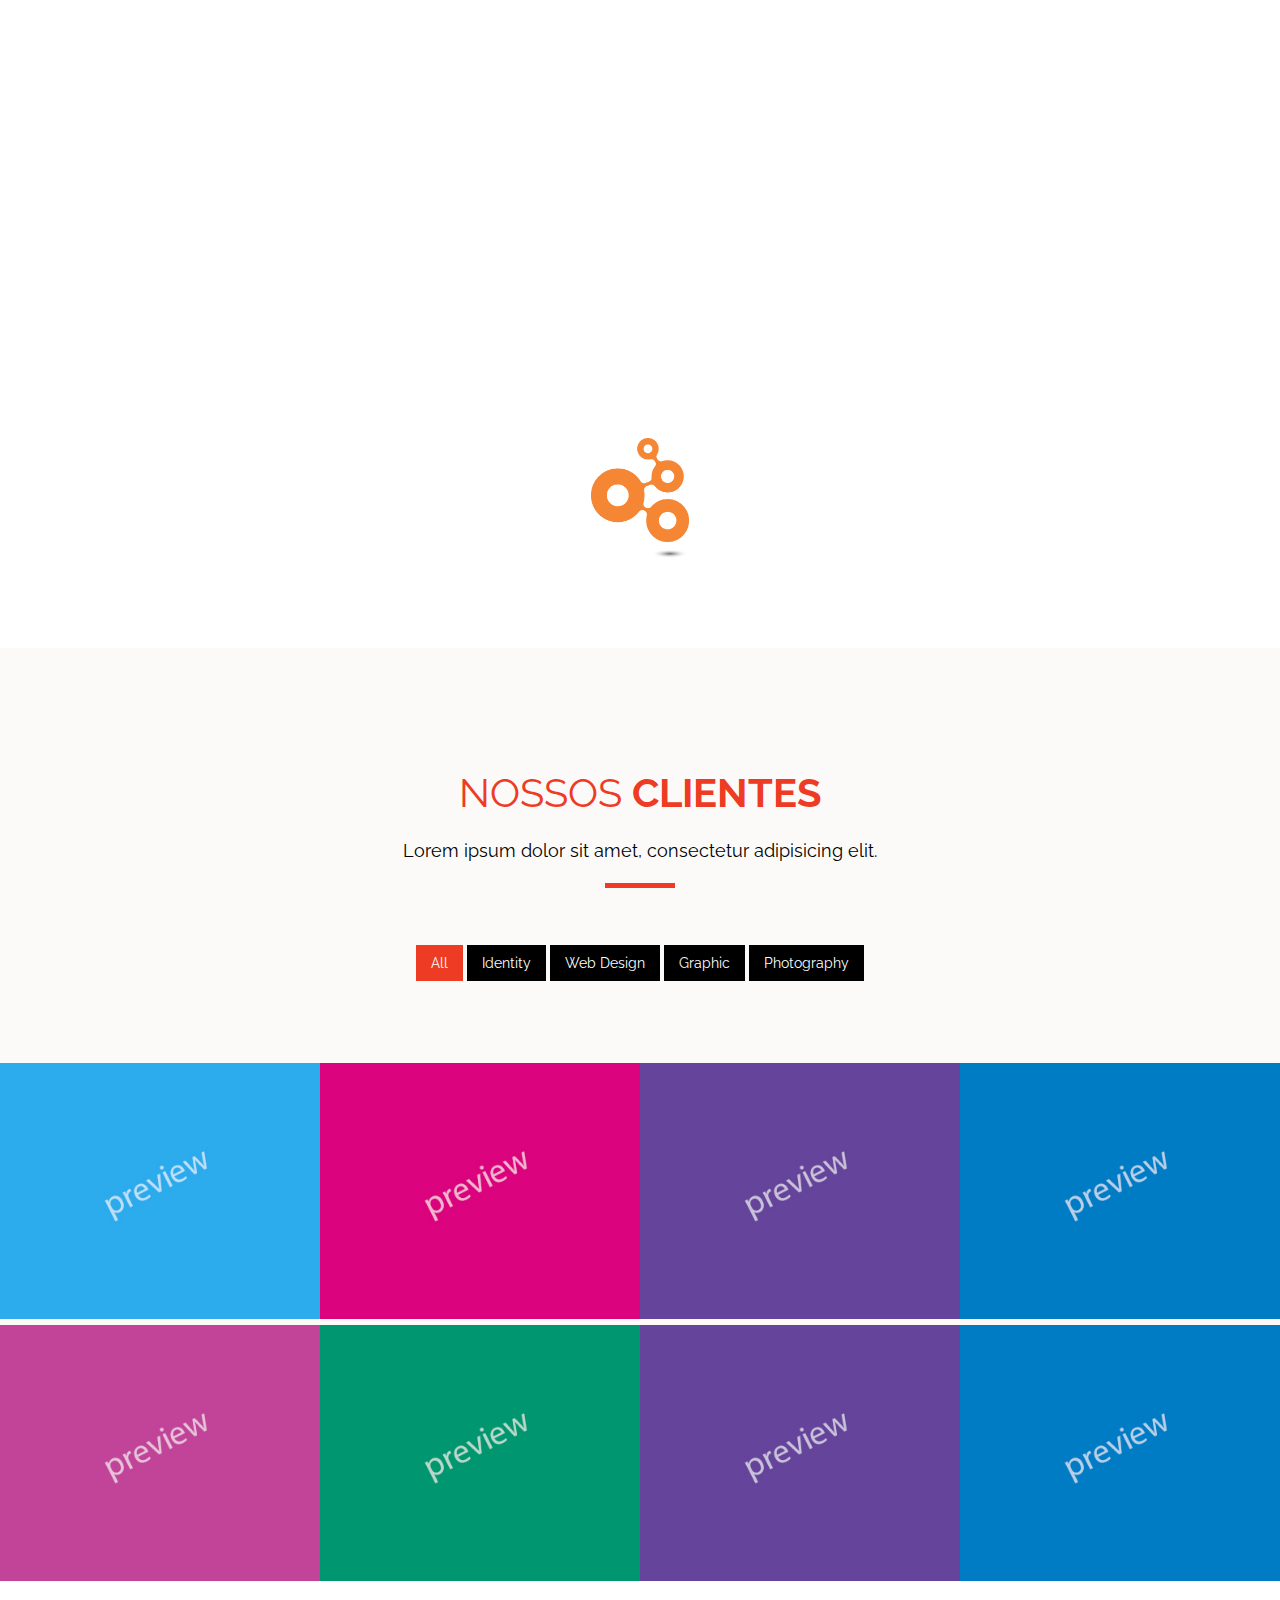
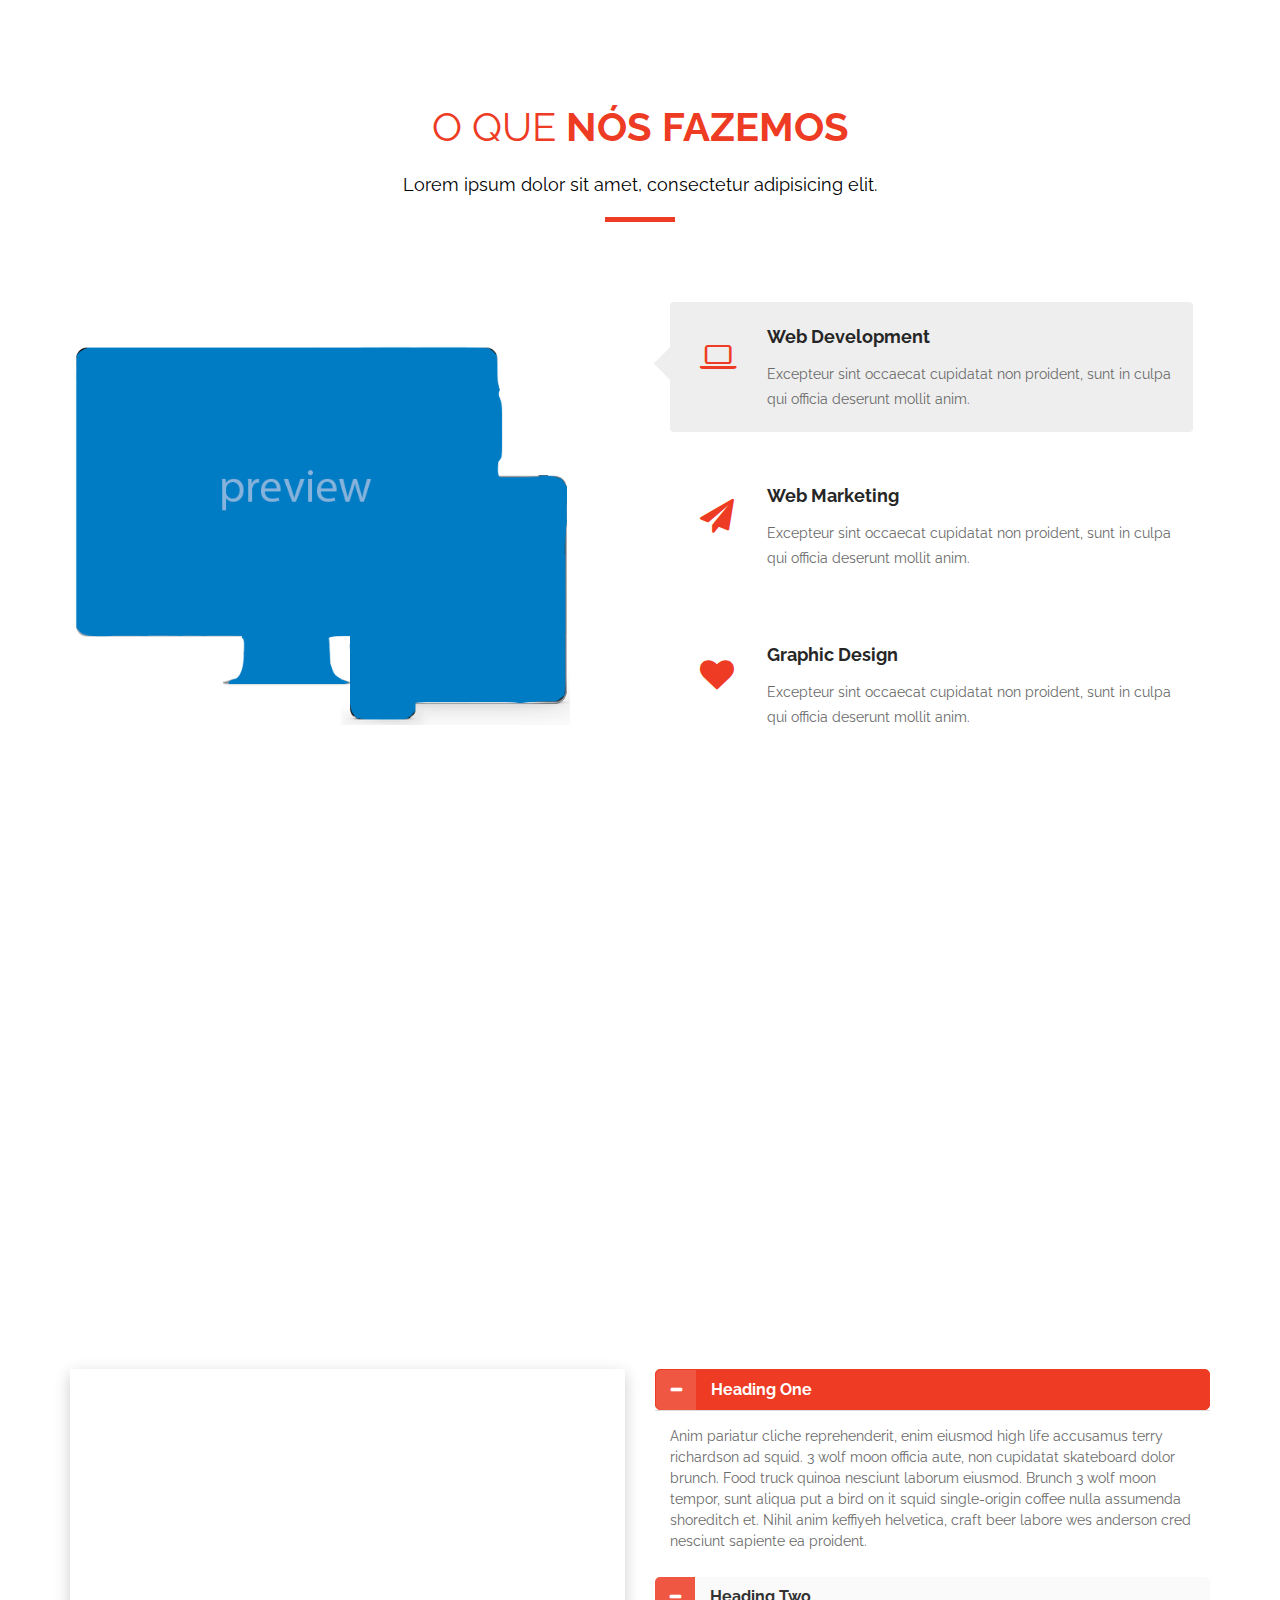
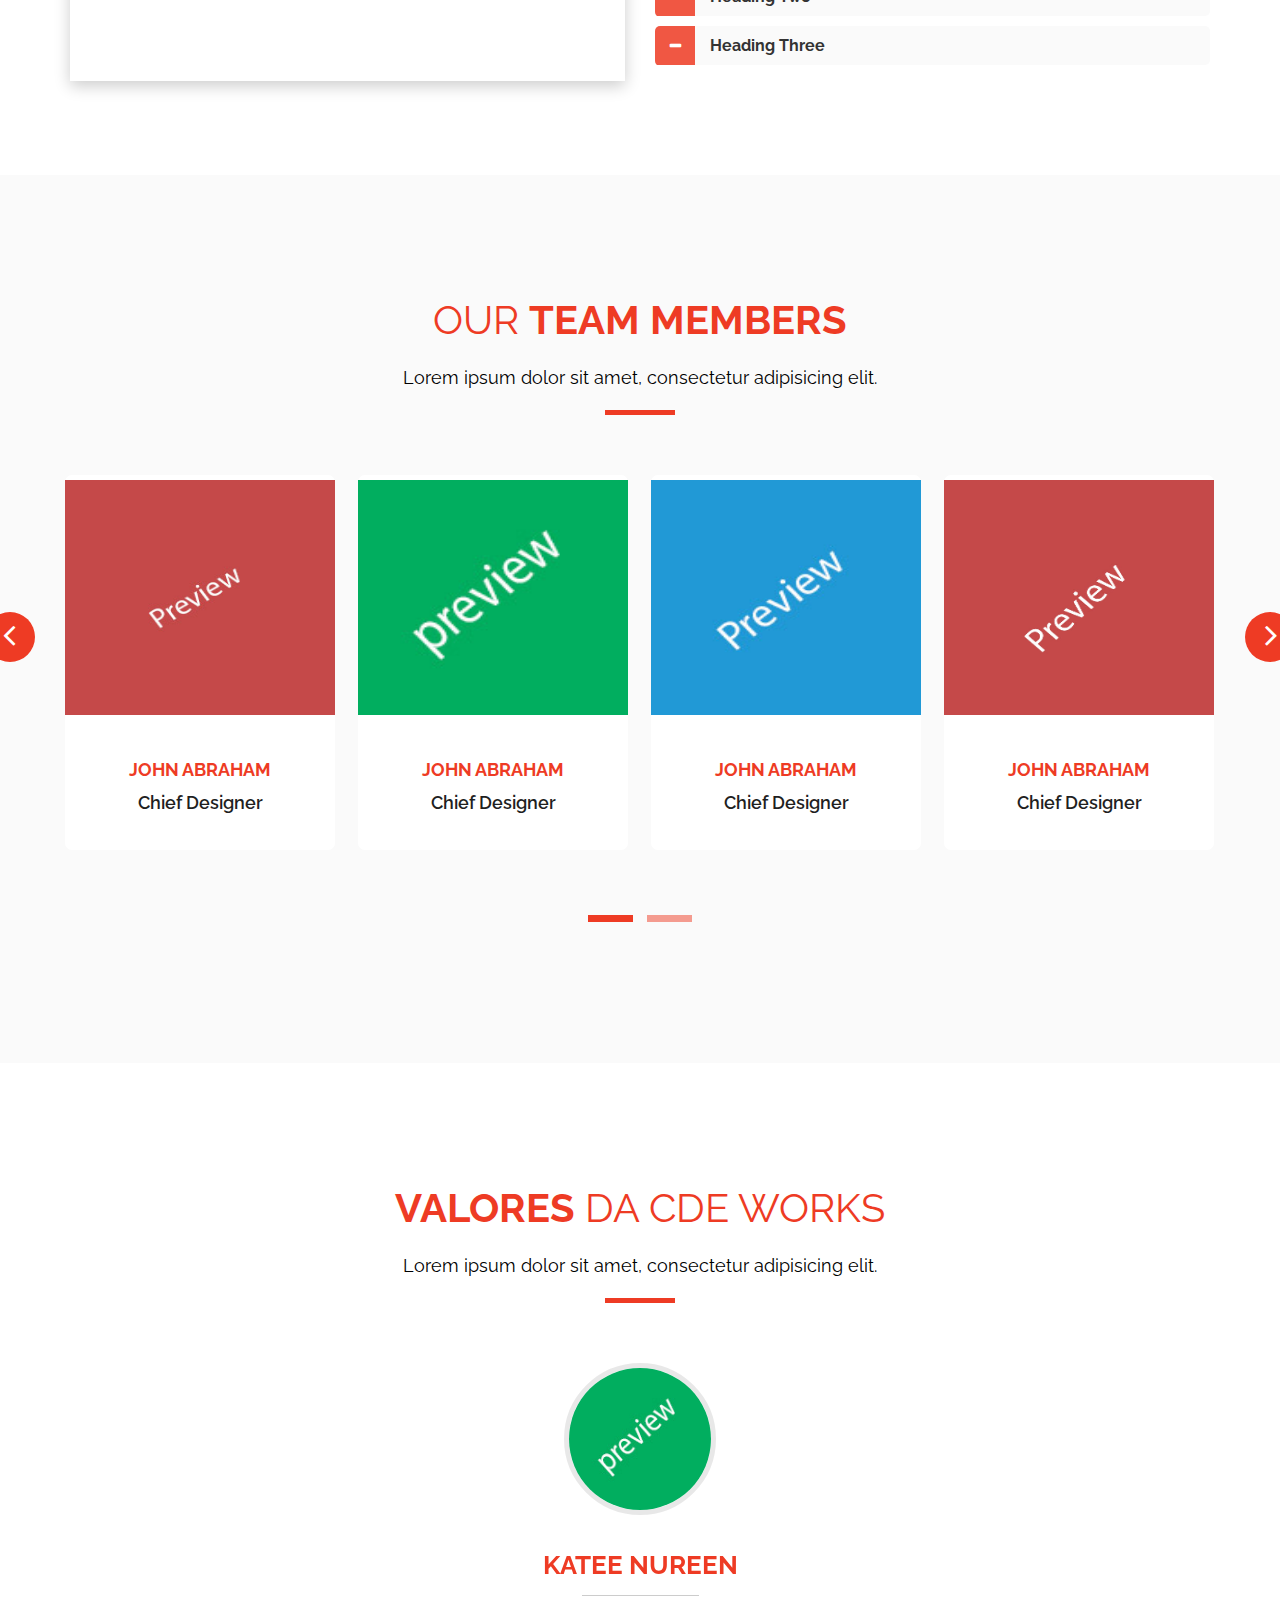
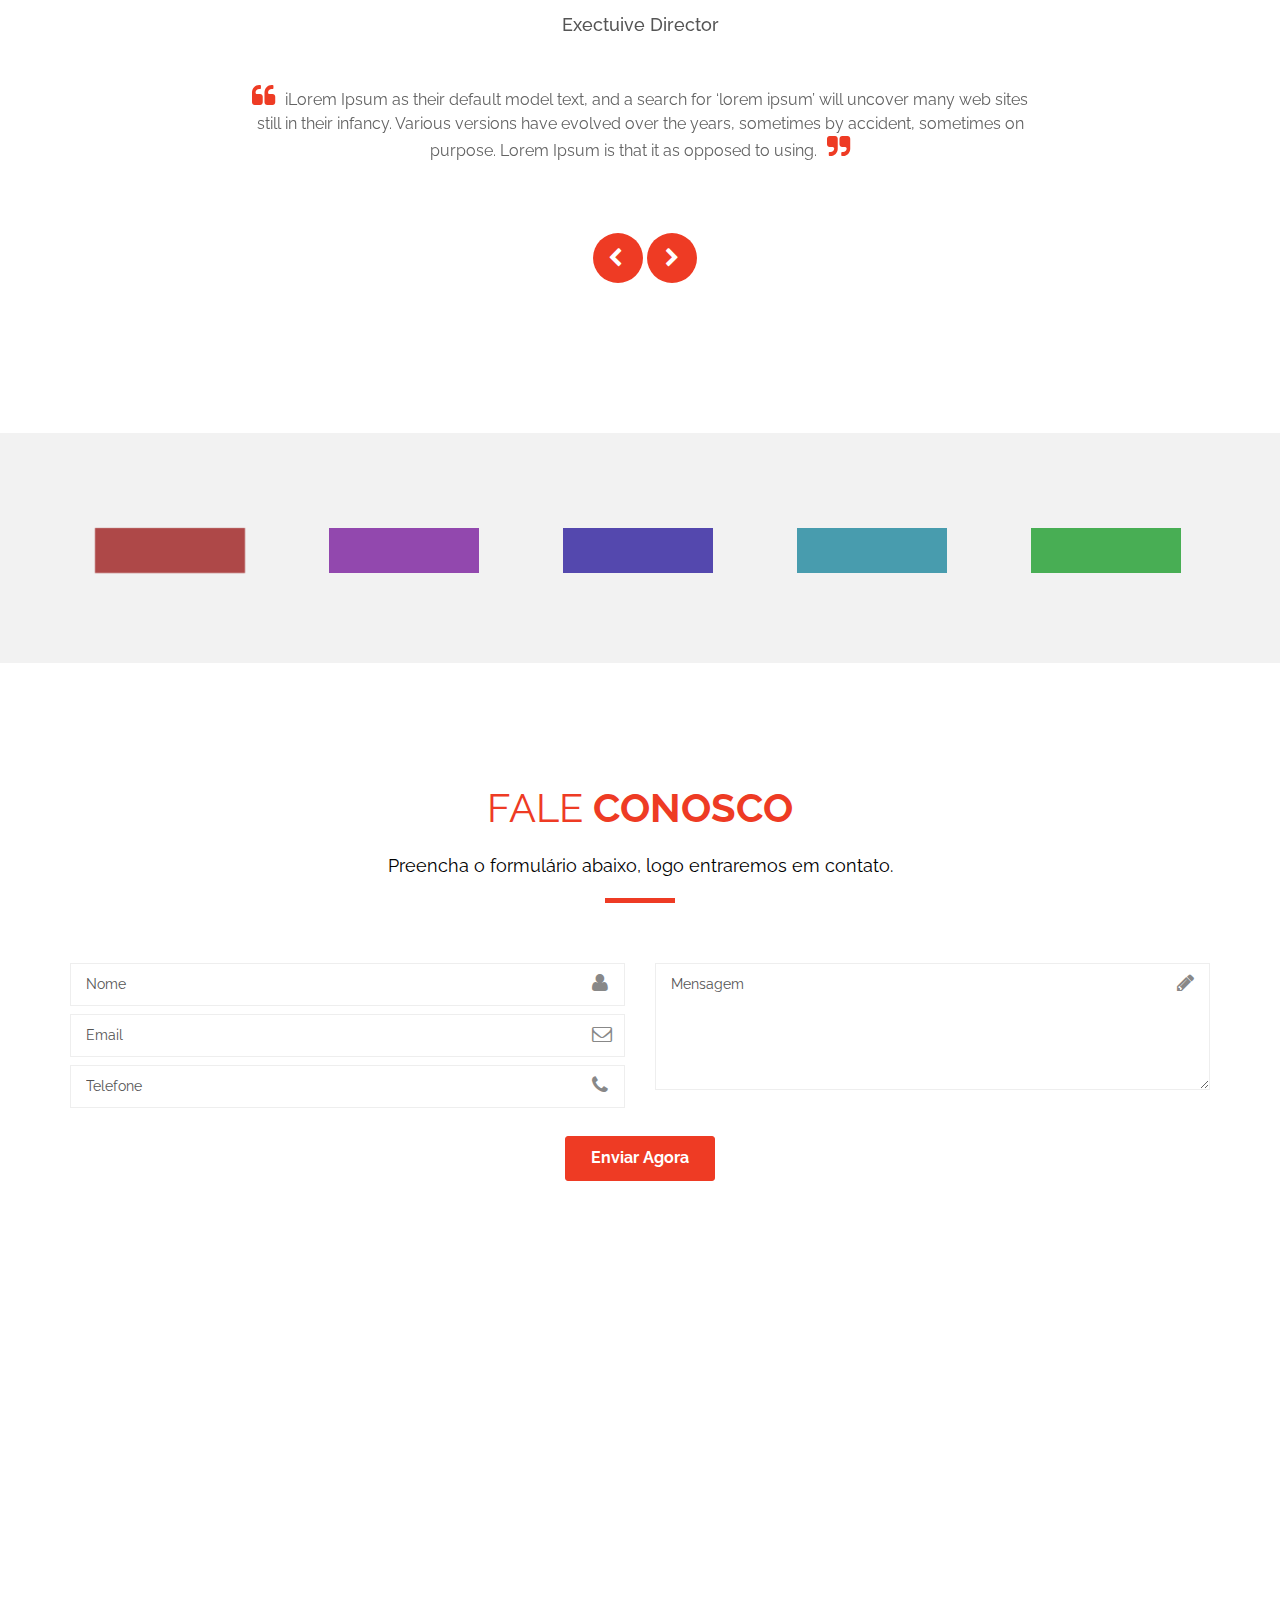
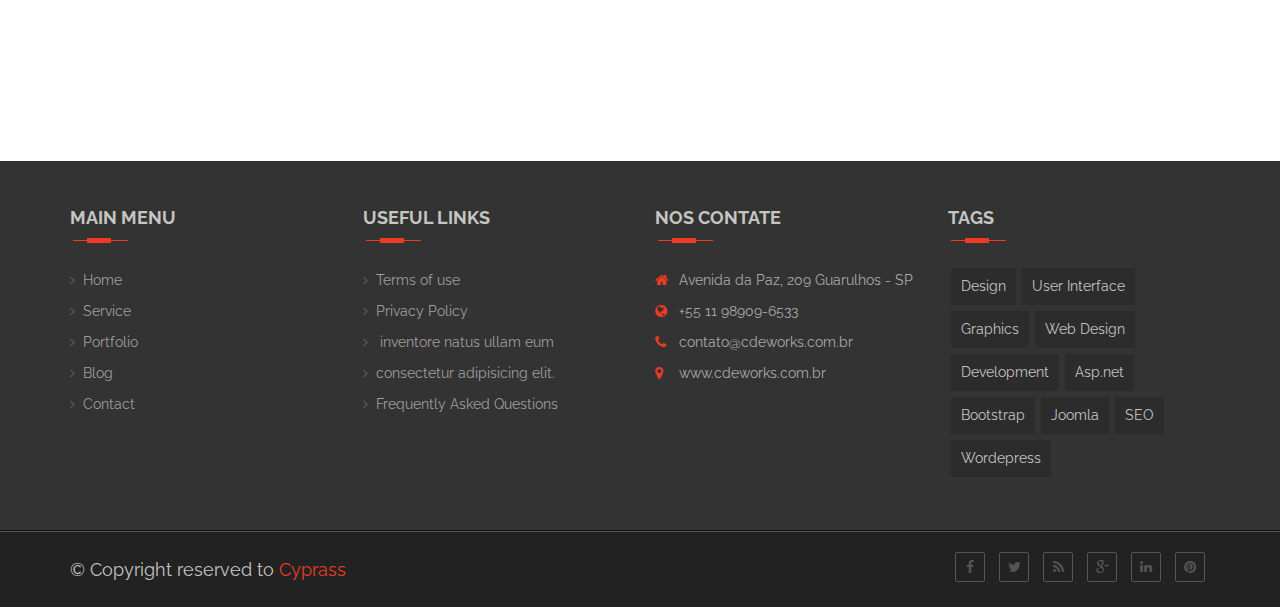
==== commit 87ef4946: "Alteração de texto WEB para WEB/Mobile na parte de sobre a empresa" ====
--- a/WebContent/index.html
+++ b/WebContent/index.html
@@ -210,7 +210,7 @@
 							Nosso maior objetivo é oferecer aos nossos clientes soluções que agreguem valores e diferenciais, inovando
 							seu negócio com as mais avançadas tecnologias atualmente no mercado.<br><br>
 
-							Desde o início, direcionamos nosso foco para o desenvolvimento de software para o ambiente WEB e 
+							Desde o início, direcionamos nosso foco para o desenvolvimento de software para ambientes WEB/Mobile e 
 							para negócios que utilizam a Internet como meio.<br><br>
 							
 							Nossas soluções são criativas e possuem baixo valor de investimento, permitindo que o cliente atinja 
